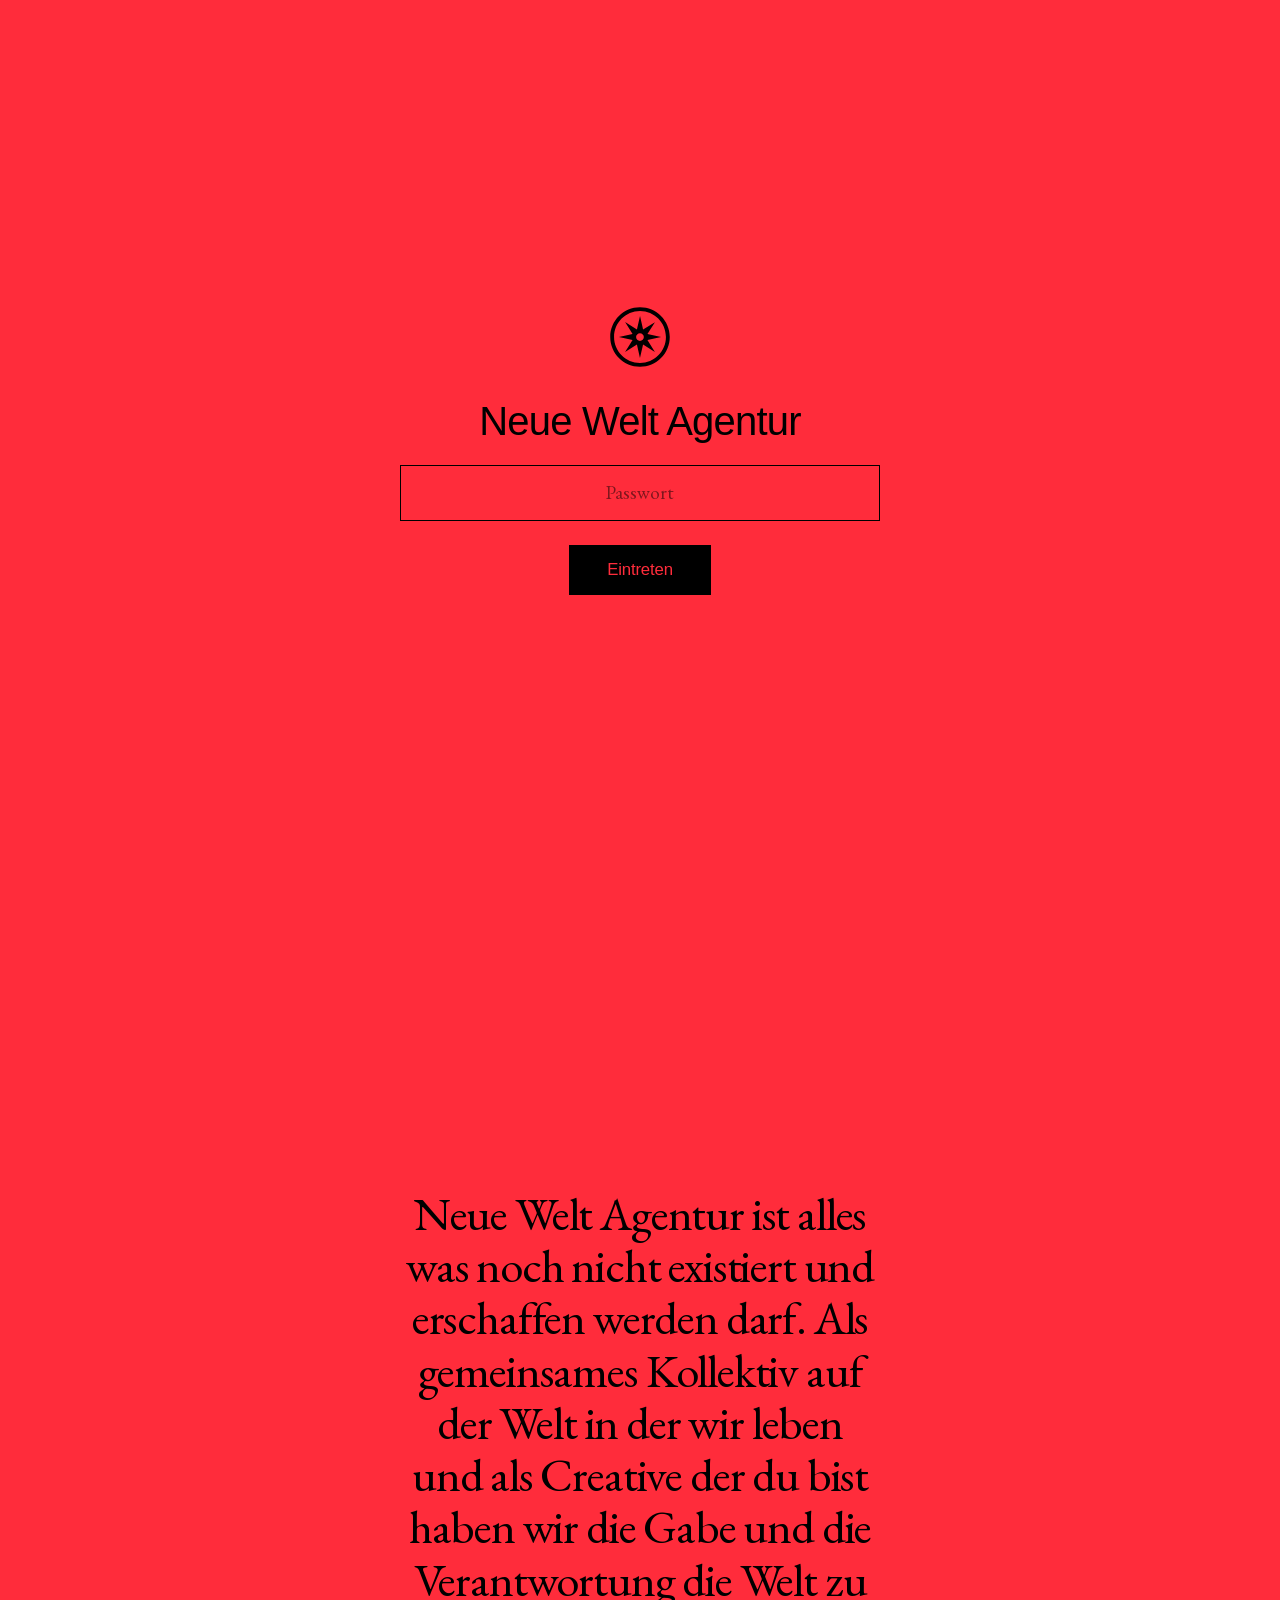
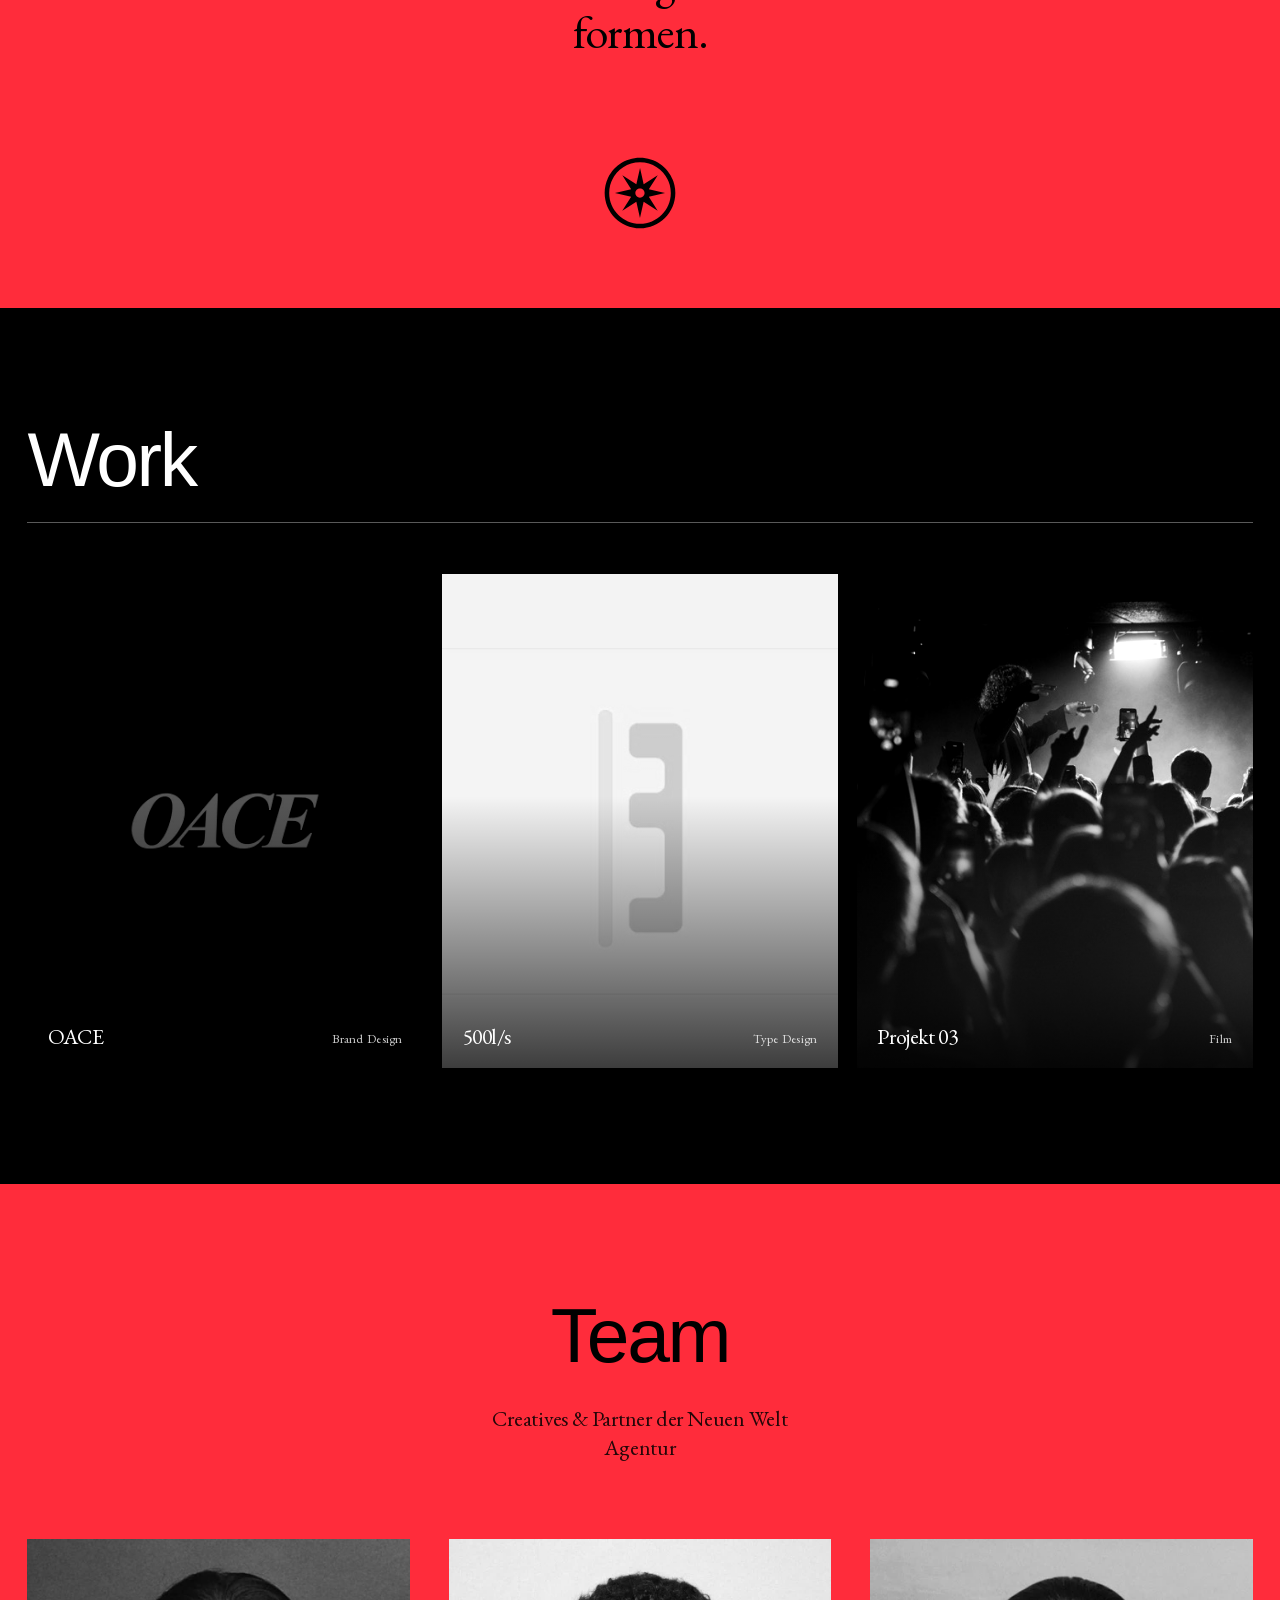
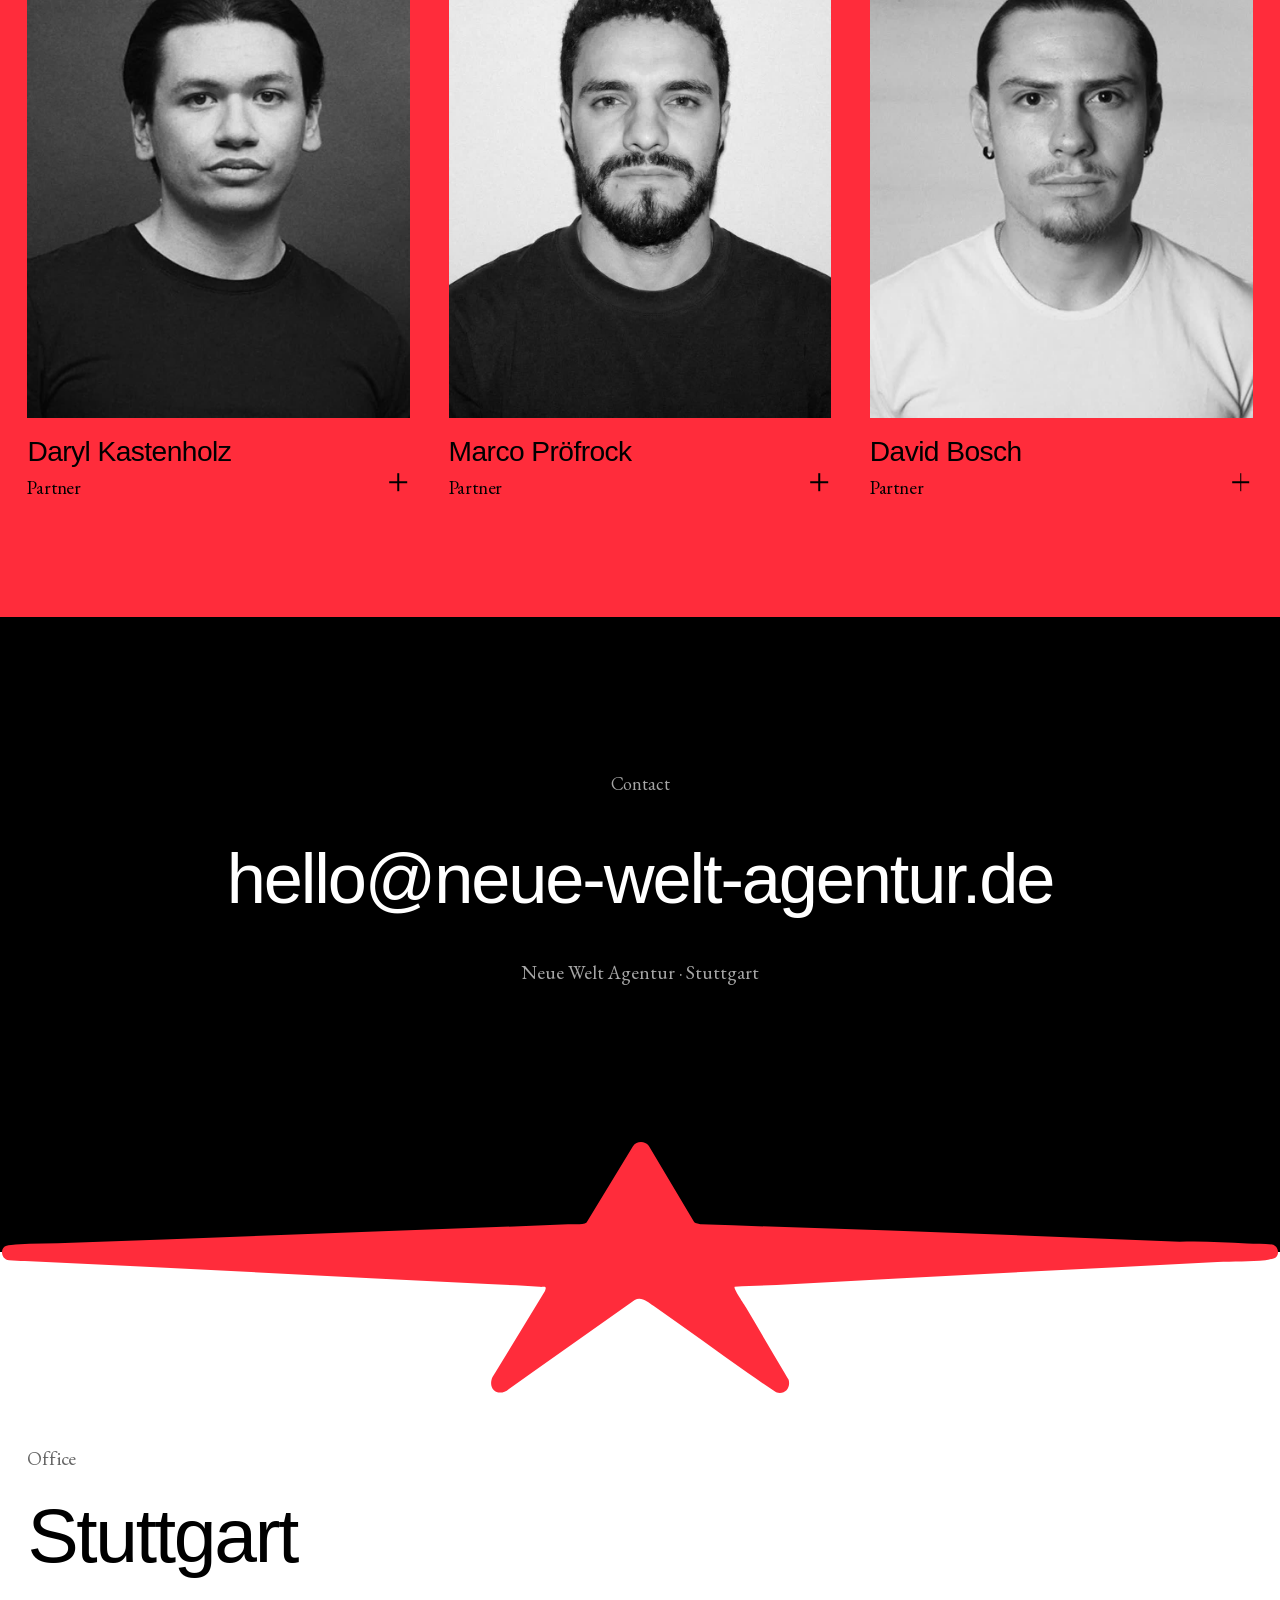
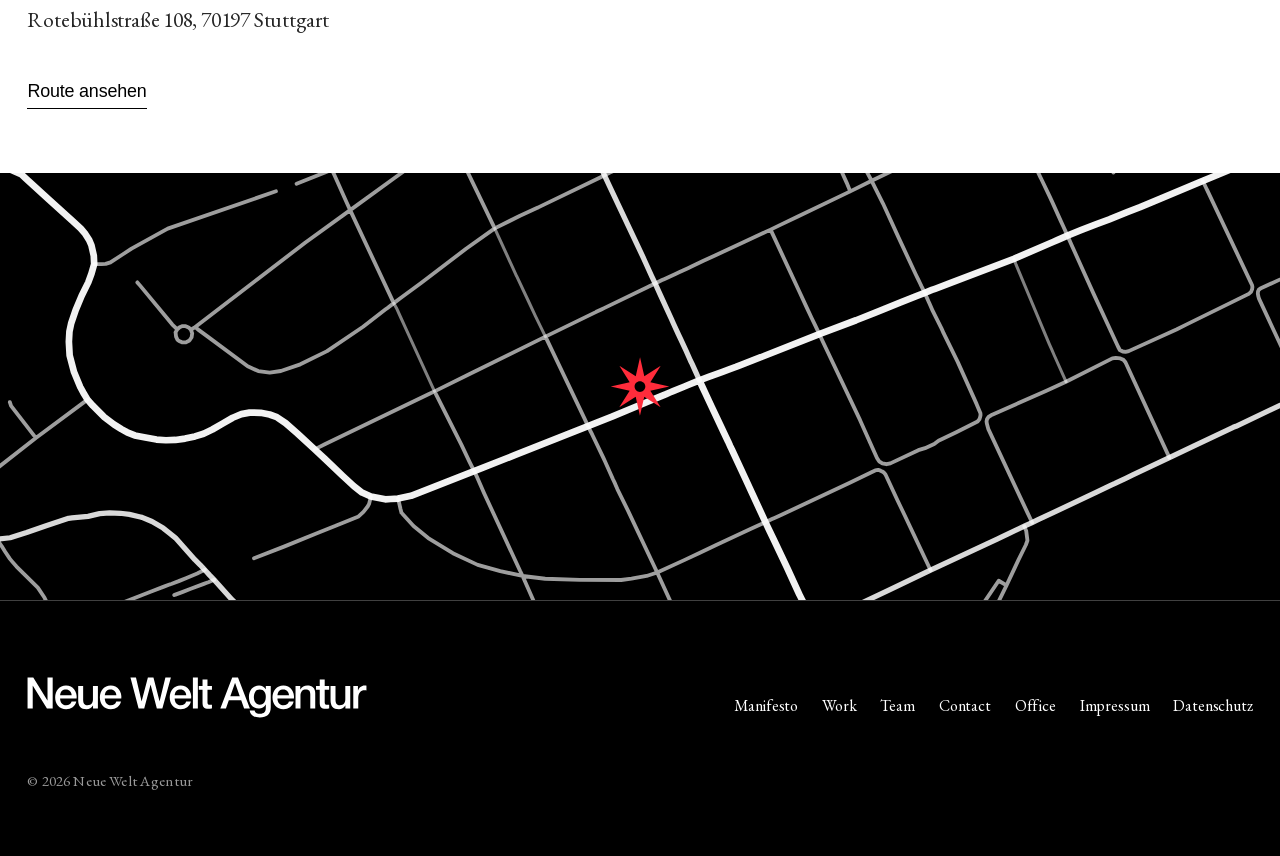
==== index.html @ aef1a089 "Scroll-Wortmarke dockt oben als roter Header-Balken an Erweitert die bestehende Schrumpf-Animation: " ====
<!DOCTYPE html>
<html lang="de">
  <head>
    <meta charset="UTF-8" />
    <meta name="viewport" content="width=device-width, initial-scale=1.0" />
    <title>Neue Welt Agentur</title>
    <meta
      name="description"
      content="Neue Welt Agentur ist alles was noch nicht existiert und erschaffen werden darf. Ein Kollektiv, das die Verantwortung hat, die Welt zu formen."
    />
    <meta name="theme-color" content="#ff2c3b" />
    <meta name="robots" content="noindex, nofollow" />
    <script>
      /* Einfacher Passwort-Gate: schon freigeschaltet? -> Klasse setzen (kein FOUC) */
      (function () {
        try {
          if (localStorage.getItem("nwa_unlocked") === "dirtysouth")
            document.documentElement.classList.add("nwa-unlocked");
        } catch (e) {}
      })();
    </script>
    <link rel="icon" href="assets/svg/favicon.svg?v=20260722" type="image/svg+xml" />
    <link rel="apple-touch-icon" href="assets/svg/favicon.svg?v=20260722" />

    <!-- Open Graph / Social -->
    <meta property="og:type" content="website" />
    <meta property="og:title" content="Neue Welt Agentur" />
    <meta
      property="og:description"
      content="Neue Welt Agentur ist alles was noch nicht existiert und erschaffen werden darf."
    />
    <meta property="og:image" content="assets/img/hero-1920.jpg" />
    <meta property="og:locale" content="de_DE" />
    <meta name="twitter:card" content="summary_large_image" />

    <link rel="preload" as="image" href="assets/img/hero-1920.jpg" />
    <link
      rel="preload"
      as="font"
      type="font/woff2"
      href="assets/fonts/eb-garamond-latin.woff2"
      crossorigin
    />
    <link rel="stylesheet" href="css/style.css?v=20260817g" />
  </head>
  <body>
    <!-- Passwort-Gate (einfacher Zugangsschutz) -->
    <div class="nwa-gate" id="nwa-gate">
      <form class="nwa-gate__form" id="nwa-gate-form">
        <span class="nwa-gate__mark mask mask--kompass" aria-hidden="true"></span>
        <label class="nwa-gate__label" for="nwa-pass">Neue Welt Agentur</label>
        <input
          class="nwa-gate__input"
          id="nwa-pass"
          type="password"
          placeholder="Passwort"
          aria-label="Passwort"
          autocomplete="off"
          autocapitalize="off"
          autocorrect="off"
          spellcheck="false"
        />
        <button class="nwa-gate__btn" type="submit">Eintreten</button>
        <p class="nwa-gate__error" id="nwa-gate-error" role="alert" hidden>
          Falsches Passwort
        </p>
      </form>
    </div>

    <!-- Custom Cursor -->
    <div class="cursor" aria-hidden="true"></div>

    <!-- Roter Header-/Menü-Balken (blendet ein, sobald die Wortmarke oben andockt) -->
    <div class="header-bar" aria-hidden="true"></div>

    <!-- ===================== Header ===================== -->
    <header class="site-header" data-color="rot">
      <a class="menu-toggle header-home" href="#top">Home</a>
      <button
        class="header-kompass"
        type="button"
        aria-expanded="false"
        aria-controls="menu"
        aria-label="Menü öffnen"
      >
        <span class="mask mask--kompass" role="img" aria-hidden="true"></span>
      </button>
    </header>

    <!-- ===================== Menü-Overlay ===================== -->
    <nav class="menu-overlay" id="menu" aria-hidden="true">
      <div class="menu-overlay__top">
        <button class="menu-close" type="button">
          Schliessen
          <svg
            class="menu-close__x"
            viewBox="0 0 20 20"
            aria-hidden="true"
            fill="none"
          >
            <line x1="4" y1="4" x2="16" y2="16" />
            <line x1="16" y1="4" x2="4" y2="16" />
          </svg>
        </button>
      </div>
      <div class="menu-marker" aria-hidden="true">
        <span class="menu-index">01</span>
        <span class="menu-kompass mask mask--kompass"></span>
      </div>
      <div class="menu-scroller" tabindex="-1">
        <a class="menu-item" href="#work">Work</a>
        <a class="menu-item" href="#manifesto">Manifesto</a>
        <a class="menu-item" href="#team">Team</a>
        <a class="menu-item" href="#contact">Contact</a>
        <a class="menu-item" href="#location">Office</a>
      </div>
      <div class="menu-meta">
        <a href="impressum.html">Impressum</a>
        <a href="datenschutz.html">Datenschutz</a>
      </div>
    </nav>

    <!-- Zwei-Ton-Wortmarke für den Scroll-Übergang (Bild → rote Fläche) -->
    <div class="mark-overlay" aria-hidden="true" style="display: none">
      <span class="mark-overlay__layer mark-overlay__layer--rot mask mask--wortmarke"></span>
      <span class="mark-overlay__layer mark-overlay__layer--dunkel mask mask--wortmarke"></span>
    </div>

    <!-- ===================== Hero / ATF ===================== -->
    <main id="top">
      <section class="hero" data-color="rot" aria-label="Neue Welt Agentur">
        <video
          class="hero__bg"
          src="assets/video/hero.mp4"
          poster="assets/img/hero-1920.jpg"
          autoplay
          muted
          loop
          playsinline
          preload="auto"
          aria-hidden="true"
        ></video>
        <div class="hero__inner">
          <span class="hero__stern mask mask--stern" aria-hidden="true"></span>
          <span
            class="hero__wortmarke hero__wortmarke--1z mask mask--wortmarke"
            role="img"
            aria-label="Neue Welt Agentur"
          ></span>
          <span
            class="hero__wortmarke hero__wortmarke--2z mask mask--wortmarke-2z"
            role="img"
            aria-label="Neue Welt Agentur"
          ></span>
        </div>
        <span class="hero__scroll" aria-hidden="true">
          <span class="hero__scroll-icon mask mask--milan"></span>
        </span>
      </section>

      <!-- ===================== Manifesto ===================== -->
      <section class="manifesto" id="manifesto" data-color="dunkel">
        <span
          class="manifesto__wortmarke mask mask--wortmarke"
          role="img"
          aria-label="Neue Welt Agentur"
        ></span>
        <p class="manifesto__text">
          Neue Welt Agentur ist alles was noch nicht existiert und erschaffen
          werden darf. Als gemeinsames Kollektiv auf der Welt in der wir leben
          und als Creative der du bist haben wir die Gabe und die Verantwortung
          die Welt zu formen.
        </p>
        <span class="manifesto__stern mask mask--kompass" aria-hidden="true"></span>
      </section>

      <!-- ===================== Work ===================== -->
      <section class="work" id="work" data-color="weiss">
        <div class="work__head">
          <h2 class="work__title">Work</h2>
        </div>
        <div class="work__grid">
          <a class="work-card work-card--video" href="oace.html" aria-label="OACE — Brand Design">
            <video
              class="work-card__video"
              src="assets/video/work-01.mp4"
              poster="assets/video/work-01.jpg"
              autoplay
              muted
              loop
              playsinline
              preload="auto"
              aria-hidden="true"
            ></video>
            <span class="work-card__meta">
              <span class="work-card__name">OACE</span>
              <span class="work-card__tag">Brand Design</span>
            </span>
          </a>
          <a class="work-card work-card--video" href="#work" aria-label="500l/s — Type Design">
            <video
              class="work-card__video"
              src="assets/video/work-02.mp4"
              poster="assets/video/work-02.jpg"
              autoplay
              muted
              loop
              playsinline
              preload="auto"
              aria-hidden="true"
            ></video>
            <span class="work-card__meta">
              <span class="work-card__name">500l/s</span>
              <span class="work-card__tag">Type Design</span>
            </span>
          </a>
          <a class="work-card" href="#work" aria-label="Projekt — folgt">
            <img class="work-card__img" src="assets/img/work-placeholder.jpg" alt="" loading="lazy" />
            <span class="work-card__meta">
              <span class="work-card__name">Projekt 03</span>
              <span class="work-card__tag">Film</span>
            </span>
          </a>
        </div>
      </section>

      <!-- ===================== Team ===================== -->
      <section class="team" id="team" data-color="dunkel">
        <div class="team__head">
          <h2 class="team__title">Team</h2>
          <p class="team__intro">
            Creatives &amp; Partner der Neuen Welt Agentur
          </p>
        </div>

        <div class="team__grid">
          <article class="team-card">
            <div class="team-card__photo">
              <img src="assets/img/team/daryl.jpg" alt="Daryl Kastenholz" width="900" height="1125" loading="lazy" />
            </div>
            <h3 class="team-card__name">Daryl Kastenholz</h3>
            <div class="team-card__meta">
              <p class="team-card__role">Partner</p>
              <button
                class="team-card__toggle"
                type="button"
                aria-expanded="false"
                aria-controls="bio-daryl"
                aria-label="Bio von Daryl Kastenholz anzeigen"
              ></button>
            </div>
            <div class="team-card__bio-wrap">
              <p class="team-card__bio" id="bio-daryl">
                Daryl war lange Zeit Head of Design bei OACE, wo er das
                Erscheinungsbild sowie mehrere Kollektionen und die zugehörigen
                Kampagnen verantwortete. Seit einigen Jahren arbeitet er
                selbstständig für renommierte Marken.
              </p>
            </div>
          </article>

          <article class="team-card">
            <div class="team-card__photo">
              <img src="assets/img/team/marco.jpg" alt="Marco Pröfrock" width="900" height="1125" loading="lazy" />
            </div>
            <h3 class="team-card__name">Marco Pröfrock</h3>
            <div class="team-card__meta">
              <p class="team-card__role">Partner</p>
              <button
                class="team-card__toggle"
                type="button"
                aria-expanded="false"
                aria-controls="bio-marco"
                aria-label="Bio von Marco Pröfrock anzeigen"
              ></button>
            </div>
            <div class="team-card__bio-wrap">
              <p class="team-card__bio" id="bio-marco">
                Marco ist ein Creative mit Schwerpunkt auf Konzept, Advertising
                &amp; Design. Seine Arbeiten wurden mit zahlreichen
                internationalen Awards ausgezeichnet, darunter die Cannes Lions
                und der New York Type Directors Club. Mit gerade einmal 25
                Jahren hat er über 20 Auszeichnungen gesammelt und ist Mitglied
                im One Club for Creativity New York und im Institute of Creative
                Advertising and Design in Irland.
              </p>
            </div>
          </article>

          <article class="team-card">
            <div class="team-card__photo">
              <img src="assets/img/team/david.jpg" alt="David Bosch" width="900" height="1125" loading="lazy" />
            </div>
            <h3 class="team-card__name">David Bosch</h3>
            <div class="team-card__meta">
              <p class="team-card__role">Partner</p>
              <button
                class="team-card__toggle"
                type="button"
                aria-expanded="false"
                aria-controls="bio-david"
                aria-label="Bio von David Bosch anzeigen"
              ></button>
            </div>
            <div class="team-card__bio-wrap">
              <p class="team-card__bio" id="bio-david">
                David begann als autodidaktischer Designer mit Schwerpunkt auf
                Graphic Design und Fashion und prägte in den Anfangsjahren stark
                die Marke OLAKALA. Er ist Mitbegründer der Streetwear-Brand
                BRUVERS – und Bademeister.
              </p>
            </div>
          </article>
        </div>
      </section>

      <!-- ===================== Contact ===================== -->
      <section class="contact" id="contact" data-color="weiss">
        <div class="contact__inner">
          <p class="contact__label">Contact</p>
          <a class="contact__mail" href="mailto:hello@neue-welt-agentur.de">hello@neue-welt-agentur.de</a>
          <p class="contact__note">Neue Welt Agentur · Stuttgart</p>
        </div>
      </section>

      <!-- ===================== Standort ===================== -->
      <section class="location" id="location" data-color="dunkel">
        <div class="location__divider" aria-hidden="true">
          <span class="location__milan mask mask--milan"></span>
        </div>
        <div class="location__info">
          <p class="location__label">Office</p>
          <p class="location__city">Stuttgart</p>
          <address class="location__address">
            Rotebühlstraße 108, 70197 Stuttgart
          </address>
          <a
            class="location__link"
            href="https://www.google.com/maps/dir/?api=1&amp;destination=Roteb%C3%BChlstra%C3%9Fe%20108%2C%2070197%20Stuttgart"
            target="_blank"
            rel="noopener"
          >Route ansehen</a>
        </div>
        <a
          class="location__map"
          href="https://www.google.com/maps/search/?api=1&amp;query=Roteb%C3%BChlstra%C3%9Fe%20108%2C%2070197%20Stuttgart"
          target="_blank"
          rel="noopener"
          aria-label="Rotebühlstraße 108, Stuttgart auf Google Maps"
        >
          <img
            class="location__karte"
            src="assets/svg/karte-stuttgart.svg?v=20260815"
            alt="Stilisierte Karte mit dem Standort der Neue Welt Agentur an der Rotebühlstraße 108 in Stuttgart"
            width="1340"
            height="447"
            loading="lazy"
          />
        </a>
      </section>
    </main>

    <!-- ===================== Footer ===================== -->
    <footer class="site-footer" data-color="weiss">
      <div class="site-footer__grid">
        <span
          class="site-footer__mark mask mask--wortmarke"
          role="img"
          aria-label="Neue Welt Agentur"
        ></span>
        <nav class="site-footer__links" aria-label="Rechtliches">
          <a href="#manifesto">Manifesto</a>
          <a href="#work">Work</a>
          <a href="#team">Team</a>
          <a href="#contact">Contact</a>
          <a href="#location">Office</a>
          <a href="impressum.html">Impressum</a>
          <a href="datenschutz.html">Datenschutz</a>
        </nav>
      </div>
      <p class="site-footer__copy">© <span id="year">2026</span> Neue Welt Agentur</p>
    </footer>

    <script src="js/main.js?v=20260817f"></script>
  </body>
</html>
---- css/style.css ----
/* ==========================================================================
   Neue Welt Agentur — Website
   Design-System aus den SVG-Referenzen (02_Export_SVG_Claude)
   ========================================================================== */

/* ---- Schrift: EB Garamond, self-hosted (DSGVO, kein externes CDN) --------- */
@font-face {
  font-family: "EB Garamond";
  font-style: normal;
  font-weight: 400;
  font-display: swap;
  src: url("../assets/fonts/eb-garamond-latin.woff2") format("woff2");
  unicode-range: U+0000-00FF, U+0131, U+0152-0153, U+02BB-02BC, U+02C6, U+02DA,
    U+02DC, U+0304, U+0308, U+0329, U+2000-206F, U+2074, U+20AC, U+2122, U+2191,
    U+2193, U+2212, U+2215, U+FEFF, U+FFFD;
}
@font-face {
  font-family: "EB Garamond";
  font-style: normal;
  font-weight: 400;
  font-display: swap;
  src: url("../assets/fonts/eb-garamond-latin-ext.woff2") format("woff2");
  unicode-range: U+0100-02BA, U+02BD-02C5, U+02C7-02CC, U+02CE-02D7, U+02DD-02FF,
    U+0304, U+0308, U+0329, U+1D00-1DBF, U+1E00-1E9F, U+1EF2-1EFF, U+2020,
    U+20A0-20AB, U+20AD-20C0, U+2113, U+2C60-2C7F, U+A720-A7FF;
}

/* ---- Design-Tokens -------------------------------------------------------- */
:root {
  /* Farben: Rot / Weiss / Schwarz */
  --rot: #ff2c3b;
  --weiss: #ffffff;
  --schwarz: #000000;
  --dunkel: var(--schwarz);
  --dunkel-text: var(--schwarz);

  /* Typo: Helvetica/NHG = Primary, EB Garamond = Secondary */
  --grotesk: "Neue Haas Grotesk Display Pro", "Neue Haas Grotesk",
    "Helvetica Neue", Helvetica, Arial, sans-serif;
  --serif: "EB Garamond", Georgia, "Times New Roman", serif;

  --rand: clamp(1.375rem, 2.14vw, 2.5625rem); /* 22px … 41px Seitenrand */
  --header-h: clamp(3.75rem, 7vw, 5.75rem);
  --menu-indent: clamp(5.5rem, 13vw, 9.5rem); /* Platz für Zähler + Kompass */

  --ease: cubic-bezier(0.16, 1, 0.3, 1);
}

/* ---- Reset / Basis -------------------------------------------------------- */
*,
*::before,
*::after {
  box-sizing: border-box;
}
html {
  -webkit-text-size-adjust: 100%;
  scroll-behavior: smooth;
}
body {
  margin: 0;
  font-family: var(--serif);
  font-weight: 400;
  color: var(--dunkel);
  background: var(--dunkel);
  line-height: 1.5;
  -webkit-font-smoothing: antialiased;
  text-rendering: optimizeLegibility;
  overflow-x: hidden;
}
img {
  max-width: 100%;
  display: block;
}
a {
  color: inherit;
  text-decoration: none;
}
button {
  font: inherit;
  color: inherit;
  background: none;
  border: 0;
  padding: 0;
  cursor: pointer;
}
:focus-visible {
  outline: 2px solid currentColor;
  outline-offset: 4px;
}
::selection {
  background: var(--weiss);
  color: var(--schwarz);
}

/* Icons/Wortmarken als CSS-Maske → Farbe via background-color umschaltbar ---- */
.mask {
  display: block;
  background-color: currentColor;
  -webkit-mask-position: center;
  mask-position: center;
  -webkit-mask-repeat: no-repeat;
  mask-repeat: no-repeat;
  -webkit-mask-size: contain;
  mask-size: contain;
}
.mask--wortmarke {
  aspect-ratio: 1838.26 / 221.62;
  -webkit-mask-image: url("../assets/svg/wortmarke.svg");
  mask-image: url("../assets/svg/wortmarke.svg");
}
.mask--wortmarke-2z {
  aspect-ratio: 1009.63 / 412.28;
  -webkit-mask-image: url("../assets/svg/wortmarke-2zeilig.svg");
  mask-image: url("../assets/svg/wortmarke-2zeilig.svg");
}
.mask--kompass {
  aspect-ratio: 1;
  -webkit-mask-image: url("../assets/svg/kompass.svg");
  mask-image: url("../assets/svg/kompass.svg");
}
.mask--stern {
  aspect-ratio: 1;
  -webkit-mask-image: url("../assets/svg/stern.svg");
  mask-image: url("../assets/svg/stern.svg");
}
.mask--milan {
  aspect-ratio: 1527.4 / 300.35;
  -webkit-mask-image: url("../assets/svg/milan.svg");
  mask-image: url("../assets/svg/milan.svg");
}

/* ==========================================================================
   Header
   ========================================================================== */
.site-header {
  position: fixed;
  inset: 0 0 auto 0;
  z-index: 40;
  height: var(--header-h);
  display: flex;
  align-items: center;
  justify-content: space-between;
  padding: 0 var(--rand);
  color: var(--rot); /* Default über dem dunklen Hero */
  transition: color 0.4s ease, height 0.3s ease;
  pointer-events: none;
}
.site-header[data-color="dunkel"] {
  color: var(--dunkel-text);
}
.site-header[data-color="weiss"] {
  color: var(--weiss);
}
.site-header > * {
  pointer-events: auto;
}

/* Angedockter Zustand: Header wächst auf Balkenhöhe, Marken werden dunkel */
.mark-pinned .site-header {
  height: var(--pin-bar-h, var(--header-h));
}
.mark-pinned .site-header[data-color] {
  color: var(--dunkel-text);
}

/* Roter Header-/Menü-Balken hinter der angedockten Wortmarke */
.header-bar {
  position: fixed;
  top: 0;
  left: 0;
  right: 0;
  height: var(--pin-bar-h, var(--header-h));
  background: var(--rot);
  z-index: 29; /* unter der Wortmarke (30), unter Home/Kompass (40) */
  opacity: 0;
  pointer-events: none;
  will-change: opacity;
}
.menu-toggle {
  font-family: var(--serif);
  font-size: clamp(1.0625rem, 1.55vw, 1.625rem);
  letter-spacing: -0.02em;
  line-height: 1;
}
.menu-toggle:hover {
  opacity: 0.7;
}
.header-kompass {
  width: clamp(1.875rem, 2.4vw, 2.625rem);
}
.header-kompass:hover {
  transform: rotate(45deg);
}
.header-kompass .mask {
  transition: transform 0.6s var(--ease);
}

/* ==========================================================================
   Menü-Overlay
   ========================================================================== */
.menu-overlay {
  position: fixed;
  inset: 0;
  z-index: 60;
  background: var(--rot);
  color: var(--dunkel-text);
  display: flex;
  flex-direction: column;
  padding: 0 var(--rand);
  opacity: 0;
  visibility: hidden;
  transition: opacity 0.5s ease, visibility 0.5s;
}
.menu-overlay.is-open {
  opacity: 1;
  visibility: visible;
}
.menu-overlay__top {
  height: var(--header-h);
  display: flex;
  align-items: center;
  justify-content: flex-end;
  flex: 0 0 auto;
}
.menu-close {
  display: inline-flex;
  align-items: center;
  gap: 0.6em;
  /* ein Drittel der Seite weiter nach links */
  margin-right: 33.333vw;
  font-family: var(--serif);
  font-size: clamp(1.0625rem, 1.55vw, 1.625rem);
  letter-spacing: -0.02em;
}
.menu-close:hover {
  opacity: 0.7;
}
.menu-close__x {
  width: 0.9em;
  height: 0.9em;
}
.menu-close__x line {
  stroke: currentColor;
  stroke-width: 1.4;
}
/* Scroll-Menü (Serviceplan-Style): mittiger Eintrag am größten + Grotesk,
   die anderen in Garamond; Auswahl per Scrollen, Snap auf die Mitte. */
.menu-scroller {
  flex: 1 1 auto;
  min-height: 0;
  display: flex;
  flex-direction: column;
  align-items: flex-start;
  overflow-y: auto;
  scroll-snap-type: y mandatory;
  scrollbar-width: none;
  -ms-overflow-style: none;
  overscroll-behavior: contain;
  -webkit-overflow-scrolling: touch;
}
.menu-scroller::-webkit-scrollbar {
  display: none;
}
/* Puffer, damit erster/letzter Eintrag in die Mitte scrollen kann */
.menu-scroller::before,
.menu-scroller::after {
  content: "";
  flex: 0 0 38%;
}
.menu-item {
  flex: 0 0 auto;
  scroll-snap-align: center;
  display: block;
  /* eng gesetzt: Zeilen berühren sich fast */
  padding: 0 0 0 var(--menu-indent);
  font-family: var(--serif); /* Secondary für die Ränder */
  font-size: clamp(3rem, 9.5vw, 11rem);
  line-height: 0.9;
  letter-spacing: -0.03em;
  color: var(--schwarz);
  text-align: left;
  transform-origin: left center;
  will-change: transform, opacity;
}
.menu-item.is-center {
  font-family: var(--grotesk); /* Primary nur in der Mitte, Farbe bleibt */
  font-weight: 500;
}

/* Marker links neben dem mittigen Eintrag: Abschnitts-Zähler + Kompass */
.menu-marker {
  position: fixed; /* Y wird per JS auf die Scroller-Mitte gesetzt */
  left: var(--rand);
  top: 50%;
  display: flex;
  align-items: center;
  gap: clamp(0.5rem, 1vw, 1rem);
  transform: translateY(-50%);
  pointer-events: none;
  z-index: 2;
  opacity: 0;
  transition: opacity 0.4s ease;
}
.menu-overlay.is-open .menu-marker {
  opacity: 1;
}
.menu-index {
  font-family: var(--serif); /* Secondary, klein */
  font-size: clamp(0.9rem, 1.25vw, 1.35rem);
  line-height: 1;
  letter-spacing: 0.02em;
  color: var(--schwarz);
  font-variant-numeric: tabular-nums;
}
.menu-kompass {
  display: block;
  width: clamp(2rem, 4.2vw, 3.75rem);
  color: var(--schwarz);
}
.menu-meta {
  flex: 0 0 auto;
  display: flex;
  gap: 1.5em;
  padding-bottom: clamp(1.5rem, 3vw, 2.75rem);
  font-family: var(--serif);
  font-size: clamp(0.95rem, 1.15vw, 1.25rem);
  letter-spacing: -0.01em;
  opacity: 0.85;
}
.menu-meta a:hover {
  color: var(--dunkel);
}

/* ==========================================================================
   Hero / Above the Fold
   ========================================================================== */
.hero {
  position: relative;
  min-height: 100vh;
  min-height: 100lvh; /* mobil: voller Screen inkl. Bereich hinter der Browser-Leiste */
  display: flex;
  align-items: center;
  justify-content: center;
  padding: var(--header-h) var(--rand) clamp(2rem, 5vw, 4rem);
  overflow: hidden;
  isolation: isolate;
}
.hero__bg {
  position: absolute;
  inset: 0;
  z-index: -2;
  width: 100%;
  height: 100%;
  object-fit: cover;
}
.hero::after {
  /* dezente Abdunklung für Kontrast der roten Wortmarke */
  content: "";
  position: absolute;
  inset: 0;
  z-index: -1;
  background: radial-gradient(
      120% 90% at 50% 45%,
      rgba(0, 0, 0, 0.25),
      rgba(0, 0, 0, 0.55)
    ),
    linear-gradient(180deg, rgba(0, 0, 0, 0.35), rgba(0, 0, 0, 0.15) 40%, rgba(0, 0, 0, 0.5));
}
.hero__inner {
  width: 100%;
  display: flex;
  flex-direction: column;
  align-items: center;
  gap: clamp(1.5rem, 4vw, 3.5rem);
}
.hero__stern {
  width: clamp(3.25rem, 8vw, 6.5rem);
  color: var(--rot);
}
.hero__wortmarke {
  color: var(--rot);
  width: 100%;
}
.hero__wortmarke--1z {
  max-width: min(92vw, 1500px);
}
.hero__wortmarke--2z {
  display: none;
  max-width: min(82vw, 620px);
}
.hero__scroll {
  position: absolute;
  left: 50%;
  bottom: clamp(1.5rem, 3.5vw, 2.75rem);
  width: clamp(3.5rem, 7vw, 6rem);
  transform: translateX(-50%); /* Basis; Fly-up + Fade per JS beim Scrollen */
  will-change: transform, opacity;
}
.hero__scroll-icon {
  display: block;
  width: 100%;
  color: var(--rot);
  animation: floaty 2.4s ease-in-out infinite;
}
@keyframes floaty {
  0%, 100% { transform: translateY(0); }
  50% { transform: translateY(9px); }
}

/* ==========================================================================
   Manifesto
   ========================================================================== */
.manifesto {
  background: var(--rot);
  color: var(--dunkel-text);
  min-height: 100svh;
  display: flex;
  flex-direction: column;
  align-items: center;
  padding: clamp(4.5rem, 10vw, 8rem) var(--rand) clamp(3rem, 6vw, 5rem);
  text-align: center;
}
.manifesto__wortmarke {
  color: var(--dunkel-text);
  width: 100%;
  max-width: min(60vw, 660px);
  margin-inline: auto;
}
.manifesto__text {
  max-width: 22ch;
  margin: clamp(2.75rem, 7vw, 5rem) auto 0;
  font-size: clamp(1.75rem, 3.65vw, 4.375rem);
  line-height: 1.12;
  letter-spacing: -0.025em;
  text-wrap: balance;
}
.manifesto__stern {
  width: clamp(3.75rem, 6vw, 5.5rem);
  margin-top: clamp(3rem, 8vw, 6rem);
  color: var(--dunkel-text);
}

/* ==========================================================================
   Scroll-Wortmarke: fixierter Zwei-Ton-Übergang Hero → Manifesto
   ========================================================================== */
.mark-overlay {
  position: fixed;
  left: 0;
  top: 0;
  z-index: 30;
  display: none;
  pointer-events: none;
  will-change: transform, width, height;
}
.mark-overlay__layer {
  position: absolute;
  inset: 0;
  width: 100%;
  height: 100%;
}
.mark-overlay__layer--rot {
  color: var(--rot);
}
.mark-overlay__layer--dunkel {
  color: var(--dunkel-text);
}
/* Aktiv: statische Hero-Wortmarke weicht dem Overlay (Stern bleibt sichtbar) */
.has-mark-scroll .hero__wortmarke {
  visibility: hidden;
}
@media (prefers-reduced-motion: no-preference) {
  .manifesto__stern .mask {
    animation: spin 26s linear infinite;
  }
}
@keyframes spin {
  to { transform: rotate(360deg); }
}

/* ==========================================================================
   Work
   ========================================================================== */
.work {
  background: var(--schwarz);
  color: var(--weiss);
  padding: clamp(4.5rem, 9vw, 8rem) var(--rand);
}
.work__head {
  display: flex;
  align-items: baseline;
  justify-content: space-between;
  gap: 1rem;
  margin-bottom: clamp(2rem, 4vw, 3.5rem);
  border-bottom: 1px solid rgba(255, 255, 255, 0.35);
  padding-bottom: clamp(1rem, 2vw, 1.75rem);
}
.work__title {
  font-family: var(--grotesk);
  font-weight: 500;
  font-size: clamp(2.5rem, 6vw, 5.5rem);
  line-height: 0.95;
  letter-spacing: -0.03em;
  margin: 0;
}
.work__count {
  font-family: var(--serif);
  font-size: clamp(1rem, 1.4vw, 1.5rem);
  opacity: 0.7;
}
.work__grid {
  display: grid;
  grid-template-columns: repeat(3, 1fr);
  gap: clamp(0.75rem, 1.5vw, 1.5rem);
}
.work-card {
  position: relative;
  display: block;
  aspect-ratio: 4 / 5;
  overflow: hidden;
  background: #111;
}
.work-card__img {
  width: 100%;
  height: 100%;
  object-fit: cover;
  filter: grayscale(1) contrast(1.05);
  transition: transform 0.9s var(--ease), filter 0.6s ease;
}
.work-card__video {
  position: absolute;
  inset: 0;
  width: 100%;
  height: 100%;
  object-fit: cover;
  filter: grayscale(1) contrast(1.05);
  transition: transform 0.9s var(--ease), filter 0.6s ease;
}
.work-card:hover .work-card__video {
  transform: scale(1.05);
  filter: grayscale(0) contrast(1.05);
}
/* nativen Play-Button/Overlay (iOS + Desktop-Safari) unterdrücken */
.work-card__video::-webkit-media-controls,
.work-card__video::-webkit-media-controls-enclosure,
.work-card__video::-webkit-media-controls-panel,
.work-card__video::-webkit-media-controls-overlay-enclosure,
.work-card__video::-webkit-media-controls-overlay-play-button,
.work-card__video::-webkit-media-controls-start-playback-button,
.work-card__video::-webkit-media-controls-play-button {
  display: none !important;
  -webkit-appearance: none !important;
  opacity: 0 !important;
  pointer-events: none !important;
}
.work-card::after {
  content: "";
  position: absolute;
  inset: 0;
  background: linear-gradient(180deg, rgba(0, 0, 0, 0) 45%, rgba(0, 0, 0, 0.75));
  transition: opacity 0.5s ease;
}
.work-card:hover .work-card__img {
  transform: scale(1.05);
  filter: grayscale(1) contrast(1.15) brightness(1.05);
}
.work-card__meta {
  position: absolute;
  z-index: 1;
  left: 0;
  bottom: 0;
  width: 100%;
  padding: clamp(1rem, 1.6vw, 1.6rem);
  display: flex;
  align-items: flex-end;
  justify-content: space-between;
  gap: 0.75rem;
  color: var(--weiss);
}
.work-card__name {
  font-size: clamp(1.25rem, 1.7vw, 1.9rem);
  line-height: 1.05;
  letter-spacing: -0.02em;
}
.work-card__tag {
  font-size: clamp(0.8rem, 1vw, 1.05rem);
  letter-spacing: 0.02em;
  opacity: 0.8;
  white-space: nowrap;
}

/* ==========================================================================
   Footer
   ========================================================================== */
.site-footer {
  background: var(--schwarz);
  color: var(--weiss);
  padding: clamp(3rem, 6vw, 5rem) var(--rand) clamp(2rem, 4vw, 3rem);
  border-top: 1px solid rgba(255, 255, 255, 0.25);
}
.site-footer__grid {
  display: flex;
  flex-wrap: wrap;
  align-items: flex-end;
  justify-content: space-between;
  gap: 2rem 3rem;
}
.site-footer__mark {
  width: min(60vw, 340px);
  color: var(--weiss);
}
.site-footer__links {
  display: flex;
  flex-wrap: wrap;
  gap: 0.4em 1.5em;
  font-size: clamp(1rem, 1.2vw, 1.3rem);
  letter-spacing: -0.01em;
}
.site-footer__links a:hover {
  opacity: 0.65;
}
.site-footer__copy {
  width: 100%;
  margin-top: clamp(2rem, 4vw, 3.5rem);
  font-size: 0.95rem;
  opacity: 0.6;
  letter-spacing: 0.01em;
}

/* ==========================================================================
   Rechtliche Seiten (Impressum / Datenschutz)
   ========================================================================== */
.legal {
  background: var(--rot);
  color: var(--dunkel-text);
  min-height: 100svh;
  padding: calc(var(--header-h) + clamp(2rem, 6vw, 5rem)) var(--rand)
    clamp(3rem, 6vw, 5rem);
}
.legal__inner {
  max-width: 46rem;
  margin: 0 auto;
}
.legal__mark {
  color: var(--dunkel-text);
  width: min(70vw, 420px);
  margin-bottom: clamp(2.5rem, 6vw, 4.5rem);
}
.legal h1 {
  font-size: clamp(2.5rem, 6vw, 4.5rem);
  line-height: 1;
  letter-spacing: -0.03em;
  margin: 0 0 1.5rem;
}
.legal h2 {
  font-size: clamp(1.4rem, 2.4vw, 2rem);
  letter-spacing: -0.02em;
  margin: 2.5rem 0 0.5rem;
}
.legal p,
.legal address {
  font-size: clamp(1.05rem, 1.5vw, 1.35rem);
  line-height: 1.5;
  font-style: normal;
  max-width: 40rem;
}
.legal a {
  text-decoration: underline;
  text-underline-offset: 3px;
}
.legal a:hover {
  color: var(--dunkel);
}
.legal__note {
  margin-top: 3rem;
  padding-top: 1.5rem;
  border-top: 1px solid rgba(25, 25, 25, 0.25);
  opacity: 0.7;
  font-size: 1rem;
}
.legal__back {
  display: inline-block;
  margin-top: 3rem;
  font-size: clamp(1.05rem, 1.5vw, 1.35rem);
  letter-spacing: -0.01em;
}

/* ==========================================================================
   Team
   ========================================================================== */
.team {
  background: var(--rot);
  color: var(--dunkel-text);
  padding: clamp(4.5rem, 9vw, 8rem) var(--rand);
}
.team__head {
  max-width: 60rem;
  margin: 0 auto clamp(3rem, 6vw, 5.5rem);
  text-align: center;
}
.team__title {
  font-family: var(--grotesk); /* Primary */
  font-weight: 500;
  font-size: clamp(2.5rem, 6vw, 5.5rem);
  line-height: 0.95;
  letter-spacing: -0.03em;
  margin: 0 0 clamp(1rem, 2.5vw, 2rem);
}
.team__intro {
  max-width: 34ch;
  margin: 0 auto;
  font-size: clamp(1.15rem, 1.7vw, 1.6rem);
  line-height: 1.35;
  letter-spacing: -0.01em;
  opacity: 0.85;
}
.team__grid {
  display: grid;
  grid-template-columns: repeat(3, 1fr);
  gap: clamp(1.5rem, 3vw, 3rem);
  max-width: 84rem;
  margin: 0 auto;
}
.team-card {
  display: flex;
  flex-direction: column;
}
.team-card__photo {
  position: relative;
  aspect-ratio: 4 / 5;
  overflow: hidden;
  background: transparent; /* kein weißer Rand/Blitzer mehr */
  margin-bottom: clamp(1rem, 1.6vw, 1.6rem);
}
.team-card__photo img {
  width: 100%;
  height: 100%;
  object-fit: cover;
  /* Platzhalter bleibt neutral S/W — echte Portraits ersetzen die Datei später */
  filter: grayscale(1) contrast(1.02);
}
.team-card__name {
  font-family: var(--grotesk); /* Primary: Namen in Helvetica/NHG */
  font-weight: 500;
  font-size: clamp(1.5rem, 2.2vw, 2.4rem);
  line-height: 1.02;
  letter-spacing: -0.02em;
  margin: 0;
}
.team-card__meta {
  display: flex;
  align-items: baseline;
  justify-content: space-between;
  gap: 1rem;
}
.team-card__role {
  margin: 0.4em 0 0;
  font-family: var(--serif); /* Secondary */
  font-size: clamp(1.05rem, 1.45vw, 1.4rem);
  letter-spacing: -0.01em;
}
/* +-Toggle: nur sichtbar, wenn JS die Bio einklappbar gemacht hat */
.team-card__toggle {
  display: none;
  position: relative;
  flex: 0 0 auto;
  width: 1.5em;
  height: 1.5em;
  color: currentColor;
  transition: transform 0.45s var(--ease), opacity 0.25s ease;
}
.team-card.is-collapsible .team-card__toggle {
  display: block;
}
.team-card__toggle::before,
.team-card__toggle::after {
  content: "";
  position: absolute;
  left: 50%;
  top: 50%;
  background: currentColor;
}
.team-card__toggle::before {
  width: 1.1em;
  height: 1.5px;
  transform: translate(-50%, -50%);
}
.team-card__toggle::after {
  width: 1.5px;
  height: 1.1em;
  transform: translate(-50%, -50%);
}
.team-card__toggle:hover {
  opacity: 0.6;
}
/* Plus -> Kreuz (× durch 45°-Drehung), passend zur Kompass-Ästhetik */
.team-card.is-open .team-card__toggle {
  transform: rotate(45deg);
}
.team-card__bio-wrap {
  overflow: hidden; /* ohne JS: offen (max-height wird nur bei is-collapsible gesetzt) */
}
.team-card.is-collapsible .team-card__bio-wrap {
  max-height: 0;
  transition: max-height 0.55s var(--ease);
}
.team-card.is-collapsible.is-open .team-card__bio-wrap {
  max-height: 26rem; /* groesser als die laengste Bio */
}
.team-card__bio {
  margin: 0;
  padding-top: clamp(0.75rem, 1.4vw, 1.1rem);
  font-family: var(--serif); /* Secondary */
  font-size: clamp(1rem, 1.15vw, 1.15rem);
  line-height: 1.45;
  letter-spacing: -0.005em;
  opacity: 0.82;
}
@media (prefers-reduced-motion: reduce) {
  .team-card.is-collapsible .team-card__bio-wrap {
    transition: none;
  }
}

/* ==========================================================================
   Contact
   ========================================================================== */
.contact {
  background: var(--schwarz);
  color: var(--weiss);
  padding: clamp(5rem, 12vw, 10rem) var(--rand);
  text-align: center;
}
.contact__inner {
  max-width: 64rem;
  margin: 0 auto;
}
.contact__label {
  font-family: var(--serif);
  font-size: clamp(1rem, 1.4vw, 1.4rem);
  letter-spacing: -0.01em;
  opacity: 0.65;
  margin: 0 0 clamp(1.75rem, 3.5vw, 3rem);
}
.contact__mail {
  display: inline-block;
  font-family: var(--grotesk);
  font-weight: 500;
  font-size: clamp(1.9rem, 5.5vw, 5rem);
  line-height: 1.02;
  letter-spacing: -0.03em;
  color: var(--weiss);
  word-break: break-word;
  transition: color 0.25s ease;
}
.contact__mail:hover {
  color: var(--rot);
}
.contact__note {
  font-family: var(--serif);
  font-size: clamp(1.05rem, 1.5vw, 1.4rem);
  opacity: 0.65;
  margin: clamp(1.75rem, 3.5vw, 3rem) 0 0;
}

/* ==========================================================================
   Standort (stilisierte Karte, schwarz mit weissen Strassen, Stern-Marker)
   ========================================================================== */
.location {
  background: var(--weiss);
  color: var(--schwarz);
  padding: 0 0; /* Karte laeuft randlos bis zur Unterkante */
}
/* Schwarzer Trenner nach oben: der Milan spannt sich rot ueber die ganze Breite */
.location__divider {
  /* Farbschnitt genau auf Hoehe der Fluegelspitzen (43.65% des Milans):
     darueber schwarz, darunter weiss — der Milan sitzt auf beiden Flaechen. */
  background: linear-gradient(
    var(--schwarz) 0 43.65%,
    var(--weiss) 43.65% 100%
  );
}
.location__milan {
  display: block;
  width: 100%; /* Fluegelspitzen beruehren links und rechts den Rand */
  color: var(--rot);
}
.location__info {
  display: flex;
  flex-direction: column;
  padding: clamp(2rem, 4vw, 3.5rem) var(--rand) clamp(2.5rem, 5vw, 4rem);
}
.location__map {
  display: block;
  position: relative;
  width: 100%;
  aspect-ratio: 3 / 1; /* breites Band ueber die volle Seitenbreite */
  overflow: hidden;
  background: var(--schwarz);
}
.location__karte {
  width: 100%;
  height: 100%;
  object-fit: cover;
  transition: transform 0.9s var(--ease);
}
.location__map:hover .location__karte {
  transform: scale(1.03);
}
.location__label {
  font-family: var(--serif);
  font-size: clamp(1.1rem, 1.5vw, 1.5rem);
  letter-spacing: -0.01em;
  opacity: 0.6;
  margin: 0 0 clamp(1rem, 2vw, 1.75rem);
}
.location__city {
  font-family: var(--grotesk);
  font-weight: 500;
  font-size: clamp(2.5rem, 6vw, 5.5rem);
  line-height: 0.95;
  letter-spacing: -0.03em;
  margin: 0 0 clamp(1.25rem, 2.5vw, 2rem);
}
.location__address {
  font-family: var(--serif);
  font-style: normal;
  font-size: clamp(1.15rem, 1.7vw, 1.6rem);
  line-height: 1.4;
  letter-spacing: -0.01em;
  margin: 0 0 clamp(1.75rem, 3.5vw, 2.75rem);
  opacity: 0.85;
}
.location__link {
  align-self: flex-start;
  font-family: var(--grotesk);
  font-weight: 500;
  font-size: clamp(1.05rem, 1.4vw, 1.4rem);
  letter-spacing: -0.01em;
  color: var(--schwarz);
  border-bottom: 1px solid currentColor;
  padding-bottom: 0.15em;
  transition: color 0.25s ease;
}
.location__link:hover {
  color: var(--rot);
}

/* ==========================================================================
   Passwort-Gate (einfacher Zugangsschutz)
   ========================================================================== */
.nwa-gate {
  position: fixed;
  inset: 0;
  z-index: 200;
  background: var(--rot);
  color: var(--schwarz);
  display: flex;
  align-items: center;
  justify-content: center;
  padding: var(--rand);
}
.nwa-unlocked .nwa-gate {
  display: none;
}
html:not(.nwa-unlocked) body {
  overflow: hidden;
}
.nwa-gate__form {
  width: min(90vw, 30rem);
  display: flex;
  flex-direction: column;
  align-items: center;
  gap: clamp(1rem, 2vw, 1.5rem);
  text-align: center;
}
.nwa-gate__mark {
  width: clamp(2.75rem, 6vw, 4rem);
  color: var(--schwarz);
  margin-bottom: 0.5rem;
}
.nwa-gate__label {
  font-family: var(--grotesk);
  font-weight: 500;
  font-size: clamp(1.5rem, 3.2vw, 2.5rem);
  letter-spacing: -0.02em;
  line-height: 1;
}
.nwa-gate__input {
  width: 100%;
  font-family: var(--serif);
  font-size: 1.2rem;
  text-align: center;
  padding: 0.75em 1em;
  color: var(--schwarz);
  background: transparent;
  border: 1px solid rgba(0, 0, 0, 0.45);
  border-radius: 0;
  outline: none;
}
.nwa-gate__input::placeholder {
  color: rgba(0, 0, 0, 0.5);
}
.nwa-gate__input:focus {
  border-color: var(--schwarz);
}
.nwa-gate__btn {
  font-family: var(--grotesk);
  font-weight: 500;
  font-size: 1.05rem;
  letter-spacing: -0.01em;
  padding: 0.75em 2.25em;
  color: var(--rot);
  background: var(--schwarz);
  cursor: pointer;
}
.nwa-gate__btn:hover {
  opacity: 0.85;
}
.nwa-gate__error {
  margin: 0;
  font-family: var(--serif);
  font-size: 1.05rem;
  color: var(--schwarz);
}
.nwa-gate.is-wrong .nwa-gate__form {
  animation: gate-shake 0.35s ease;
}
@keyframes gate-shake {
  0%, 100% { transform: translateX(0); }
  25% { transform: translateX(-8px); }
  75% { transform: translateX(8px); }
}

/* ==========================================================================
   Custom Cursor (nur bei präzisem Zeiger)
   ========================================================================== */
.cursor {
  display: none;
}
@media (pointer: fine) {
  .has-custom-cursor,
  .has-custom-cursor * {
    cursor: none !important;
  }
  /* Äußeres Element = reine Position (kein Transition → kein Lag/Versatz) */
  .cursor {
    display: block;
    position: fixed;
    top: 0;
    left: 0;
    width: 0;
    height: 0;
    z-index: 9999;
    pointer-events: none;
    opacity: 0;
    transition: opacity 0.2s ease;
    will-change: transform;
  }
  .cursor.is-visible {
    opacity: 1;
  }
  .cursor.is-text {
    opacity: 0;
  }
  /* Inneres Element = Optik (Größe/Animation getrennt von der Position) */
  .cursor::before {
    content: "";
    position: absolute;
    left: 0;
    top: 0;
    width: 26px;
    height: 26px;
    /* Pfeilspitze (Hotspot ~23%/3% der 250er-Fläche) an die Mausposition */
    margin: -1px 0 0 -6px;
    background: center / contain no-repeat url("../assets/svg/cursor-pfeil.svg");
    transition: width 0.18s var(--ease), height 0.18s var(--ease),
      margin 0.18s var(--ease);
  }
  .cursor.is-link::before {
    width: 40px;
    height: 40px;
    margin: -20px 0 0 -20px; /* Kompass zentriert auf Maus */
    background-image: url("../assets/svg/cursor-kompass.svg");
  }
}
@media (pointer: fine) and (prefers-reduced-motion: no-preference) {
  .cursor.is-link::before {
    animation: spin 6s linear infinite;
  }
}

/* ==========================================================================
   Projekt-Seite (Case Study, z. B. OACE)
   ========================================================================== */
.project {
  background: var(--schwarz);
  color: var(--weiss);
}
/* Intro / Kopf — mit Video-Header (OACE-Logo-Animation) im Hintergrund */
.project__intro {
  position: relative;
  isolation: isolate;
  overflow: hidden;
  background: var(--schwarz);
  color: var(--weiss);
  padding: calc(var(--header-h) + clamp(3.5rem, 9vw, 8rem)) var(--rand)
    clamp(3.5rem, 8vw, 7rem);
}
/* Bewegtbild-Header: liegt hinter dem Intro-Text */
.project__intro-bg {
  position: absolute;
  inset: 0;
  z-index: -2;
  width: 100%;
  height: 100%;
  object-fit: cover;
}
/* Abdunklung für die Lesbarkeit des Textes über der Logo-Animation */
.project__intro::after {
  content: "";
  position: absolute;
  inset: 0;
  z-index: -1;
  background: rgba(0, 0, 0, 0.85);
}
.project__intro-bg::-webkit-media-controls,
.project__intro-bg::-webkit-media-controls-enclosure,
.project__intro-bg::-webkit-media-controls-panel,
.project__intro-bg::-webkit-media-controls-overlay-enclosure,
.project__intro-bg::-webkit-media-controls-overlay-play-button,
.project__intro-bg::-webkit-media-controls-start-playback-button,
.project__intro-bg::-webkit-media-controls-play-button {
  display: none !important;
  -webkit-appearance: none !important;
  opacity: 0 !important;
  pointer-events: none !important;
}
.project__intro-inner {
  position: relative;
  z-index: 1;
  max-width: 68rem;
  margin: 0 auto;
}
.project__eyebrow {
  font-family: var(--serif);
  font-size: clamp(1rem, 1.4vw, 1.4rem);
  letter-spacing: 0.01em;
  opacity: 0.6;
  margin: 0 0 clamp(1.25rem, 2.5vw, 2rem);
}
.project__title {
  font-family: var(--grotesk);
  font-weight: 500;
  font-size: clamp(3.5rem, 12vw, 11rem);
  line-height: 0.92;
  letter-spacing: -0.04em;
  margin: 0;
}
.project__subtitle {
  font-family: var(--serif);
  font-size: clamp(1.25rem, 2vw, 1.9rem);
  letter-spacing: -0.01em;
  opacity: 0.7;
  margin: clamp(0.75rem, 1.5vw, 1.25rem) 0 0;
}
.project__lead {
  max-width: 42rem;
  margin: clamp(2.5rem, 5vw, 4rem) 0 0;
  font-family: var(--serif);
  font-size: clamp(1.2rem, 1.9vw, 1.7rem);
  line-height: 1.5;
  letter-spacing: -0.005em;
  opacity: 0.9;
}
/* Bild-Sektionen */
.project__media {
  background: var(--schwarz);
  padding: 0;
}
.project__media img,
.project__media video {
  width: 100%;
  height: auto;
  display: block;
}
/* Video-Block: 16:9, autoplay/muted/loop wie die Work-Cards */
.project__video {
  background: var(--schwarz);
}
.project__video video {
  aspect-ratio: 16 / 9;
  object-fit: cover;
}
/* nativen Play-Button/Overlay unterdrücken (iOS + Safari) */
.project__video video::-webkit-media-controls,
.project__video video::-webkit-media-controls-enclosure,
.project__video video::-webkit-media-controls-panel,
.project__video video::-webkit-media-controls-overlay-enclosure,
.project__video video::-webkit-media-controls-overlay-play-button,
.project__video video::-webkit-media-controls-start-playback-button,
.project__video video::-webkit-media-controls-play-button {
  display: none !important;
  -webkit-appearance: none !important;
  opacity: 0 !important;
  pointer-events: none !important;
}
/* volle Breite, randlos */
.project__figure--full img {
  width: 100%;
}
/* Zweispaltiges Bildraster */
.project__pair,
.project__trio {
  display: grid;
  gap: 0; /* randlos: keine Lücken zwischen den Bildern und zum Rand */
  background: var(--schwarz);
}
.project__pair {
  grid-template-columns: repeat(2, 1fr);
}
.project__trio {
  grid-template-columns: repeat(3, 1fr);
}
.project__pair img,
.project__trio img {
  width: 100%;
  height: 100%;
  object-fit: cover;
  aspect-ratio: 1 / 1;
}
/* Zitat-Sektion (rot, wie Team/Manifesto-Flächen) */
.project__quote {
  background: var(--rot);
  color: var(--dunkel-text);
  padding: clamp(5rem, 11vw, 9rem) var(--rand);
  text-align: center;
}
.project__quote blockquote {
  max-width: 26ch;
  margin: 0 auto;
  font-family: var(--grotesk);
  font-weight: 500;
  font-size: clamp(1.8rem, 4.2vw, 4.25rem);
  line-height: 1.08;
  letter-spacing: -0.03em;
  text-wrap: balance;
}
/* Abschluss-Navigation (nächstes Projekt / zurück) */
.project__nav {
  background: var(--schwarz);
  color: var(--weiss);
  display: flex;
  flex-wrap: wrap;
  align-items: baseline;
  justify-content: space-between;
  gap: 1rem 2rem;
  padding: clamp(3.5rem, 8vw, 7rem) var(--rand);
  border-top: 1px solid rgba(255, 255, 255, 0.25);
}
.project__nav-label {
  font-family: var(--serif);
  font-size: clamp(1rem, 1.4vw, 1.4rem);
  opacity: 0.6;
  margin: 0 0 0.35em;
}
.project__nav-link {
  font-family: var(--grotesk);
  font-weight: 500;
  font-size: clamp(1.75rem, 4vw, 3rem);
  line-height: 1;
  letter-spacing: -0.03em;
  transition: color 0.25s ease;
}
.project__nav-link:hover {
  color: var(--rot);
}
.project__back {
  font-family: var(--grotesk);
  font-weight: 500;
  font-size: clamp(1.05rem, 1.4vw, 1.4rem);
  letter-spacing: -0.01em;
  border-bottom: 1px solid currentColor;
  padding-bottom: 0.15em;
  align-self: flex-end;
  transition: color 0.25s ease;
}
.project__back:hover {
  color: var(--rot);
}

/* ==========================================================================
   Responsive
   ========================================================================== */
@media (max-width: 768px) {
  .hero__wortmarke--1z {
    display: none;
  }
  .hero__wortmarke--2z {
    display: block;
  }
  .manifesto__wortmarke {
    max-width: 88vw;
  }
  .manifesto__text {
    max-width: 15ch;
    font-size: clamp(2rem, 8.3vw, 3.25rem);
  }
  .work__grid {
    grid-template-columns: 1fr;
  }
  .work-card {
    aspect-ratio: 3 / 2;
  }
  .team__grid {
    grid-template-columns: 1fr;
    max-width: 26rem;
  }
  /* Portraits bleiben 4:5 (nicht 3:2), sonst werden die Köpfe beschnitten */
  .location {
    grid-template-columns: 1fr;
    text-align: center;
  }
  .location__info {
    align-items: center;
  }
  .location__link {
    align-self: center;
  }
  .project__pair,
  .project__trio {
    grid-template-columns: 1fr;
  }
}

@media (min-width: 769px) and (max-width: 1100px) {
  .work__grid {
    grid-template-columns: repeat(2, 1fr);
  }
}
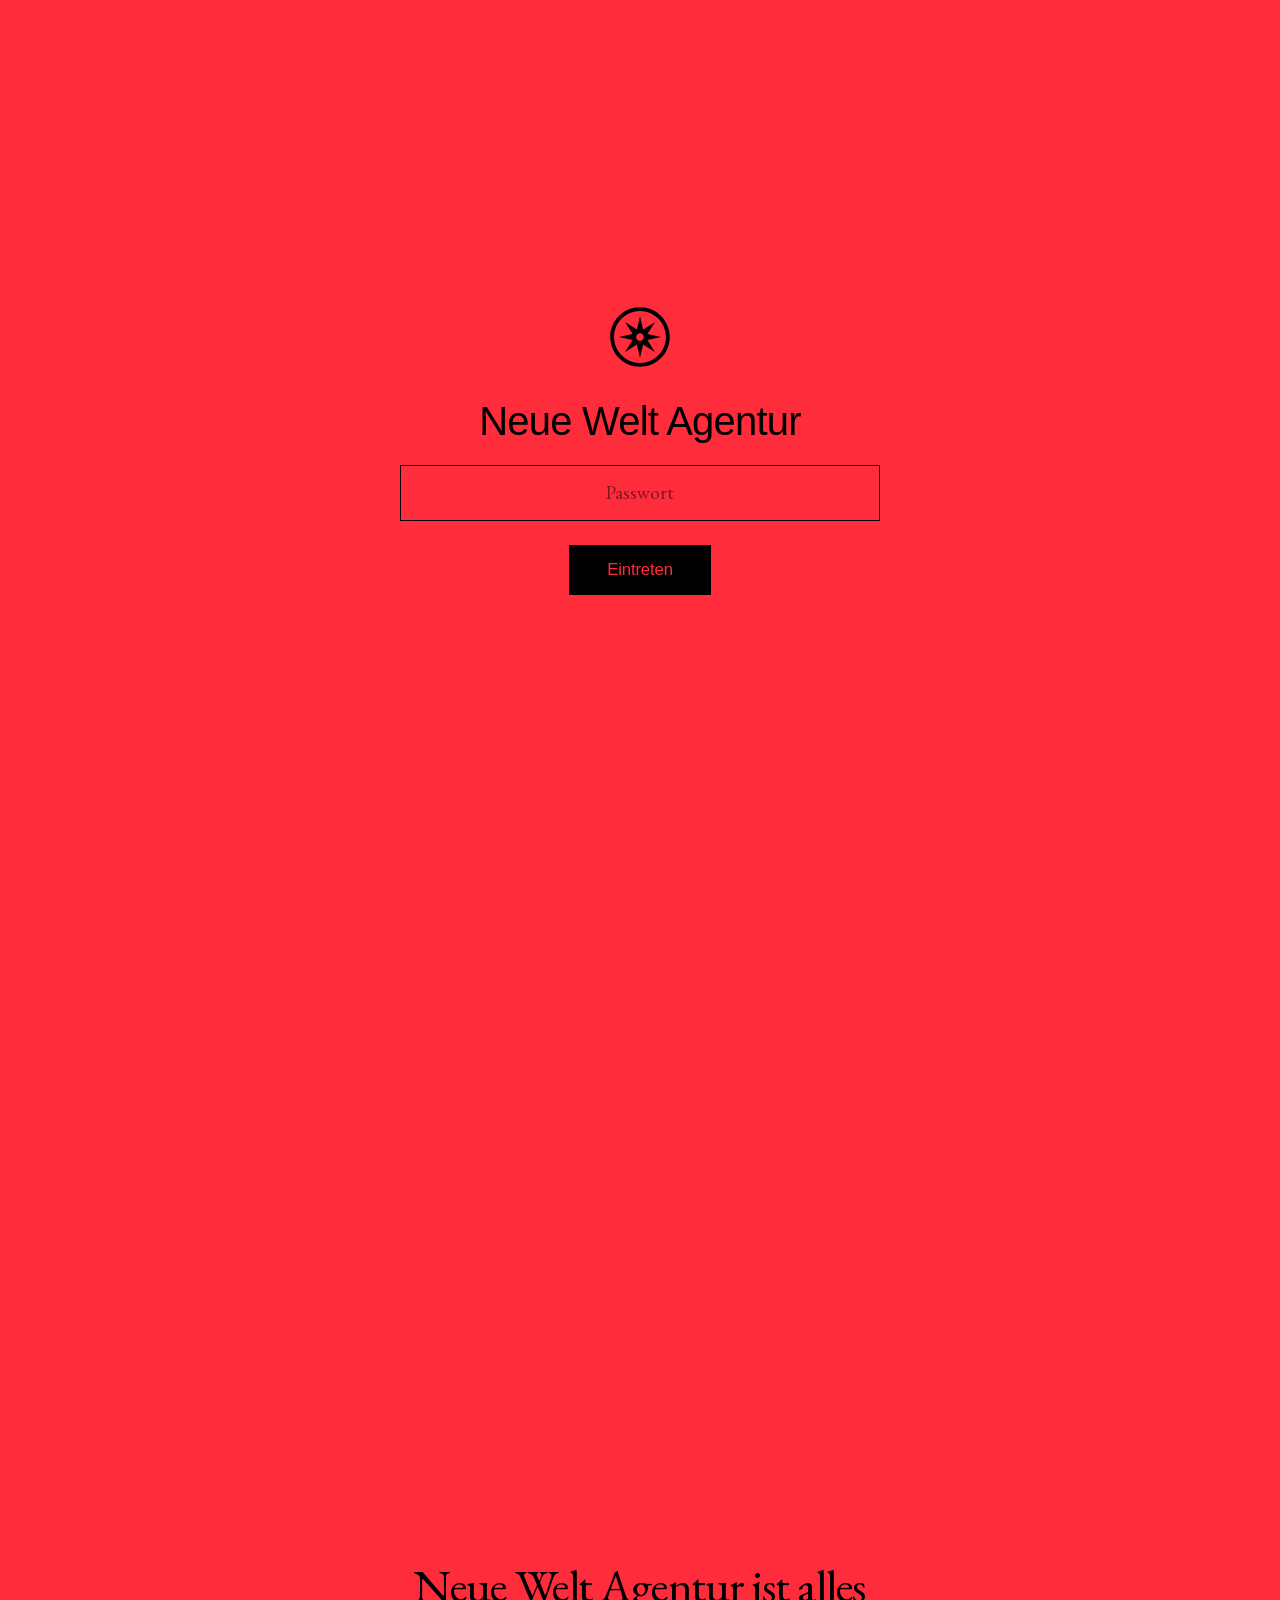
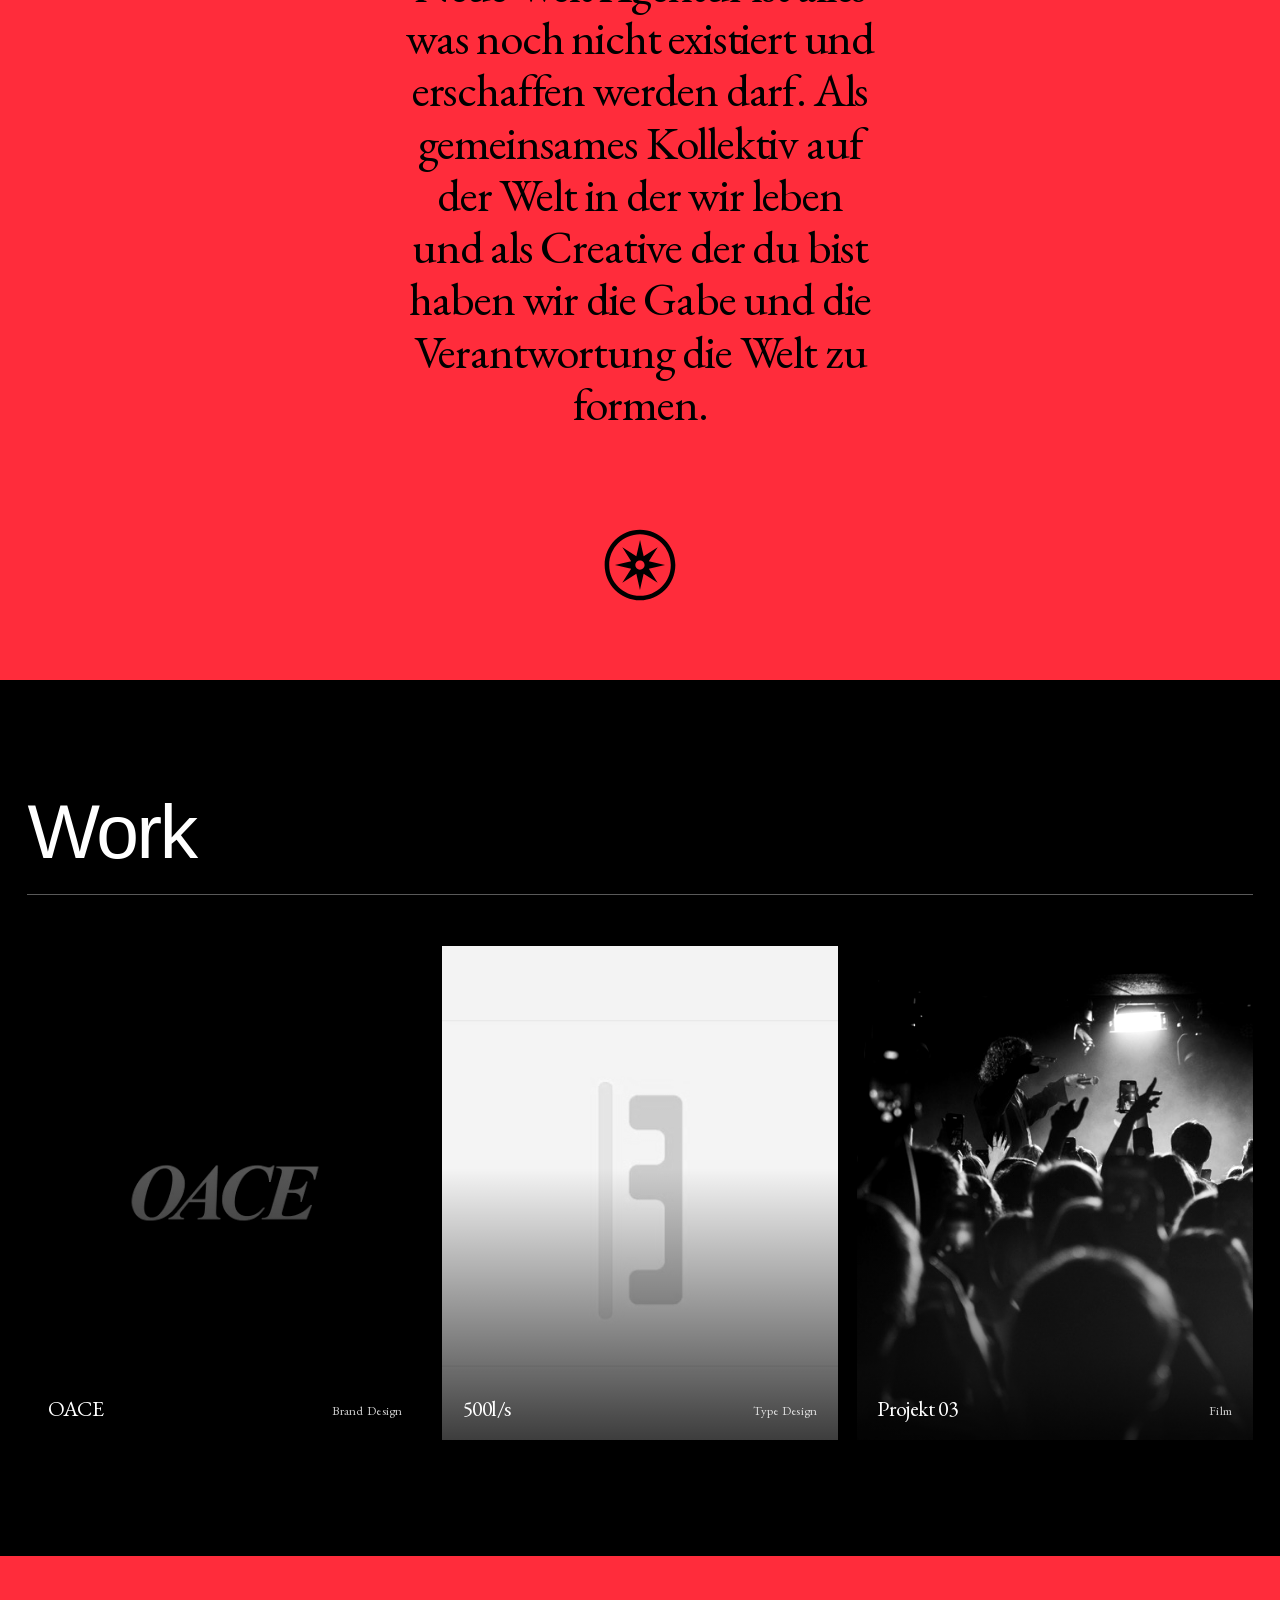
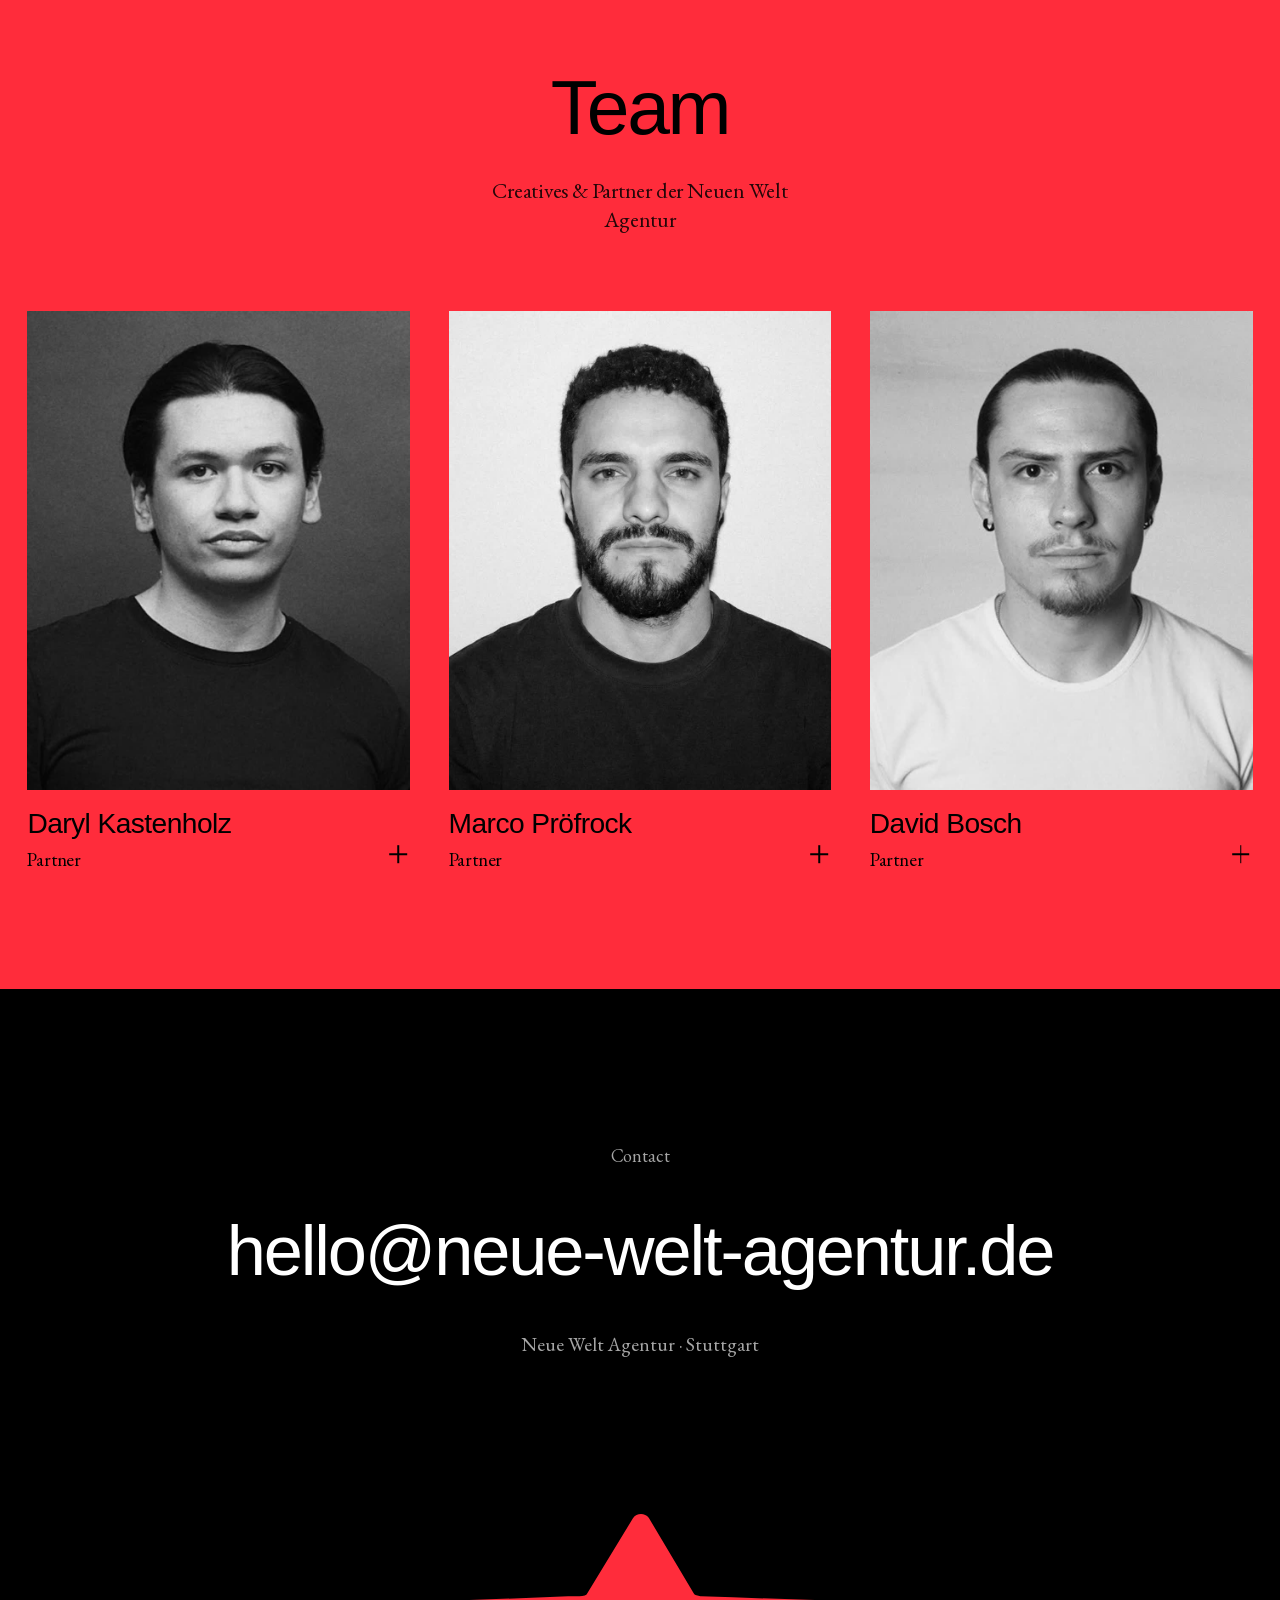
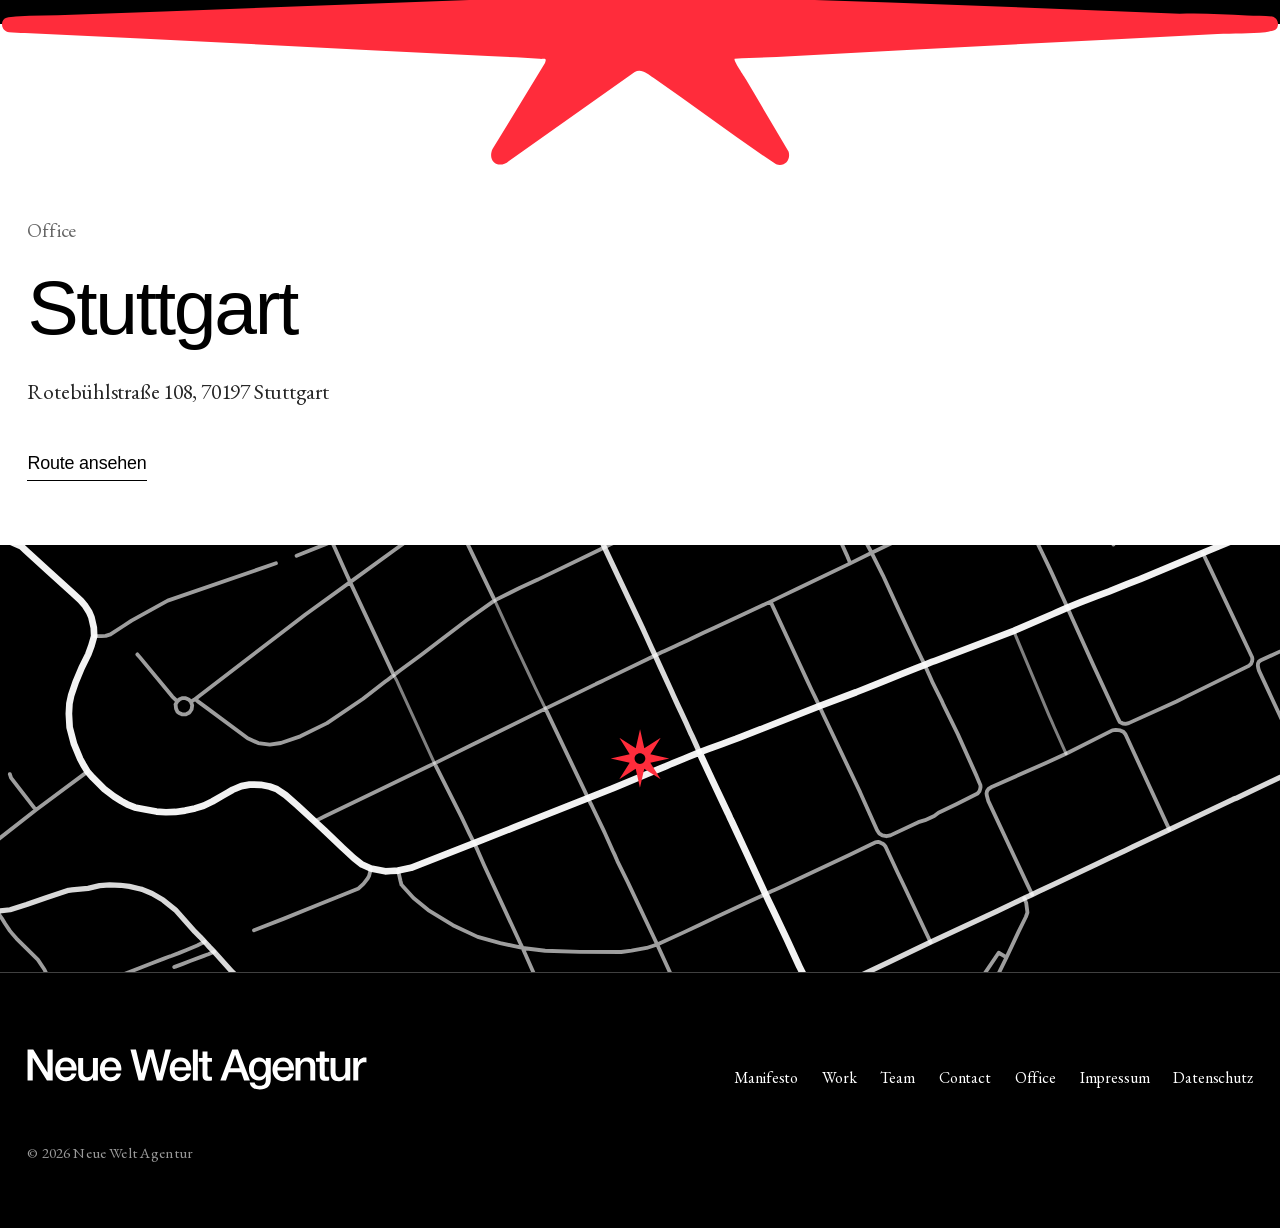
==== commit e2906a55: "Andock-Animation: Wortmarke über dem Text parken, beim Andocken auf 2/3 schrumpfen - Manifesto-Text " ====
--- a/index.html
+++ b/index.html
@@ -381,6 +381,6 @@
       <p class="site-footer__copy">© <span id="year">2026</span> Neue Welt Agentur</p>
     </footer>
 
-    <script src="js/main.js?v=20260817f"></script>
+    <script src="js/main.js?v=20260817g"></script>
   </body>
 </html>
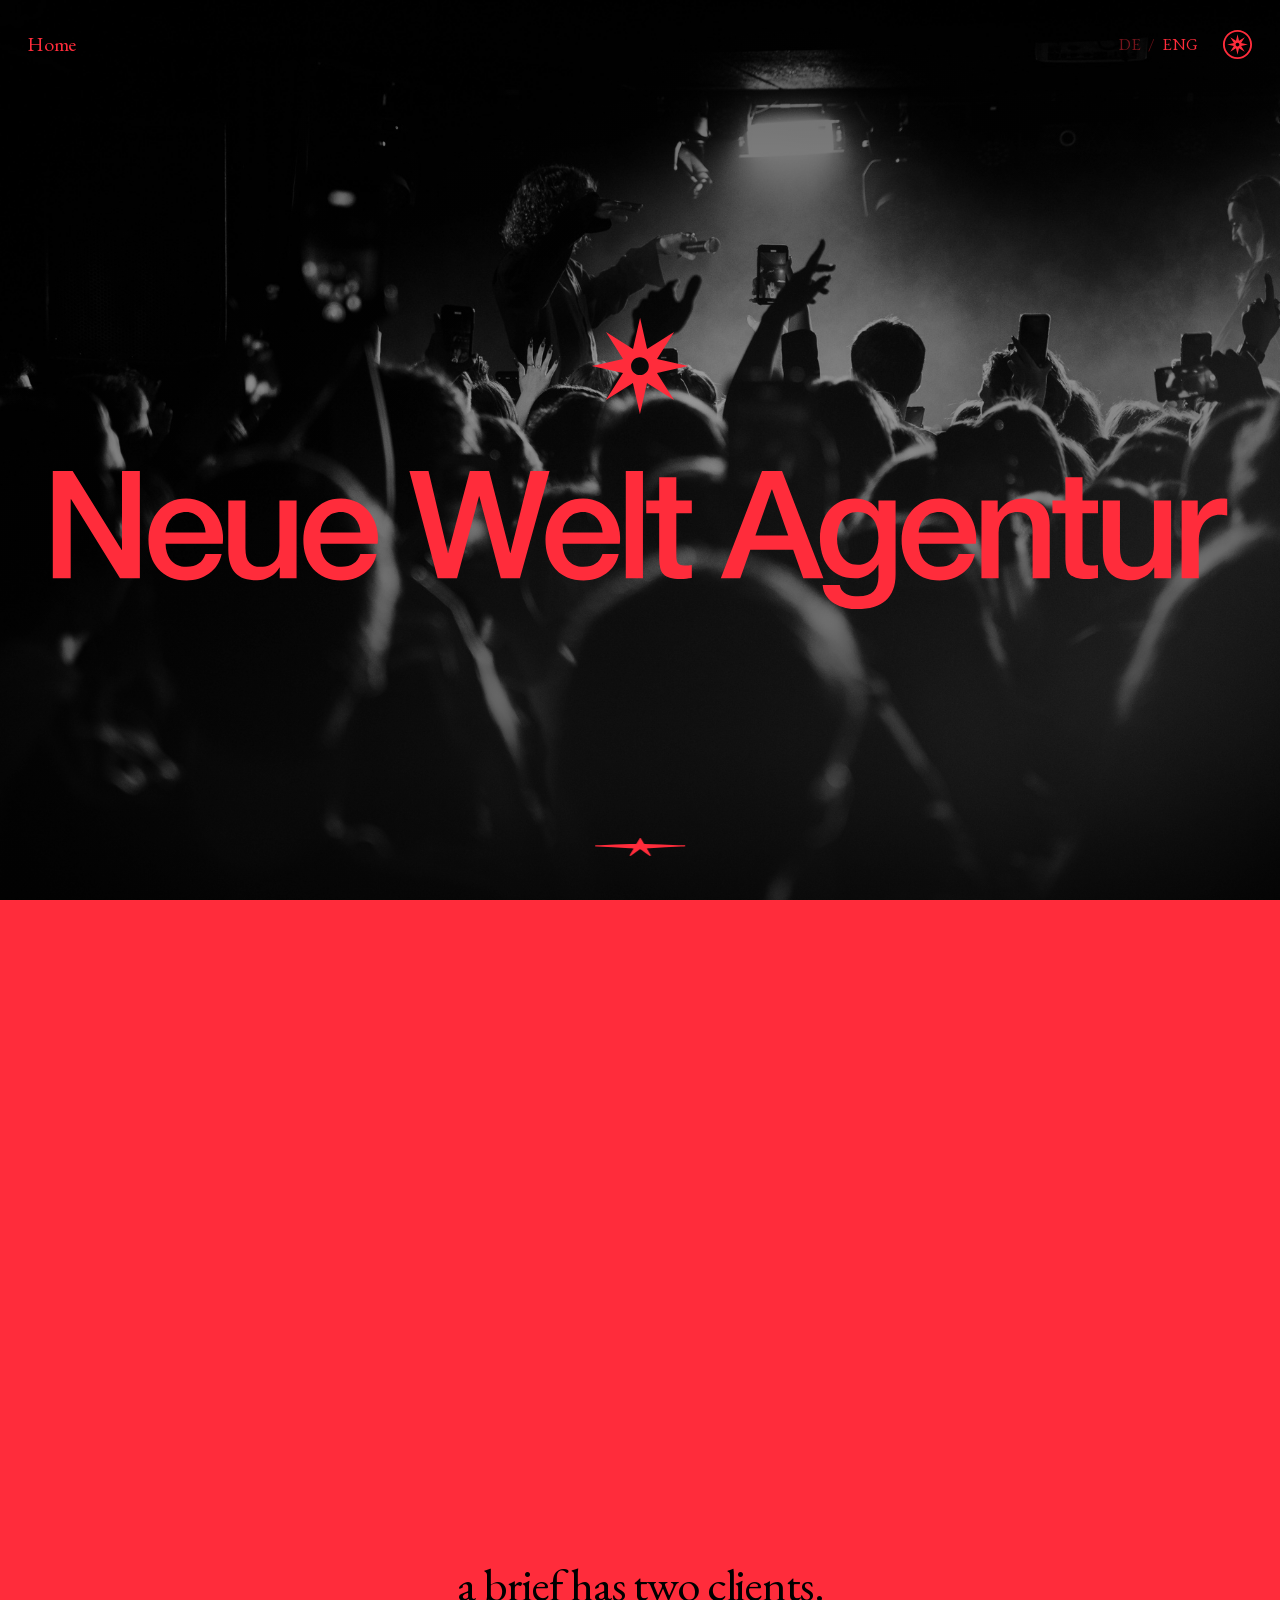
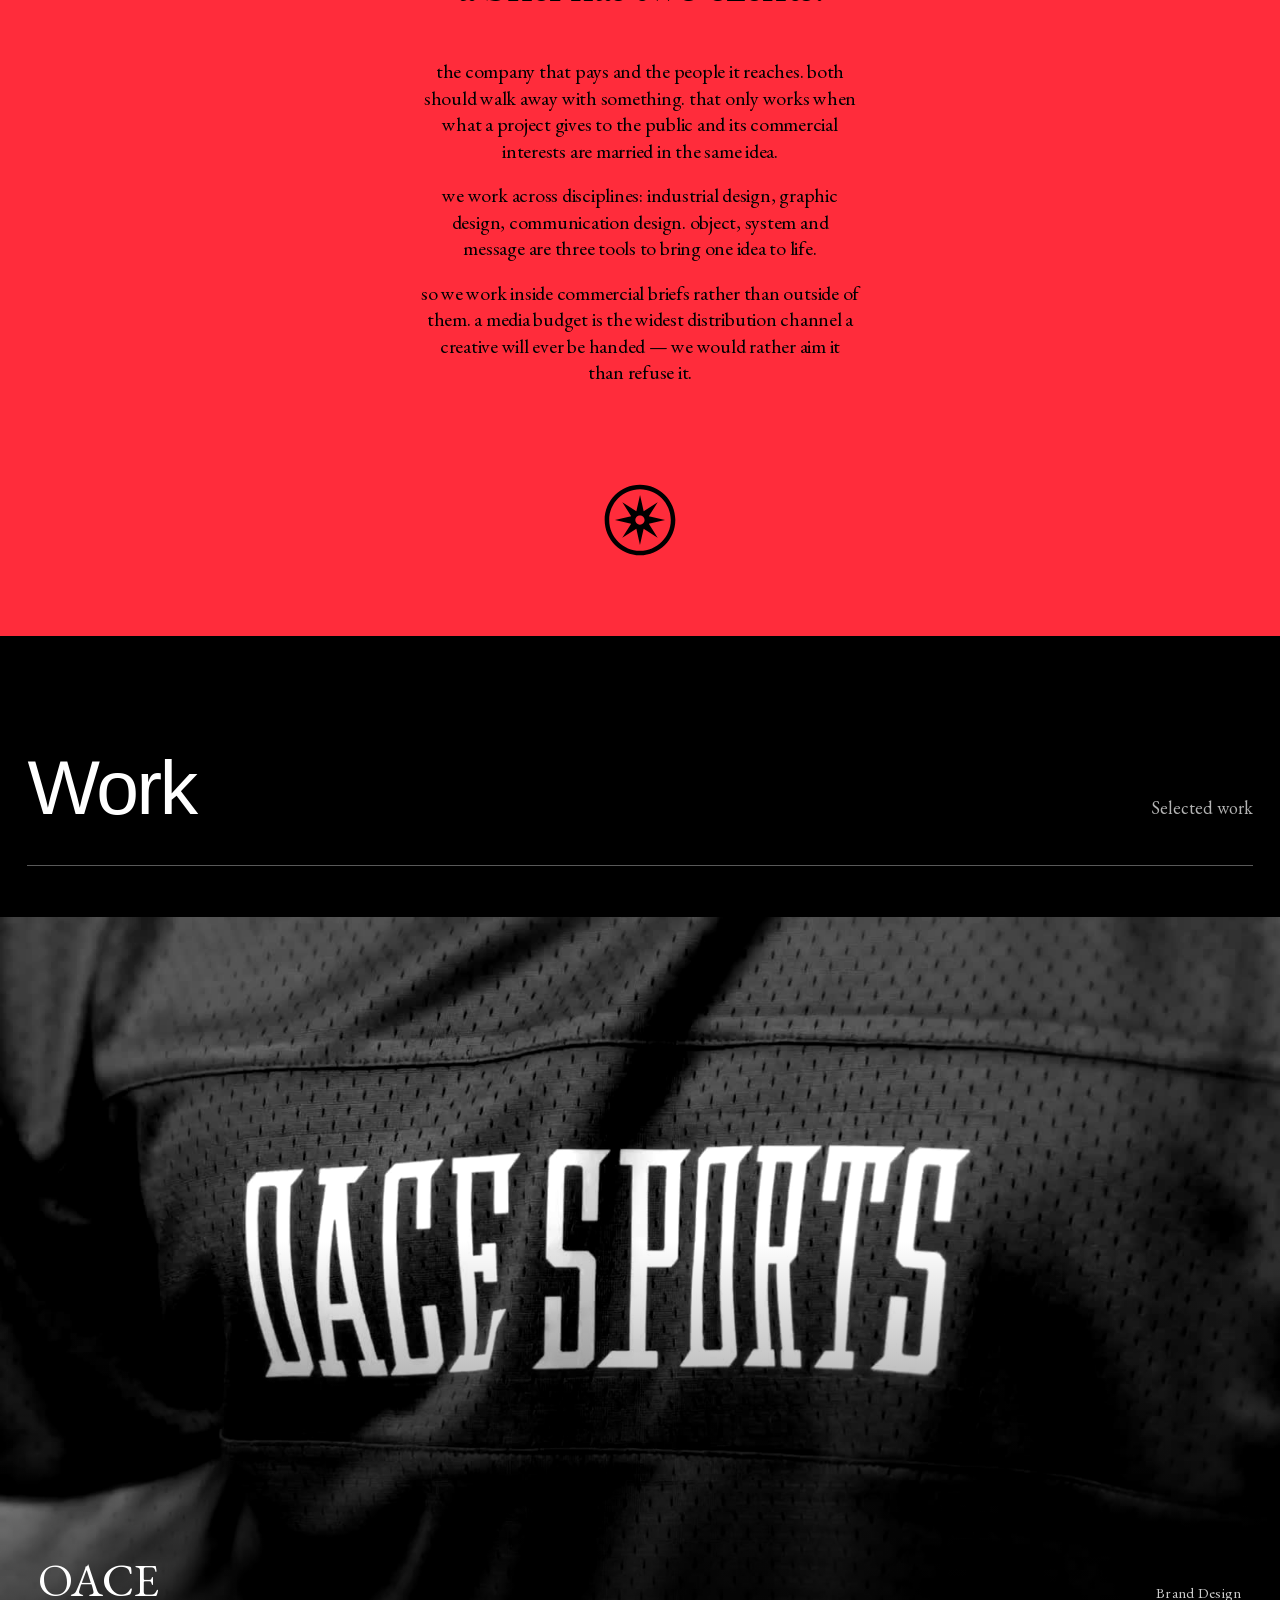
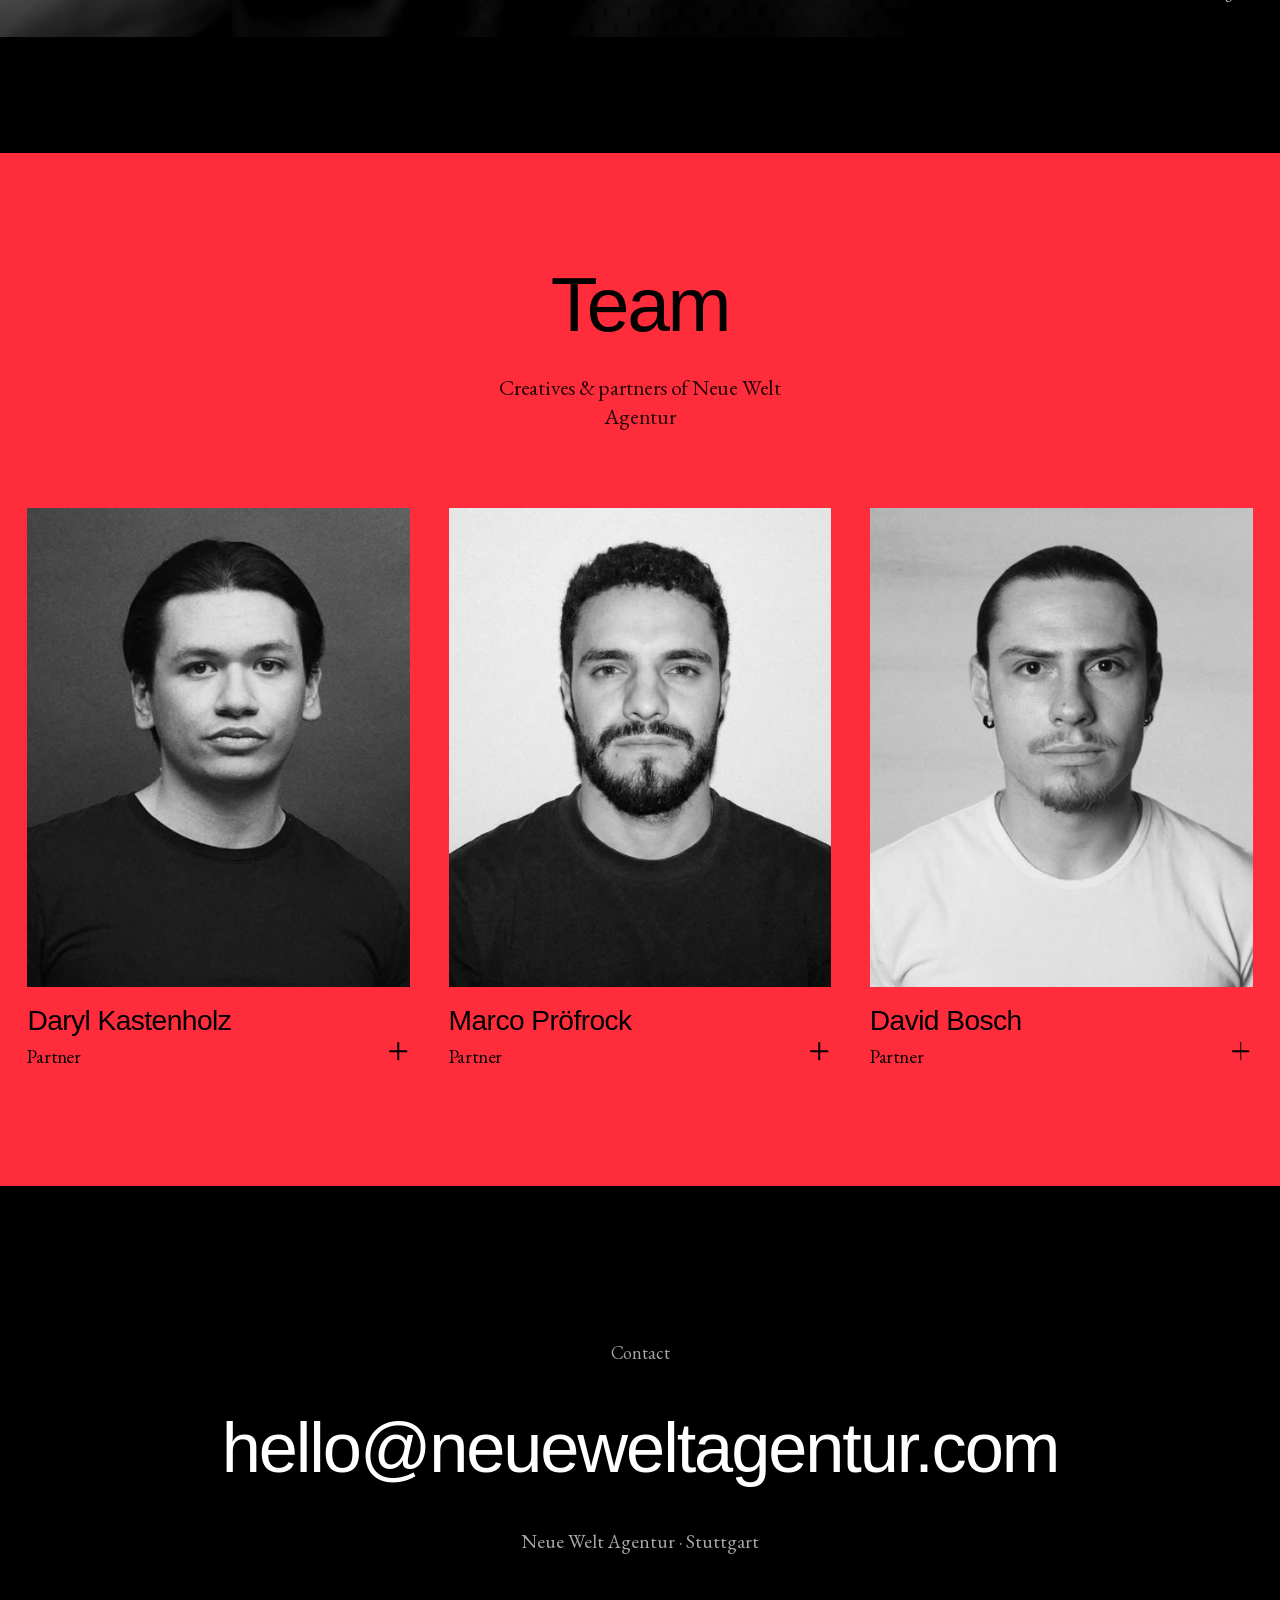
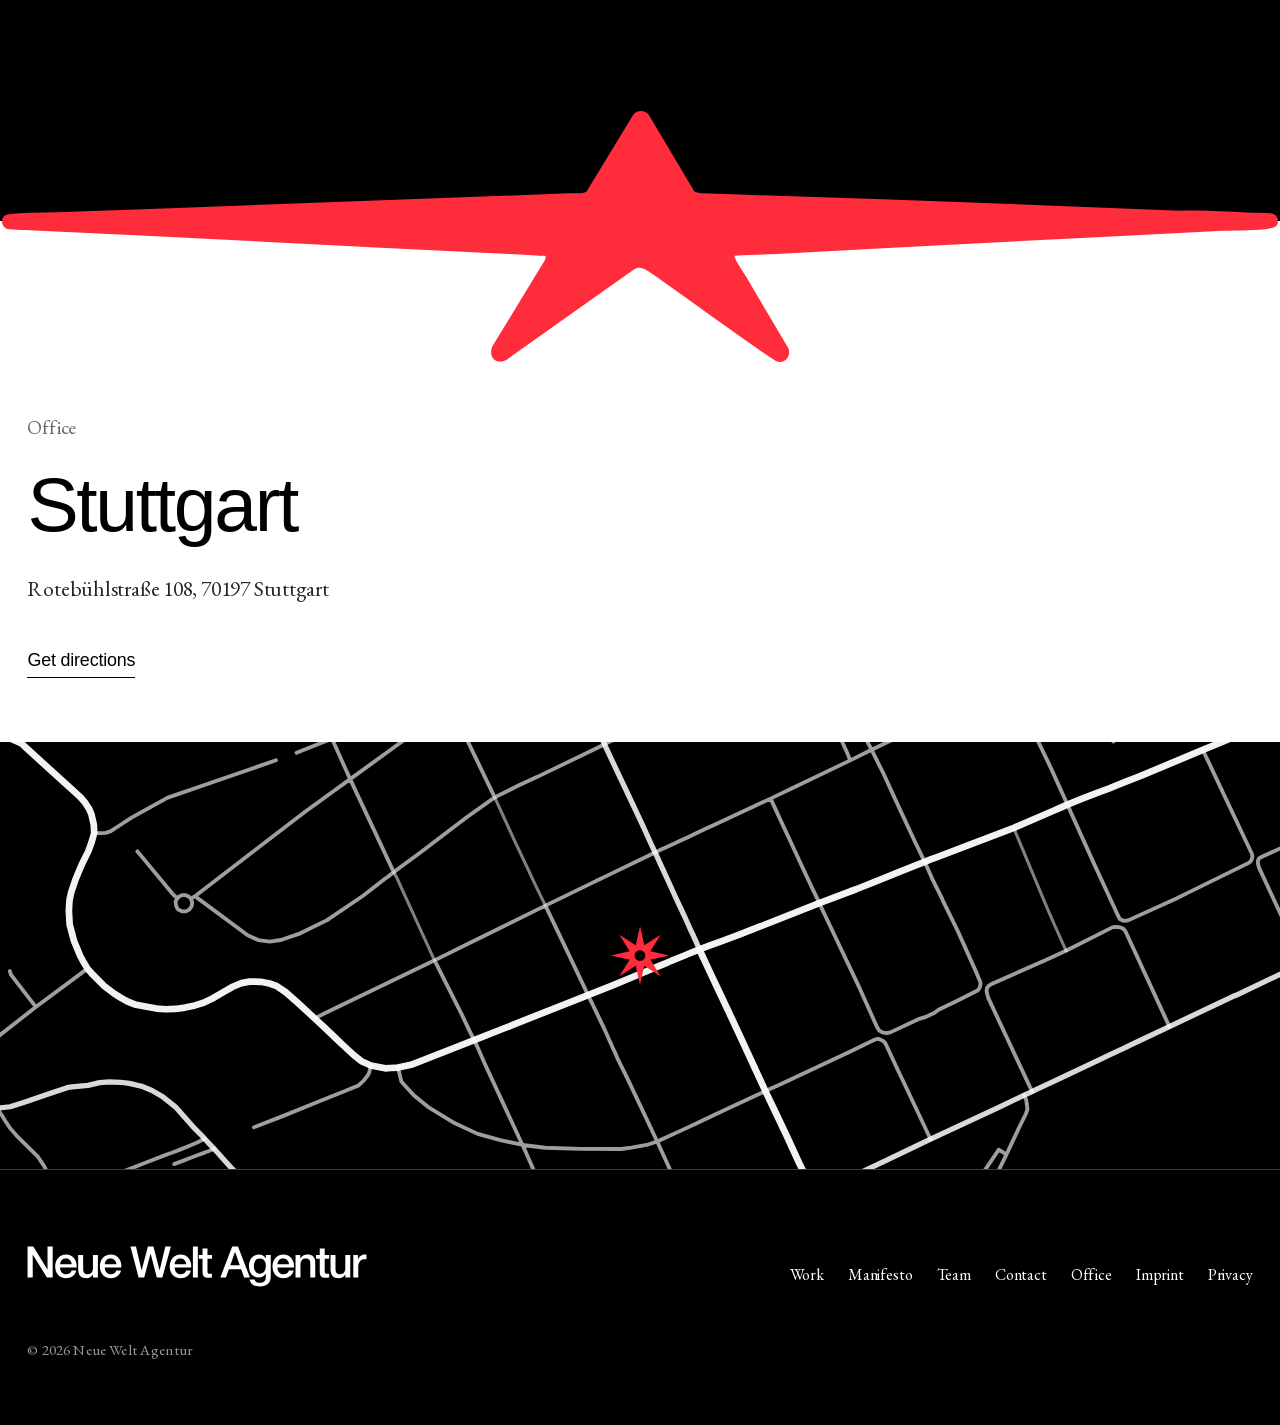
==== commit 92290319: "Livegang: Passwortsperre entfernt, DE/ENG, neues Manifest, Work als OACE-Band Passwortsperre raus: G" ====
--- a/index.html
+++ b/index.html
@@ -3,34 +3,30 @@
   <head>
     <meta charset="UTF-8" />
     <meta name="viewport" content="width=device-width, initial-scale=1.0" />
-    <title>Neue Welt Agentur</title>
+    <title data-i18n="meta.title">Neue Welt Agentur — Brand Studio aus Stuttgart</title>
     <meta
       name="description"
-      content="Neue Welt Agentur ist alles was noch nicht existiert und erschaffen werden darf. Ein Kollektiv, das die Verantwortung hat, die Welt zu formen."
+      data-i18n-attr="content:meta.desc"
+      content="Neue Welt Agentur ist ein Brand Studio in Stuttgart. Unsere Überzeugung: Ein Briefing hat zwei Kunden — das Unternehmen, das zahlt, und die Menschen, die es erreicht."
     />
     <meta name="theme-color" content="#ff2c3b" />
-    <meta name="robots" content="noindex, nofollow" />
-    <script>
-      /* Einfacher Passwort-Gate: schon freigeschaltet? -> Klasse setzen (kein FOUC) */
-      (function () {
-        try {
-          if (localStorage.getItem("nwa_unlocked") === "dirtysouth")
-            document.documentElement.classList.add("nwa-unlocked");
-        } catch (e) {}
-      })();
-    </script>
+    <link rel="canonical" href="https://neueweltagentur.com/" />
     <link rel="icon" href="assets/svg/favicon.svg?v=20260722" type="image/svg+xml" />
     <link rel="apple-touch-icon" href="assets/svg/favicon.svg?v=20260722" />
 
     <!-- Open Graph / Social -->
     <meta property="og:type" content="website" />
-    <meta property="og:title" content="Neue Welt Agentur" />
+    <meta property="og:url" content="https://neueweltagentur.com/" />
+    <meta property="og:site_name" content="Neue Welt Agentur" />
+    <meta property="og:title" data-i18n-attr="content:meta.title" content="Neue Welt Agentur — Brand Studio aus Stuttgart" />
     <meta
       property="og:description"
-      content="Neue Welt Agentur ist alles was noch nicht existiert und erschaffen werden darf."
+      data-i18n-attr="content:meta.desc"
+      content="Neue Welt Agentur ist ein Brand Studio in Stuttgart. Unsere Überzeugung: Ein Briefing hat zwei Kunden — das Unternehmen, das zahlt, und die Menschen, die es erreicht."
     />
-    <meta property="og:image" content="assets/img/hero-1920.jpg" />
+    <meta property="og:image" content="https://neueweltagentur.com/assets/img/hero-1920.jpg" />
     <meta property="og:locale" content="de_DE" />
+    <meta property="og:locale:alternate" content="en_GB" />
     <meta name="twitter:card" content="summary_large_image" />
 
     <link rel="preload" as="image" href="assets/img/hero-1920.jpg" />
@@ -41,32 +37,9 @@
       href="assets/fonts/eb-garamond-latin.woff2"
       crossorigin
     />
-    <link rel="stylesheet" href="css/style.css?v=20260817g" />
+    <link rel="stylesheet" href="css/style.css?v=20260907a" />
   </head>
   <body>
-    <!-- Passwort-Gate (einfacher Zugangsschutz) -->
-    <div class="nwa-gate" id="nwa-gate">
-      <form class="nwa-gate__form" id="nwa-gate-form">
-        <span class="nwa-gate__mark mask mask--kompass" aria-hidden="true"></span>
-        <label class="nwa-gate__label" for="nwa-pass">Neue Welt Agentur</label>
-        <input
-          class="nwa-gate__input"
-          id="nwa-pass"
-          type="password"
-          placeholder="Passwort"
-          aria-label="Passwort"
-          autocomplete="off"
-          autocapitalize="off"
-          autocorrect="off"
-          spellcheck="false"
-        />
-        <button class="nwa-gate__btn" type="submit">Eintreten</button>
-        <p class="nwa-gate__error" id="nwa-gate-error" role="alert" hidden>
-          Falsches Passwort
-        </p>
-      </form>
-    </div>
-
     <!-- Custom Cursor -->
     <div class="cursor" aria-hidden="true"></div>
 
@@ -75,23 +48,36 @@
 
     <!-- ===================== Header ===================== -->
     <header class="site-header" data-color="rot">
-      <a class="menu-toggle header-home" href="#top">Home</a>
-      <button
-        class="header-kompass"
-        type="button"
-        aria-expanded="false"
-        aria-controls="menu"
-        aria-label="Menü öffnen"
-      >
-        <span class="mask mask--kompass" role="img" aria-hidden="true"></span>
-      </button>
+      <a class="menu-toggle header-home" href="#top" data-i18n="nav.home">Home</a>
+      <div class="header-right">
+        <div
+          class="lang-switch"
+          role="group"
+          data-i18n-attr="aria-label:nav.langLabel"
+          aria-label="Sprache wählen"
+        >
+          <button class="lang-switch__btn" type="button" data-lang="de" lang="de">DE</button>
+          <span class="lang-switch__sep" aria-hidden="true">/</span>
+          <button class="lang-switch__btn" type="button" data-lang="en" lang="en">ENG</button>
+        </div>
+        <button
+          class="header-kompass"
+          type="button"
+          aria-expanded="false"
+          aria-controls="menu"
+          data-i18n-attr="aria-label:nav.menuOpen"
+          aria-label="Menü öffnen"
+        >
+          <span class="mask mask--kompass" role="img" aria-hidden="true"></span>
+        </button>
+      </div>
     </header>
 
     <!-- ===================== Menü-Overlay ===================== -->
     <nav class="menu-overlay" id="menu" aria-hidden="true">
       <div class="menu-overlay__top">
         <button class="menu-close" type="button">
-          Schliessen
+          <span data-i18n="nav.close">Schliessen</span>
           <svg
             class="menu-close__x"
             viewBox="0 0 20 20"
@@ -108,15 +94,54 @@
         <span class="menu-kompass mask mask--kompass"></span>
       </div>
       <div class="menu-scroller" tabindex="-1">
-        <a class="menu-item" href="#work">Work</a>
-        <a class="menu-item" href="#manifesto">Manifesto</a>
-        <a class="menu-item" href="#team">Team</a>
-        <a class="menu-item" href="#contact">Contact</a>
-        <a class="menu-item" href="#location">Office</a>
-      </div>
+        <a class="menu-item" href="#work" data-i18n="nav.work">Work</a>
+        <a class="menu-item" href="#manifesto" data-i18n="nav.manifesto">Manifesto</a>
+        <a class="menu-item" href="#team" data-i18n="nav.team">Team</a>
+        <a class="menu-item" href="#contact" data-i18n="nav.contact">Contact</a>
+        <a class="menu-item" href="#location" data-i18n="nav.office">Office</a>
+      </div>
+
+      <!-- Rechte Bild-/Video-Bühne: pro Menüpunkt ein anderes Motiv,
+           sichtbar ist nur das Panel des gerade zentrierten Eintrags.
+           Reihenfolge muss den Menüpunkten oben entsprechen (Mapping per Index). -->
+      <div class="menu-media" aria-hidden="true">
+        <!-- Work: Video der OACE-Kachel -->
+        <div class="menu-media__panel" data-media="work">
+          <video
+            class="menu-media__video"
+            src="assets/video/work-01.mp4"
+            poster="assets/video/work-01.jpg"
+            autoplay
+            muted
+            loop
+            playsinline
+            preload="auto"
+            aria-hidden="true"
+          ></video>
+        </div>
+        <!-- Manifesto: schwarze Fläche mit grossem roten Stern -->
+        <div class="menu-media__panel menu-media__panel--manifest" data-media="manifesto">
+          <span class="menu-media__stern mask mask--stern"></span>
+        </div>
+        <!-- Team: Daryl / Marco / David als Loop -->
+        <div class="menu-media__panel menu-media__panel--team is-active" data-media="team">
+          <img class="menu-media__portrait" src="assets/img/team/daryl.jpg" alt="" loading="lazy" />
+          <img class="menu-media__portrait" src="assets/img/team/marco.jpg" alt="" loading="lazy" />
+          <img class="menu-media__portrait" src="assets/img/team/david.jpg" alt="" loading="lazy" />
+        </div>
+        <!-- Contact: rote Fläche, Mail auf schwarzem Block -->
+        <div class="menu-media__panel menu-media__panel--contact" data-media="contact">
+          <a class="menu-media__mail" href="mailto:hello@neueweltagentur.com">hello@neueweltagentur.com</a>
+        </div>
+        <!-- Office: Stuttgart-Karte -->
+        <div class="menu-media__panel menu-media__panel--office" data-media="location">
+          <img class="menu-media__karte" src="assets/svg/karte-stuttgart.svg?v=20260815" alt="" loading="lazy" />
+        </div>
+      </div>
+
       <div class="menu-meta">
-        <a href="impressum.html">Impressum</a>
-        <a href="datenschutz.html">Datenschutz</a>
+        <a href="impressum.html" data-i18n="nav.imprint">Impressum</a>
+        <a href="datenschutz.html" data-i18n="nav.privacy">Datenschutz</a>
       </div>
     </nav>
 
@@ -165,70 +190,67 @@
           role="img"
           aria-label="Neue Welt Agentur"
         ></span>
-        <p class="manifesto__text">
-          Neue Welt Agentur ist alles was noch nicht existiert und erschaffen
-          werden darf. Als gemeinsames Kollektiv auf der Welt in der wir leben
-          und als Creative der du bist haben wir die Gabe und die Verantwortung
-          die Welt zu formen.
+        <p class="manifesto__claim" data-i18n="manifesto.claim">
+          ein briefing hat zwei kunden.
         </p>
+        <div class="manifesto__body">
+          <p data-i18n="manifesto.p1">
+            das unternehmen, das zahlt, und die menschen, die es erreicht. beide
+            sollen etwas mitnehmen. das gelingt nur, wenn das, was ein projekt
+            der öffentlichkeit gibt, und sein kommerzielles interesse in
+            derselben idee aufgehen.
+          </p>
+          <p data-i18n="manifesto.p2">
+            wir arbeiten über disziplinen hinweg: industriedesign, grafikdesign,
+            kommunikationsdesign. objekt, system und botschaft sind für uns drei
+            werkzeuge, um eine idee zum leben zu bringen.
+          </p>
+          <p data-i18n="manifesto.p3">
+            deshalb arbeiten wir innerhalb kommerzieller briefings statt
+            außerhalb. ein mediabudget ist der größte verteilungskanal, den ein
+            creative je in die hand bekommt — wir zielen lieber damit, als ihn
+            auszuschlagen.
+          </p>
+        </div>
         <span class="manifesto__stern mask mask--kompass" aria-hidden="true"></span>
       </section>
 
-      <!-- ===================== Work ===================== -->
-      <section class="work" id="work" data-color="weiss">
+      <!-- ===================== Work =====================
+           Ein einziges Projekt, randlos ueber die volle Breite. Der schwarze
+           Block trennt zugleich die beiden roten Sektionen (Manifesto/Team). -->
+      <section class="work work--single" id="work" data-color="weiss">
         <div class="work__head">
-          <h2 class="work__title">Work</h2>
-        </div>
-        <div class="work__grid">
-          <a class="work-card work-card--video" href="oace.html" aria-label="OACE — Brand Design">
-            <video
-              class="work-card__video"
-              src="assets/video/work-01.mp4"
-              poster="assets/video/work-01.jpg"
-              autoplay
-              muted
-              loop
-              playsinline
-              preload="auto"
-              aria-hidden="true"
-            ></video>
-            <span class="work-card__meta">
-              <span class="work-card__name">OACE</span>
-              <span class="work-card__tag">Brand Design</span>
-            </span>
-          </a>
-          <a class="work-card work-card--video" href="#work" aria-label="500l/s — Type Design">
-            <video
-              class="work-card__video"
-              src="assets/video/work-02.mp4"
-              poster="assets/video/work-02.jpg"
-              autoplay
-              muted
-              loop
-              playsinline
-              preload="auto"
-              aria-hidden="true"
-            ></video>
-            <span class="work-card__meta">
-              <span class="work-card__name">500l/s</span>
-              <span class="work-card__tag">Type Design</span>
-            </span>
-          </a>
-          <a class="work-card" href="#work" aria-label="Projekt — folgt">
-            <img class="work-card__img" src="assets/img/work-placeholder.jpg" alt="" loading="lazy" />
-            <span class="work-card__meta">
-              <span class="work-card__name">Projekt 03</span>
-              <span class="work-card__tag">Film</span>
-            </span>
-          </a>
-        </div>
+          <h2 class="work__title" data-i18n="work.title">Work</h2>
+          <p class="work__count" data-i18n="work.count">Ausgewählte Arbeit</p>
+        </div>
+        <a
+          class="work-card work-card--video work-card--wide"
+          href="oace.html"
+          aria-label="OACE — Brand Design"
+        >
+          <video
+            class="work-card__video"
+            src="assets/video/work-oace.mp4"
+            poster="assets/video/work-oace.jpg"
+            autoplay
+            muted
+            loop
+            playsinline
+            preload="metadata"
+            aria-hidden="true"
+          ></video>
+          <span class="work-card__meta">
+            <span class="work-card__name">OACE</span>
+            <span class="work-card__tag" data-i18n="work.oaceTag">Brand Design</span>
+          </span>
+        </a>
       </section>
 
       <!-- ===================== Team ===================== -->
       <section class="team" id="team" data-color="dunkel">
         <div class="team__head">
-          <h2 class="team__title">Team</h2>
-          <p class="team__intro">
+          <h2 class="team__title" data-i18n="team.title">Team</h2>
+          <p class="team__intro" data-i18n="team.intro">
             Creatives &amp; Partner der Neuen Welt Agentur
           </p>
         </div>
@@ -240,17 +262,18 @@
             </div>
             <h3 class="team-card__name">Daryl Kastenholz</h3>
             <div class="team-card__meta">
-              <p class="team-card__role">Partner</p>
+              <p class="team-card__role" data-i18n="team.role">Partner</p>
               <button
                 class="team-card__toggle"
                 type="button"
                 aria-expanded="false"
                 aria-controls="bio-daryl"
+                data-i18n-attr="aria-label:team.bioDaryl"
                 aria-label="Bio von Daryl Kastenholz anzeigen"
               ></button>
             </div>
             <div class="team-card__bio-wrap">
-              <p class="team-card__bio" id="bio-daryl">
+              <p class="team-card__bio" id="bio-daryl" data-i18n="team.textDaryl">
                 Daryl war lange Zeit Head of Design bei OACE, wo er das
                 Erscheinungsbild sowie mehrere Kollektionen und die zugehörigen
                 Kampagnen verantwortete. Seit einigen Jahren arbeitet er
@@ -265,17 +288,18 @@
             </div>
             <h3 class="team-card__name">Marco Pröfrock</h3>
             <div class="team-card__meta">
-              <p class="team-card__role">Partner</p>
+              <p class="team-card__role" data-i18n="team.role">Partner</p>
               <button
                 class="team-card__toggle"
                 type="button"
                 aria-expanded="false"
                 aria-controls="bio-marco"
+                data-i18n-attr="aria-label:team.bioMarco"
                 aria-label="Bio von Marco Pröfrock anzeigen"
               ></button>
             </div>
             <div class="team-card__bio-wrap">
-              <p class="team-card__bio" id="bio-marco">
+              <p class="team-card__bio" id="bio-marco" data-i18n="team.textMarco">
                 Marco ist ein Creative mit Schwerpunkt auf Konzept, Advertising
                 &amp; Design. Seine Arbeiten wurden mit zahlreichen
                 internationalen Awards ausgezeichnet, darunter die Cannes Lions
@@ -293,17 +317,18 @@
             </div>
             <h3 class="team-card__name">David Bosch</h3>
             <div class="team-card__meta">
-              <p class="team-card__role">Partner</p>
+              <p class="team-card__role" data-i18n="team.role">Partner</p>
               <button
                 class="team-card__toggle"
                 type="button"
                 aria-expanded="false"
                 aria-controls="bio-david"
+                data-i18n-attr="aria-label:team.bioDavid"
                 aria-label="Bio von David Bosch anzeigen"
               ></button>
             </div>
             <div class="team-card__bio-wrap">
-              <p class="team-card__bio" id="bio-david">
+              <p class="team-card__bio" id="bio-david" data-i18n="team.textDavid">
                 David begann als autodidaktischer Designer mit Schwerpunkt auf
                 Graphic Design und Fashion und prägte in den Anfangsjahren stark
                 die Marke OLAKALA. Er ist Mitbegründer der Streetwear-Brand
@@ -317,8 +342,8 @@
       <!-- ===================== Contact ===================== -->
       <section class="contact" id="contact" data-color="weiss">
         <div class="contact__inner">
-          <p class="contact__label">Contact</p>
-          <a class="contact__mail" href="mailto:hello@neue-welt-agentur.de">hello@neue-welt-agentur.de</a>
+          <p class="contact__label" data-i18n="contact.label">Contact</p>
+          <a class="contact__mail" href="mailto:hello@neueweltagentur.com">hello@neueweltagentur.com</a>
           <p class="contact__note">Neue Welt Agentur · Stuttgart</p>
         </div>
       </section>
@@ -329,7 +354,7 @@
           <span class="location__milan mask mask--milan"></span>
         </div>
         <div class="location__info">
-          <p class="location__label">Office</p>
+          <p class="location__label" data-i18n="office.label">Office</p>
           <p class="location__city">Stuttgart</p>
           <address class="location__address">
             Rotebühlstraße 108, 70197 Stuttgart
@@ -339,6 +364,7 @@
             href="https://www.google.com/maps/dir/?api=1&amp;destination=Roteb%C3%BChlstra%C3%9Fe%20108%2C%2070197%20Stuttgart"
             target="_blank"
             rel="noopener"
+            data-i18n="office.route"
           >Route ansehen</a>
         </div>
         <a
@@ -346,11 +372,13 @@
           href="https://www.google.com/maps/search/?api=1&amp;query=Roteb%C3%BChlstra%C3%9Fe%20108%2C%2070197%20Stuttgart"
           target="_blank"
           rel="noopener"
+          data-i18n-attr="aria-label:office.mapAria"
           aria-label="Rotebühlstraße 108, Stuttgart auf Google Maps"
         >
           <img
             class="location__karte"
             src="assets/svg/karte-stuttgart.svg?v=20260815"
+            data-i18n-attr="alt:office.mapAlt"
             alt="Stilisierte Karte mit dem Standort der Neue Welt Agentur an der Rotebühlstraße 108 in Stuttgart"
             width="1340"
             height="447"
@@ -368,19 +396,20 @@
           role="img"
           aria-label="Neue Welt Agentur"
         ></span>
-        <nav class="site-footer__links" aria-label="Rechtliches">
-          <a href="#manifesto">Manifesto</a>
-          <a href="#work">Work</a>
-          <a href="#team">Team</a>
-          <a href="#contact">Contact</a>
-          <a href="#location">Office</a>
-          <a href="impressum.html">Impressum</a>
-          <a href="datenschutz.html">Datenschutz</a>
+        <nav class="site-footer__links" data-i18n-attr="aria-label:nav.footerAria" aria-label="Rechtliches">
+          <a href="#work" data-i18n="nav.work">Work</a>
+          <a href="#manifesto" data-i18n="nav.manifesto">Manifesto</a>
+          <a href="#team" data-i18n="nav.team">Team</a>
+          <a href="#contact" data-i18n="nav.contact">Contact</a>
+          <a href="#location" data-i18n="nav.office">Office</a>
+          <a href="impressum.html" data-i18n="nav.imprint">Impressum</a>
+          <a href="datenschutz.html" data-i18n="nav.privacy">Datenschutz</a>
         </nav>
       </div>
       <p class="site-footer__copy">© <span id="year">2026</span> Neue Welt Agentur</p>
     </footer>
 
-    <script src="js/main.js?v=20260817g"></script>
+    <script src="js/i18n.js?v=20260907a"></script>
+    <script src="js/main.js?v=20260907a"></script>
   </body>
 </html>
--- a/css/style.css
+++ b/css/style.css
@@ -176,6 +176,28 @@
   pointer-events: none;
   will-change: opacity;
 }
+/* Statischer roter Header-Balken auf Projekt-Unterseiten (ohne Scroll-Animation) */
+.project-topbar {
+  position: fixed;
+  inset: 0 0 auto 0;
+  z-index: 29; /* unter Home/Kompass (40), über dem Seiteninhalt */
+  height: var(--header-h);
+  background: var(--rot);
+  display: flex;
+  align-items: center;
+  justify-content: center;
+  pointer-events: none;
+}
+.project-topbar__mark {
+  width: clamp(9rem, 18vw, 15rem);
+  color: var(--dunkel-text);
+}
+/* Auf Projekt-Unterseiten sitzt der Header dauerhaft auf dem roten Balken →
+   Home/Kompass immer schwarz, unabhängig von der Sektionsfarbe. */
+.site-header.site-header--pinned[data-color] {
+  color: var(--schwarz);
+}
+
 .menu-toggle {
   font-family: var(--serif);
   font-size: clamp(1.0625rem, 1.55vw, 1.625rem);
@@ -185,6 +207,35 @@
 .menu-toggle:hover {
   opacity: 0.7;
 }
+/* Rechte Header-Gruppe: Sprachumschalter + Kompass */
+.header-right {
+  display: flex;
+  align-items: center;
+  gap: clamp(0.9rem, 1.9vw, 1.9rem);
+}
+.lang-switch {
+  display: flex;
+  align-items: center;
+  gap: 0.4em;
+  font-family: var(--serif);
+  font-size: clamp(0.9375rem, 1.3vw, 1.3125rem);
+  letter-spacing: -0.01em;
+  line-height: 1;
+}
+.lang-switch__btn {
+  opacity: 0.45;
+  transition: opacity 0.25s ease;
+}
+.lang-switch__btn:hover {
+  opacity: 0.8;
+}
+.lang-switch__btn.is-active {
+  opacity: 1;
+}
+.lang-switch__sep {
+  opacity: 0.35;
+}
+
 .header-kompass {
   width: clamp(1.875rem, 2.4vw, 2.625rem);
 }
@@ -265,7 +316,9 @@
 .menu-scroller::before,
 .menu-scroller::after {
   content: "";
-  flex: 0 0 38%;
+  /* 50% Puffer, damit auch der erste (Work) und letzte (Office) Eintrag
+     bis in die Mitte gescrollt werden können */
+  flex: 0 0 50%;
 }
 .menu-item {
   flex: 0 0 auto;
@@ -331,6 +384,157 @@
   color: var(--dunkel);
 }
 
+/* Damit Close-Button, Marker und Meta immer über der Bild-Bühne liegen */
+.menu-overlay__top,
+.menu-meta {
+  position: relative;
+  z-index: 3;
+}
+
+/* ---- Rechte Bild-/Video-Bühne im Menü ------------------------------------ */
+.menu-media {
+  display: none; /* nur Desktop, s. u. */
+}
+
+@media (min-width: 769px) {
+  .menu-media {
+    display: block;
+    position: fixed;
+    top: 0;
+    right: 0;
+    width: 44%;
+    height: 100%;
+    z-index: 1;
+    pointer-events: none;
+    overflow: hidden;
+  }
+  /* Text bleibt in der linken Hälfte; lange Wörter faden sanft in die
+     Bühne aus (kein harter Schnitt an der Panel-Kante) */
+  .menu-scroller {
+    padding-right: 44%;
+    -webkit-mask-image: linear-gradient(
+      to right,
+      #000 50%,
+      transparent 57%
+    );
+    mask-image: linear-gradient(to right, #000 50%, transparent 57%);
+  }
+  /* Close-Button links neben den Bildblock (44vw breit) rücken,
+     damit er auf den Bildern/Videos nicht untergeht */
+  .menu-close {
+    margin-right: 44vw;
+  }
+}
+
+/* Harter Wechsel: das Panel des zentrierten Eintrags ist sofort da,
+   kein Überblenden → nie rotes Durchscheinen zwischen den Punkten */
+.menu-media__panel {
+  position: absolute;
+  inset: 0;
+  background: var(--schwarz);
+  opacity: 0;
+  visibility: hidden;
+}
+.menu-media__panel.is-active {
+  opacity: 1;
+  visibility: visible;
+}
+
+/* Work-Video */
+.menu-media__video {
+  width: 100%;
+  height: 100%;
+  object-fit: cover;
+  display: block;
+}
+
+/* Manifesto: schwarze Fläche, roter Stern mittig */
+.menu-media__panel--manifest {
+  background: var(--schwarz);
+  display: flex;
+  align-items: center;
+  justify-content: center;
+}
+.menu-media__stern {
+  width: 46%;
+  color: var(--rot);
+}
+
+/* Team: Portraits übereinander, harter Schnitt (kein Faden),
+   je ~1,5 s pro Person im Loop */
+.menu-media__portrait {
+  position: absolute;
+  inset: 0;
+  width: 100%;
+  height: 100%;
+  object-fit: cover;
+  opacity: 0;
+}
+.menu-media__panel--team.is-active .menu-media__portrait {
+  animation: menuPortraitCut 2.25s steps(1) infinite;
+}
+.menu-media__panel--team .menu-media__portrait:nth-child(1) {
+  animation-delay: 0s;
+}
+.menu-media__panel--team .menu-media__portrait:nth-child(2) {
+  animation-delay: -0.75s;
+}
+.menu-media__panel--team .menu-media__portrait:nth-child(3) {
+  animation-delay: -1.5s;
+}
+@keyframes menuPortraitCut {
+  0% {
+    opacity: 1;
+  }
+  33.333% {
+    opacity: 0;
+  }
+  100% {
+    opacity: 0;
+  }
+}
+
+/* Contact: rechte Bildhälfte komplett schwarz (harte Kante zur Mitte),
+   Mail in Rot darauf */
+.menu-media__panel--contact {
+  background: var(--schwarz);
+  display: flex;
+  align-items: center;
+  justify-content: center;
+  padding: 0 clamp(1.5rem, 4vw, 3.5rem);
+}
+.menu-media__mail {
+  pointer-events: auto;
+  color: var(--rot);
+  font-family: var(--serif);
+  font-size: clamp(1.1rem, 1.9vw, 2rem);
+  letter-spacing: -0.01em;
+  text-align: center;
+}
+.menu-media__mail:hover {
+  color: var(--weiss);
+}
+
+/* Office: Karte füllt die ganze Fläche → harte Kante an der Bildschirmmitte */
+.menu-media__panel--office {
+  background: var(--schwarz);
+}
+.menu-media__karte {
+  width: 100%;
+  height: 100%;
+  object-fit: cover;
+  object-position: center;
+}
+
+@media (prefers-reduced-motion: reduce) {
+  .menu-media__panel--team .menu-media__portrait {
+    animation: none;
+  }
+  .menu-media__panel--team .menu-media__portrait:nth-child(1) {
+    opacity: 1;
+  }
+}
+
 /* ==========================================================================
    Hero / Above the Fold
    ========================================================================== */
@@ -426,13 +630,29 @@
   max-width: min(60vw, 660px);
   margin-inline: auto;
 }
-.manifesto__text {
-  max-width: 22ch;
+/* Grosse Claim-Zeile: „ein briefing hat zwei kunden." */
+.manifesto__claim {
+  max-width: 17ch;
   margin: clamp(2.75rem, 7vw, 5rem) auto 0;
   font-size: clamp(1.75rem, 3.65vw, 4.375rem);
-  line-height: 1.12;
+  line-height: 1.08;
   letter-spacing: -0.025em;
   text-wrap: balance;
+}
+/* Fliesstext darunter — deutlich kleiner, damit der Claim traegt */
+.manifesto__body {
+  max-width: 44ch;
+  margin: clamp(1.75rem, 4vw, 3rem) auto 0;
+  font-size: clamp(1.0625rem, 1.55vw, 1.5rem);
+  line-height: 1.34;
+  letter-spacing: -0.012em;
+  text-wrap: pretty;
+}
+.manifesto__body p {
+  margin: 0;
+}
+.manifesto__body p + p {
+  margin-top: 0.9em;
 }
 .manifesto__stern {
   width: clamp(3.75rem, 6vw, 5.5rem);
@@ -511,6 +731,22 @@
   display: grid;
   grid-template-columns: repeat(3, 1fr);
   gap: clamp(0.75rem, 1.5vw, 1.5rem);
+}
+
+/* Einzelprojekt: eine Kachel randlos ueber die volle Breite statt Dreier-Grid.
+   Die negativen Margins heben den Seitenrand der Sektion wieder auf. */
+.work--single .work-card--wide {
+  aspect-ratio: 16 / 9;
+  margin-inline: calc(var(--rand) * -1);
+}
+.work-card--wide .work-card__meta {
+  padding: clamp(1.25rem, 2.6vw, 2.75rem) clamp(1.5rem, 3vw, 3.25rem);
+}
+.work-card--wide .work-card__name {
+  font-size: clamp(1.75rem, 3.6vw, 3.75rem);
+}
+.work-card--wide .work-card__tag {
+  font-size: clamp(0.875rem, 1.15vw, 1.25rem);
 }
 .work-card {
   position: relative;
@@ -946,92 +1182,6 @@
 }
 
 /* ==========================================================================
-   Passwort-Gate (einfacher Zugangsschutz)
-   ========================================================================== */
-.nwa-gate {
-  position: fixed;
-  inset: 0;
-  z-index: 200;
-  background: var(--rot);
-  color: var(--schwarz);
-  display: flex;
-  align-items: center;
-  justify-content: center;
-  padding: var(--rand);
-}
-.nwa-unlocked .nwa-gate {
-  display: none;
-}
-html:not(.nwa-unlocked) body {
-  overflow: hidden;
-}
-.nwa-gate__form {
-  width: min(90vw, 30rem);
-  display: flex;
-  flex-direction: column;
-  align-items: center;
-  gap: clamp(1rem, 2vw, 1.5rem);
-  text-align: center;
-}
-.nwa-gate__mark {
-  width: clamp(2.75rem, 6vw, 4rem);
-  color: var(--schwarz);
-  margin-bottom: 0.5rem;
-}
-.nwa-gate__label {
-  font-family: var(--grotesk);
-  font-weight: 500;
-  font-size: clamp(1.5rem, 3.2vw, 2.5rem);
-  letter-spacing: -0.02em;
-  line-height: 1;
-}
-.nwa-gate__input {
-  width: 100%;
-  font-family: var(--serif);
-  font-size: 1.2rem;
-  text-align: center;
-  padding: 0.75em 1em;
-  color: var(--schwarz);
-  background: transparent;
-  border: 1px solid rgba(0, 0, 0, 0.45);
-  border-radius: 0;
-  outline: none;
-}
-.nwa-gate__input::placeholder {
-  color: rgba(0, 0, 0, 0.5);
-}
-.nwa-gate__input:focus {
-  border-color: var(--schwarz);
-}
-.nwa-gate__btn {
-  font-family: var(--grotesk);
-  font-weight: 500;
-  font-size: 1.05rem;
-  letter-spacing: -0.01em;
-  padding: 0.75em 2.25em;
-  color: var(--rot);
-  background: var(--schwarz);
-  cursor: pointer;
-}
-.nwa-gate__btn:hover {
-  opacity: 0.85;
-}
-.nwa-gate__error {
-  margin: 0;
-  font-family: var(--serif);
-  font-size: 1.05rem;
-  color: var(--schwarz);
-}
-.nwa-gate.is-wrong .nwa-gate__form {
-  animation: gate-shake 0.35s ease;
-}
-@keyframes gate-shake {
-  0%, 100% { transform: translateX(0); }
-  25% { transform: translateX(-8px); }
-  75% { transform: translateX(8px); }
-}
-
-/* ==========================================================================
    Custom Cursor (nur bei präzisem Zeiger)
    ========================================================================== */
 .cursor {
@@ -1053,7 +1203,7 @@
     z-index: 9999;
     pointer-events: none;
     opacity: 0;
-    transition: opacity 0.2s ease;
+    transition: opacity 0.16s ease;
     will-change: transform;
   }
   .cursor.is-visible {
@@ -1061,6 +1211,12 @@
   }
   .cursor.is-text {
     opacity: 0;
+  }
+  /* Zeiger hat das Fenster verlassen: ohne Nachleuchten sofort weg,
+     sonst bleibt der Cursor sichtbar am Viewport-Rand stehen. */
+  .cursor.is-out {
+    opacity: 0;
+    transition: none;
   }
   /* Inneres Element = Optik (Größe/Animation getrennt von der Position) */
   .cursor::before {
@@ -1301,15 +1457,27 @@
   .manifesto__wortmarke {
     max-width: 88vw;
   }
-  .manifesto__text {
-    max-width: 15ch;
+  .manifesto__claim {
+    max-width: 14ch;
     font-size: clamp(2rem, 8.3vw, 3.25rem);
+  }
+  .manifesto__body {
+    max-width: 34ch;
+    font-size: clamp(1rem, 4.1vw, 1.25rem);
+  }
+  /* Sprachumschalter mobil etwas dichter an den Kompass */
+  .header-right {
+    gap: 0.9rem;
   }
   .work__grid {
     grid-template-columns: 1fr;
   }
   .work-card {
     aspect-ratio: 3 / 2;
+  }
+  /* 16:9 wird auf dem Handy zu flach fuer die Bildmarke */
+  .work--single .work-card--wide {
+    aspect-ratio: 4 / 3;
   }
   .team__grid {
     grid-template-columns: 1fr;
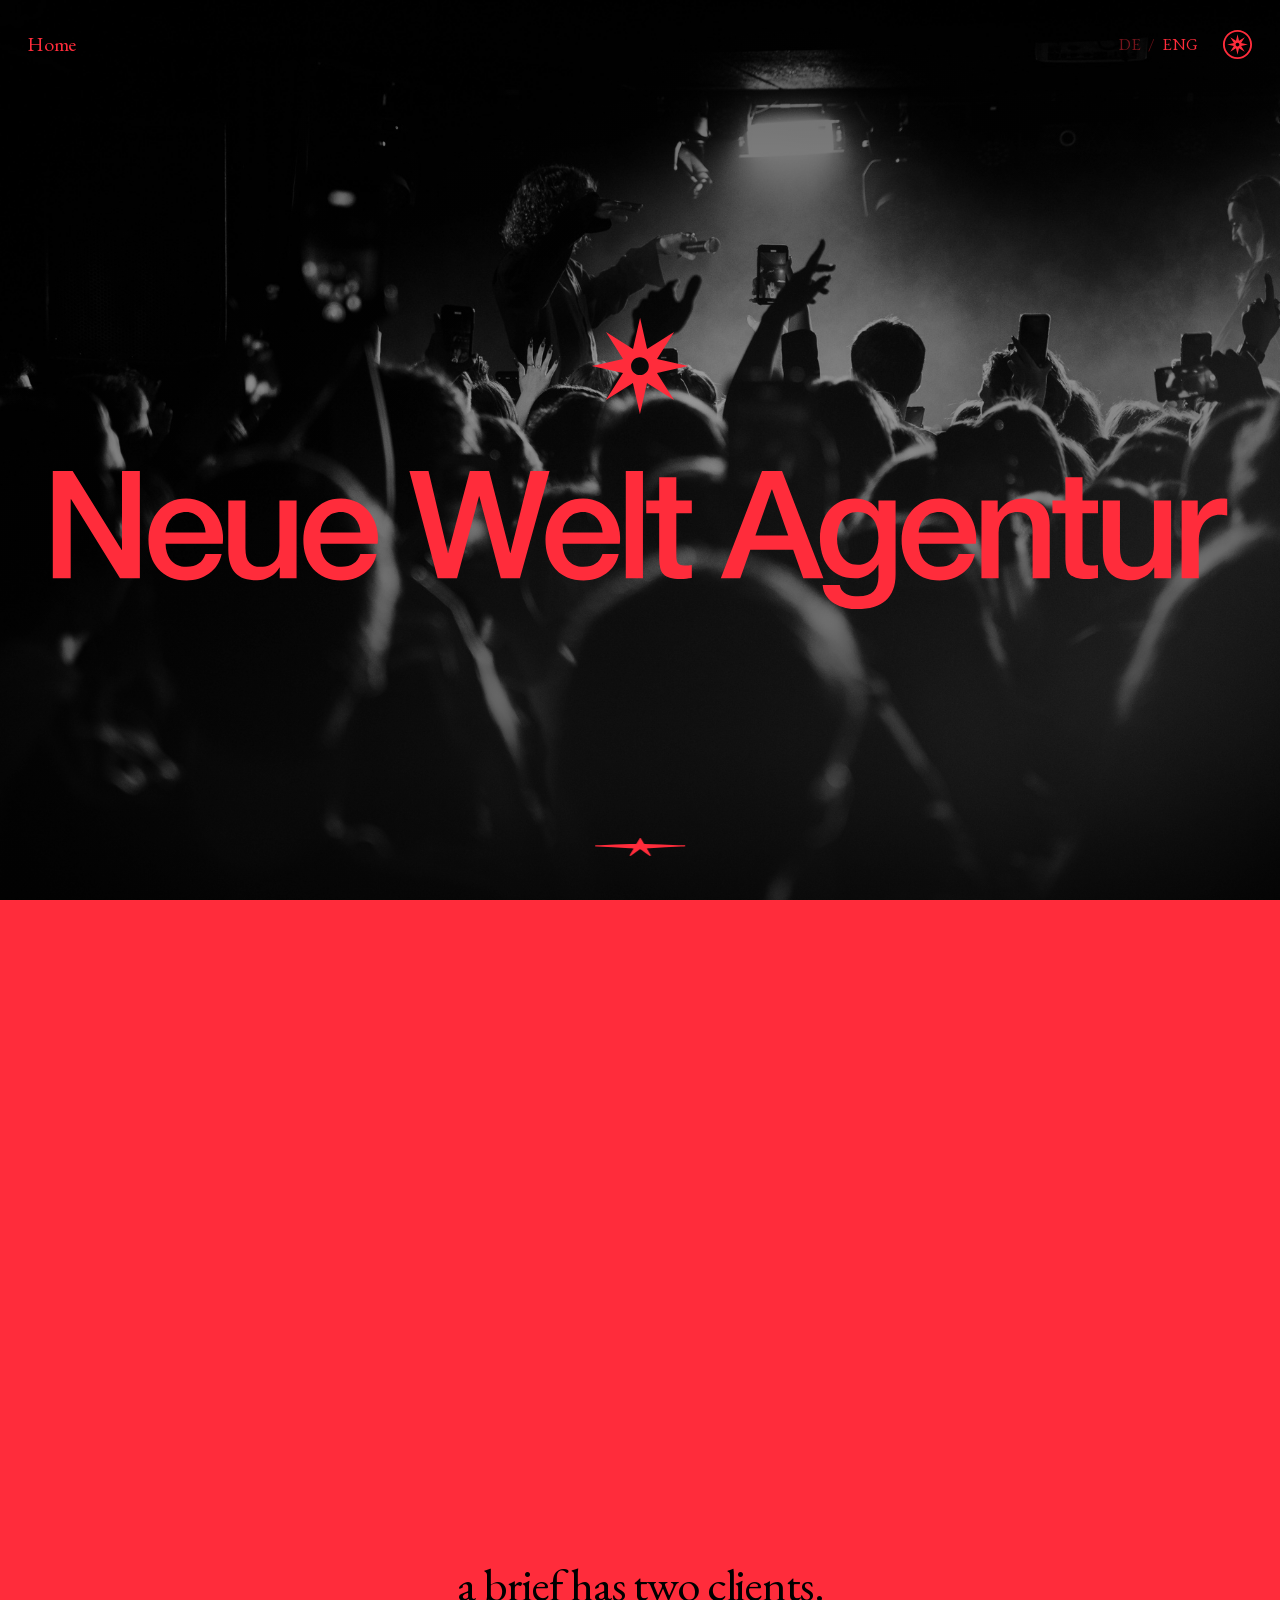
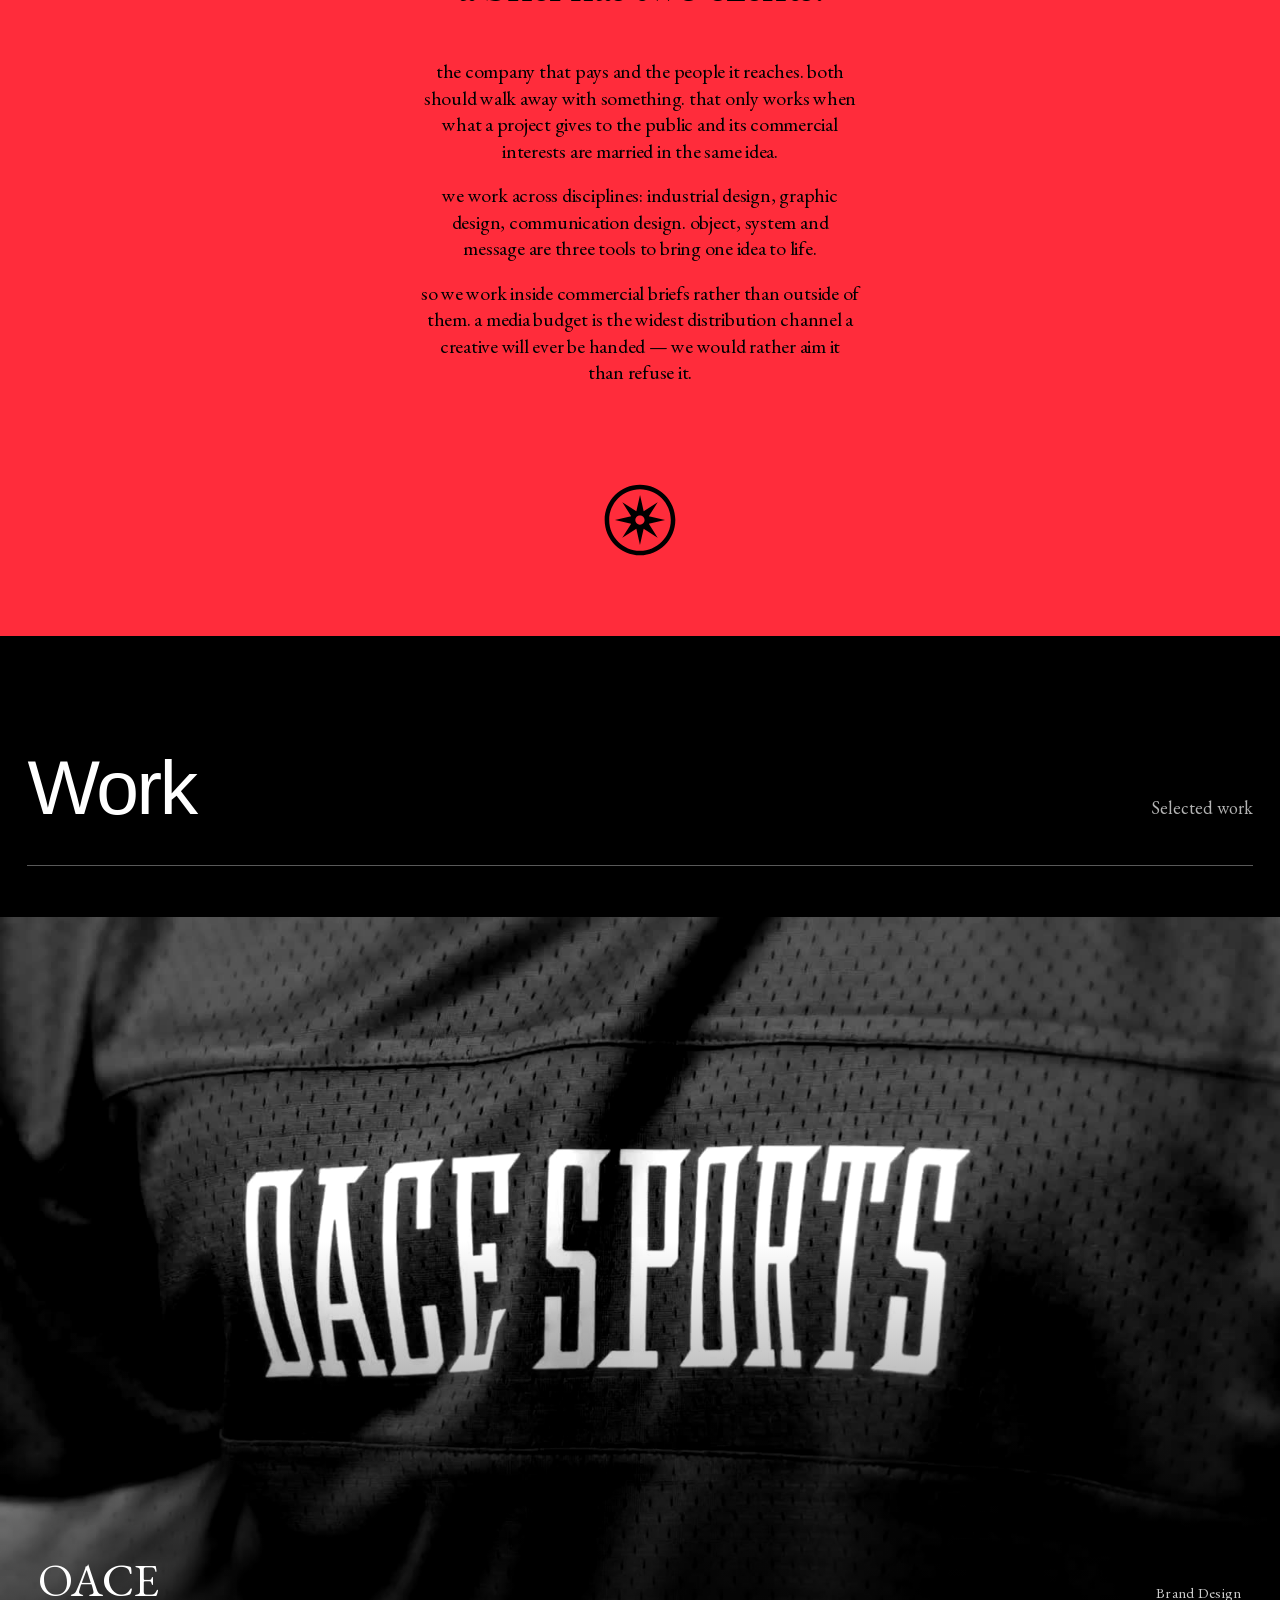
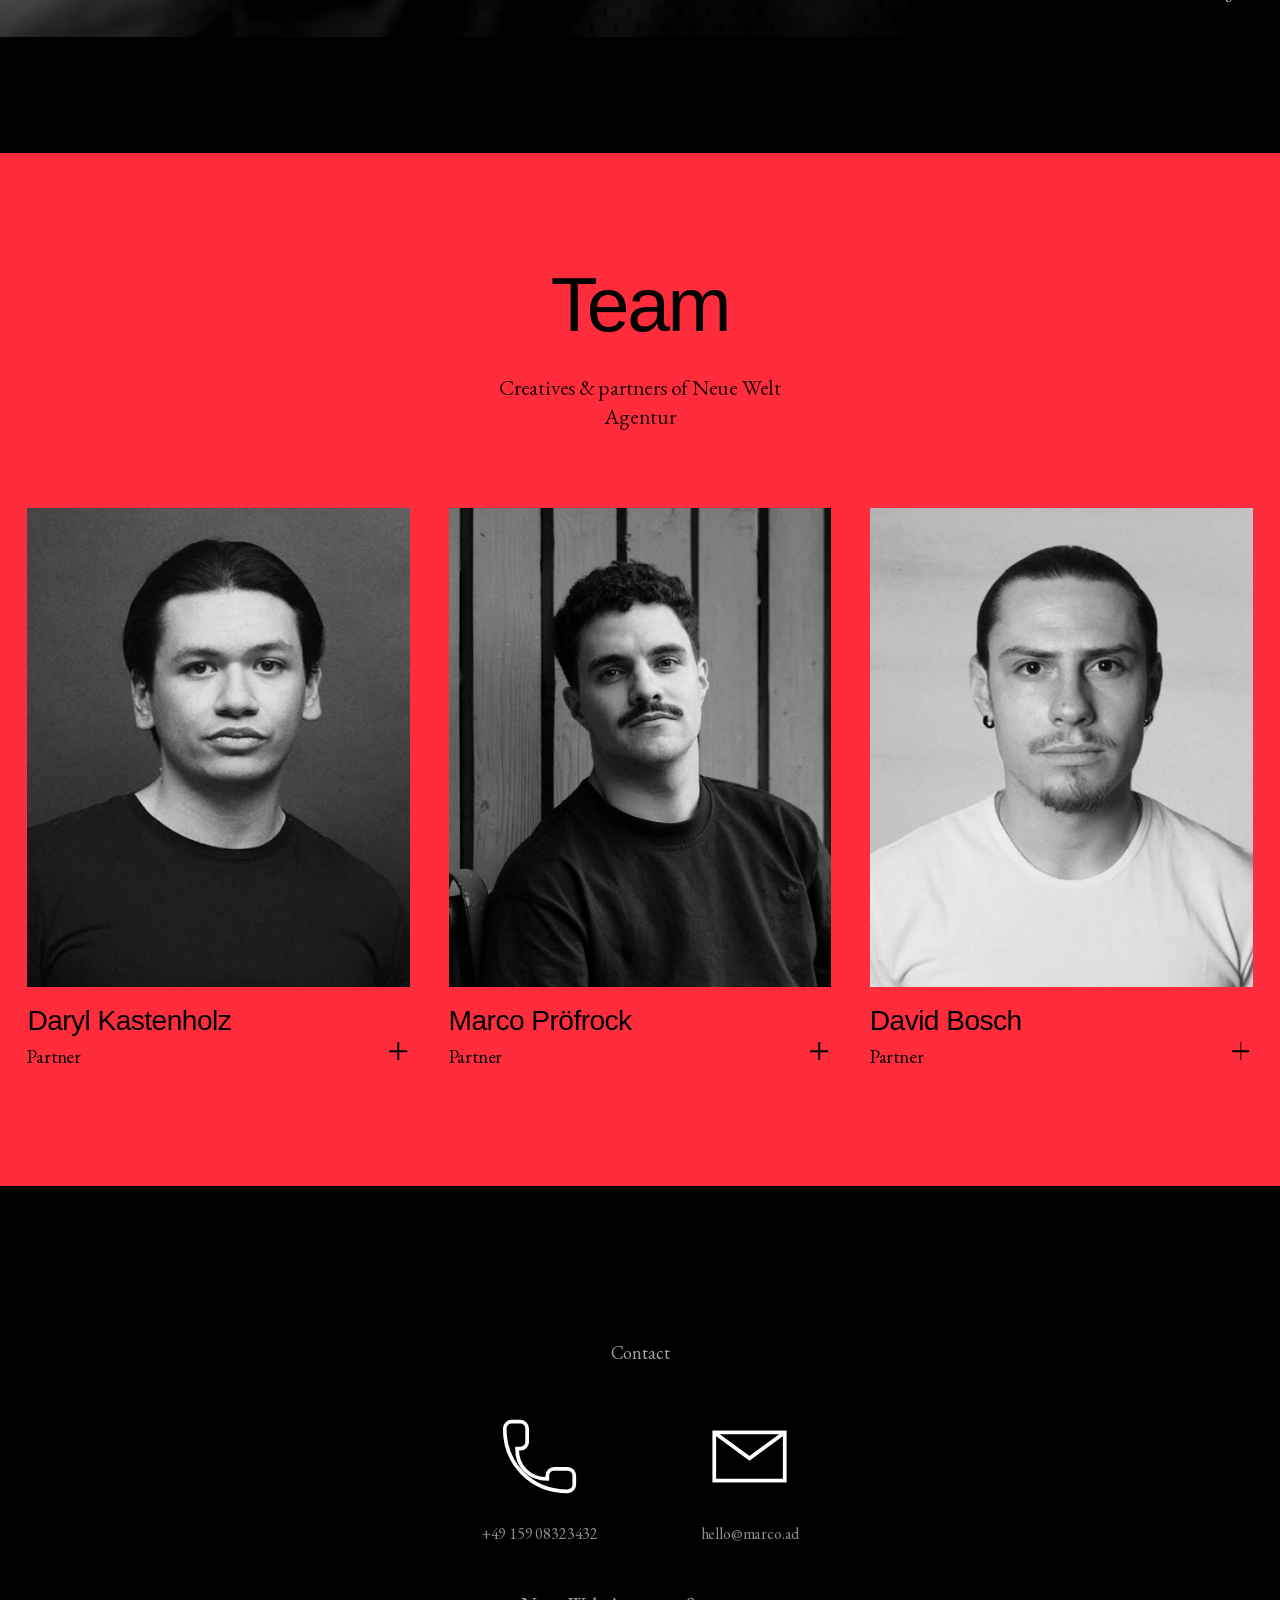
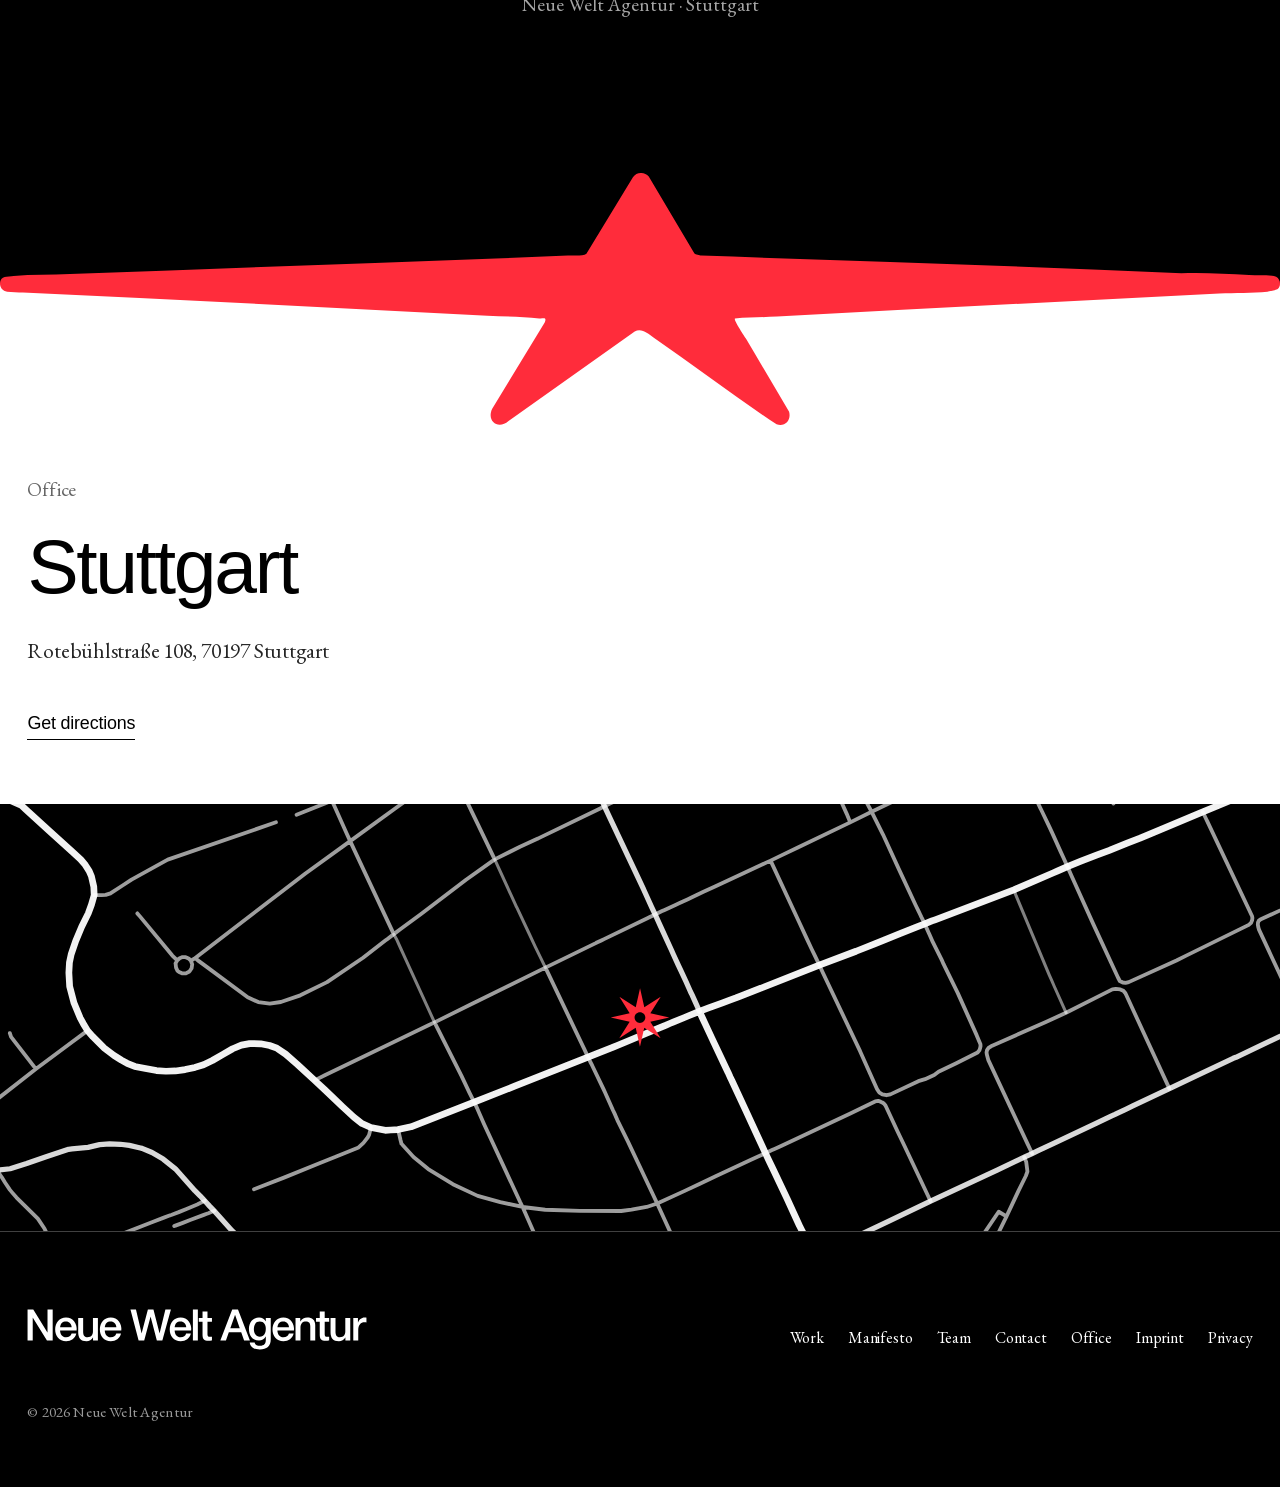
==== commit 2b0171a1: "Kontakt: Telefon- und Mail-Symbol statt nicht existierender Adresse Die bisherige hello@neueweltagen" ====
--- a/index.html
+++ b/index.html
@@ -131,7 +131,18 @@
         </div>
         <!-- Contact: rote Fläche, Mail auf schwarzem Block -->
         <div class="menu-media__panel menu-media__panel--contact" data-media="contact">
-          <a class="menu-media__mail" href="mailto:hello@neueweltagentur.com">hello@neueweltagentur.com</a>
+          <a
+            class="menu-media__icon"
+            href="tel:+4915908323432"
+            data-i18n-attr="aria-label:contact.callAria"
+            aria-label="Anrufen: +49 159 08323432"
+          ><span class="mask mask--telefon" aria-hidden="true"></span></a>
+          <a
+            class="menu-media__icon"
+            href="mailto:hello@marco.ad"
+            data-i18n-attr="aria-label:contact.mailAria"
+            aria-label="E-Mail schreiben an hello@marco.ad"
+          ><span class="mask mask--mail" aria-hidden="true"></span></a>
         </div>
         <!-- Office: Stuttgart-Karte -->
         <div class="menu-media__panel menu-media__panel--office" data-media="location">
@@ -343,7 +354,26 @@
       <section class="contact" id="contact" data-color="weiss">
         <div class="contact__inner">
           <p class="contact__label" data-i18n="contact.label">Contact</p>
-          <a class="contact__mail" href="mailto:hello@neueweltagentur.com">hello@neueweltagentur.com</a>
+          <div class="contact__actions">
+            <a
+              class="contact__icon"
+              href="tel:+4915908323432"
+              data-i18n-attr="aria-label:contact.callAria"
+              aria-label="Anrufen: +49 159 08323432"
+            >
+              <span class="mask mask--telefon" aria-hidden="true"></span>
+              <span class="contact__icon-label">+49 159 08323432</span>
+            </a>
+            <a
+              class="contact__icon"
+              href="mailto:hello@marco.ad"
+              data-i18n-attr="aria-label:contact.mailAria"
+              aria-label="E-Mail schreiben an hello@marco.ad"
+            >
+              <span class="mask mask--mail" aria-hidden="true"></span>
+              <span class="contact__icon-label">hello@marco.ad</span>
+            </a>
+          </div>
           <p class="contact__note">Neue Welt Agentur · Stuttgart</p>
         </div>
       </section>
--- a/css/style.css
+++ b/css/style.css
@@ -122,6 +122,16 @@
   aspect-ratio: 1;
   -webkit-mask-image: url("../assets/svg/stern.svg");
   mask-image: url("../assets/svg/stern.svg");
+}
+.mask--telefon {
+  aspect-ratio: 1;
+  -webkit-mask-image: url("../assets/svg/telefon.svg");
+  mask-image: url("../assets/svg/telefon.svg");
+}
+.mask--mail {
+  aspect-ratio: 1;
+  -webkit-mask-image: url("../assets/svg/mail.svg");
+  mask-image: url("../assets/svg/mail.svg");
 }
 .mask--milan {
   aspect-ratio: 1527.4 / 300.35;
@@ -503,16 +513,19 @@
   justify-content: center;
   padding: 0 clamp(1.5rem, 4vw, 3.5rem);
 }
-.menu-media__mail {
+.menu-media__panel--contact {
+  gap: clamp(1.75rem, 4vw, 3.5rem);
+}
+.menu-media__icon {
   pointer-events: auto;
+  display: block;
+  width: clamp(2.25rem, 4.5vw, 3.75rem);
   color: var(--rot);
-  font-family: var(--serif);
-  font-size: clamp(1.1rem, 1.9vw, 2rem);
-  letter-spacing: -0.01em;
-  text-align: center;
-}
-.menu-media__mail:hover {
+  transition: color 0.25s ease, transform 0.4s var(--ease);
+}
+.menu-media__icon:hover {
   color: var(--weiss);
+  transform: translateY(-4px);
 }
 
 /* Office: Karte füllt die ganze Fläche → harte Kante an der Bildschirmmitte */
@@ -1077,18 +1090,44 @@
   opacity: 0.65;
   margin: 0 0 clamp(1.75rem, 3.5vw, 3rem);
 }
-.contact__mail {
-  display: inline-block;
-  font-family: var(--grotesk);
-  font-weight: 500;
-  font-size: clamp(1.9rem, 5.5vw, 5rem);
-  line-height: 1.02;
-  letter-spacing: -0.03em;
+/* Telefon + Mail als Symbole nebeneinander */
+.contact__actions {
+  display: flex;
+  align-items: center;
+  justify-content: center;
+  gap: clamp(2.75rem, 8vw, 7rem);
+}
+.contact__icon {
+  display: flex;
+  flex-direction: column;
+  align-items: center;
   color: var(--weiss);
-  word-break: break-word;
-  transition: color 0.25s ease;
-}
-.contact__mail:hover {
+  transition: color 0.25s ease, transform 0.4s var(--ease);
+}
+.contact__icon .mask {
+  width: clamp(3.25rem, 7vw, 6rem);
+}
+.contact__icon:hover {
+  color: var(--rot);
+  transform: translateY(-5px);
+}
+/* Nummer und Adresse stehen dauerhaft unter dem Symbol: zum Abtippen oder
+   Kopieren braucht man sie lesbar, ein Hover-Versteck haette das verhindert
+   (und auf dem Handy gibt es gar keinen Hover). */
+.contact__icon-label {
+  display: block;
+  margin-top: clamp(0.85rem, 1.6vw, 1.35rem);
+  font-family: var(--serif);
+  font-size: clamp(0.9375rem, 1.25vw, 1.2rem);
+  letter-spacing: -0.01em;
+  white-space: nowrap;
+  color: var(--weiss);
+  opacity: 0.55;
+  transition: opacity 0.25s ease, color 0.25s ease;
+}
+.contact__icon:hover .contact__icon-label,
+.contact__icon:focus-visible .contact__icon-label {
+  opacity: 1;
   color: var(--rot);
 }
 .contact__note {
@@ -1469,6 +1508,9 @@
   .header-right {
     gap: 0.9rem;
   }
+  .contact__actions {
+    gap: 3rem;
+  }
   .work__grid {
     grid-template-columns: 1fr;
   }
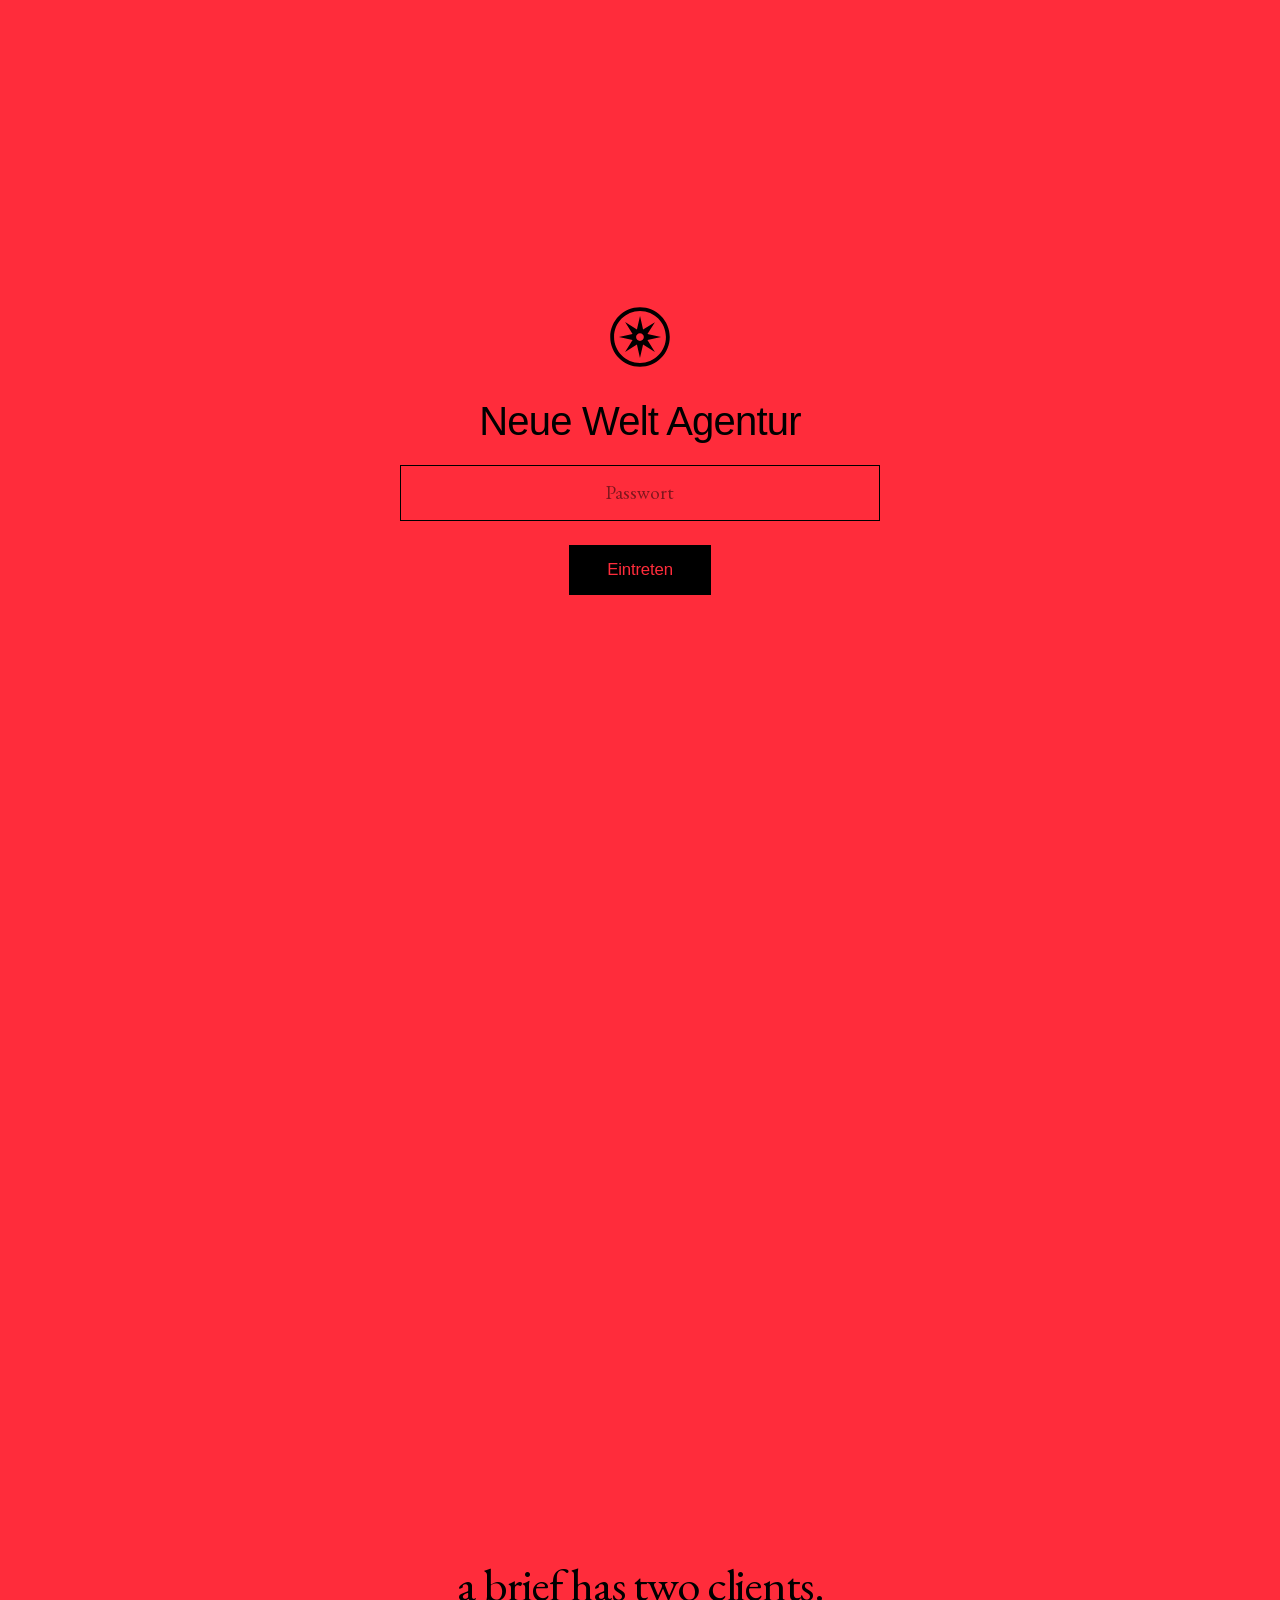
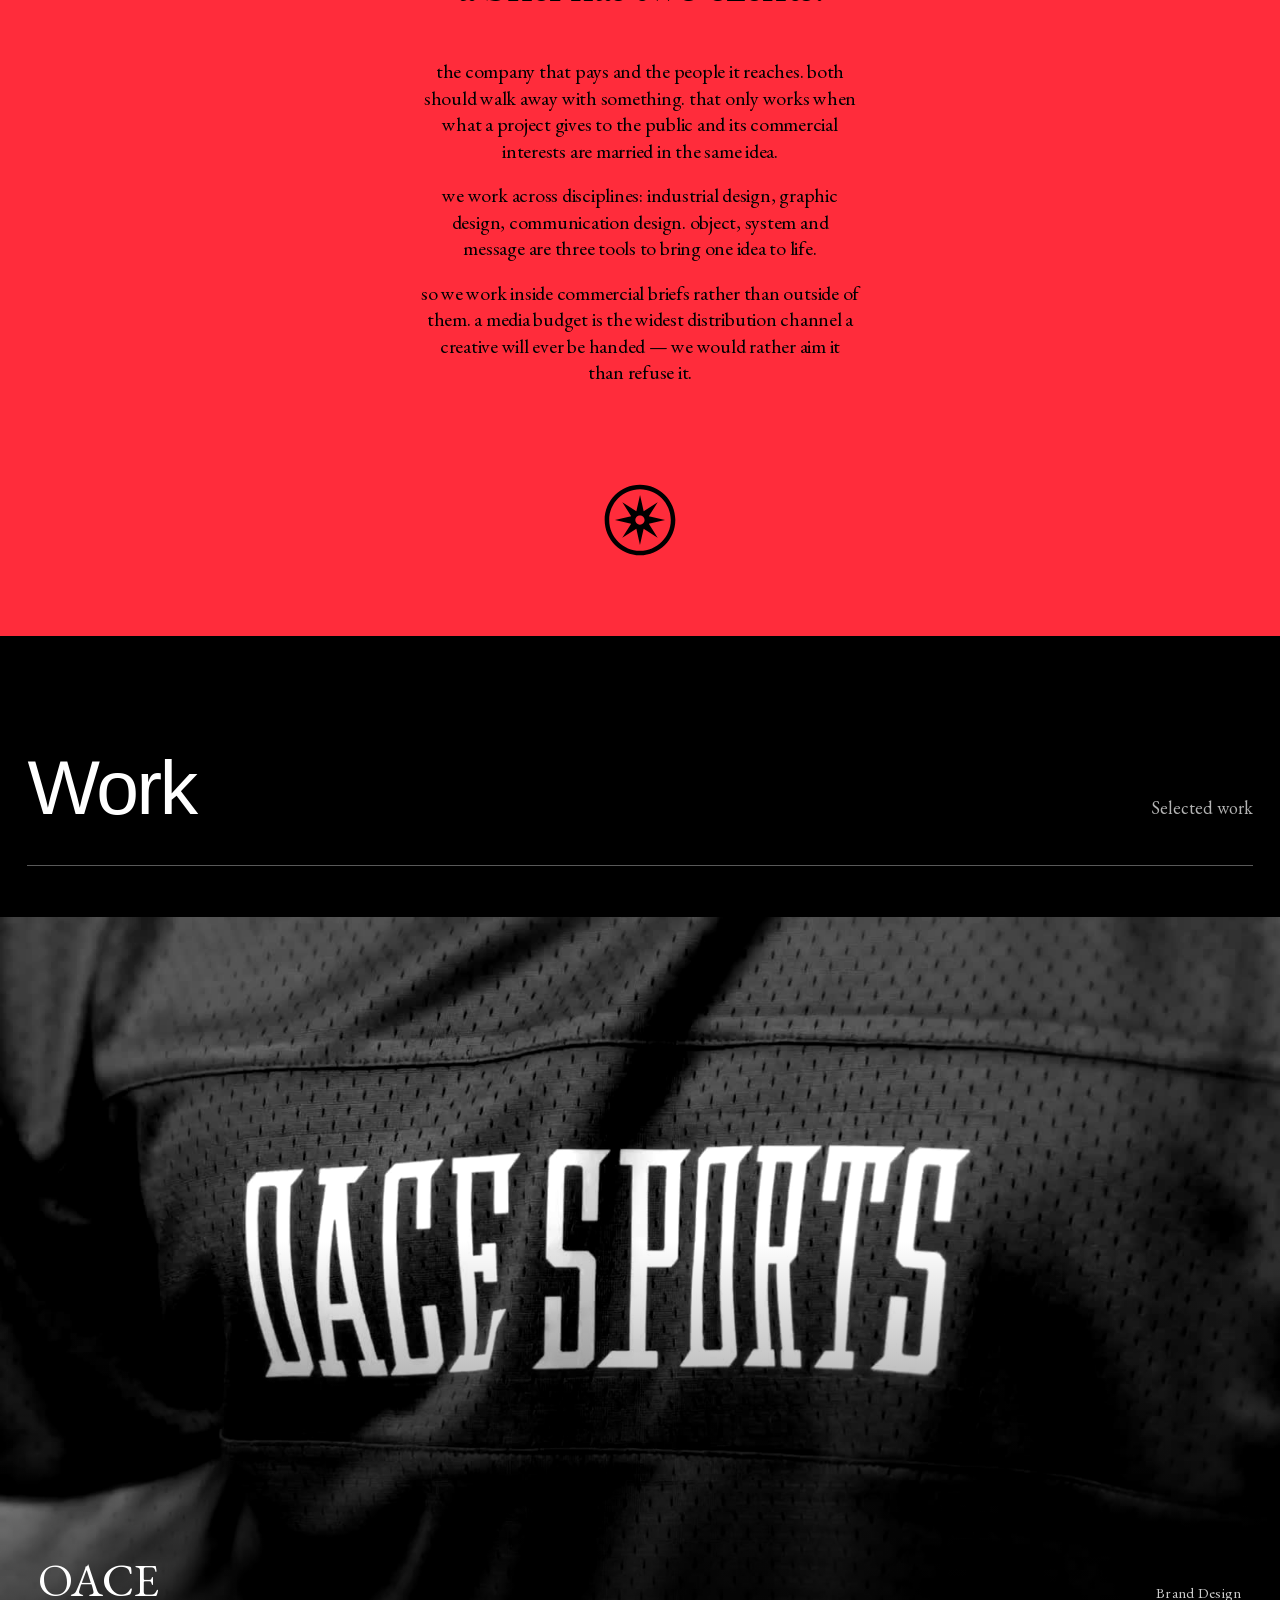
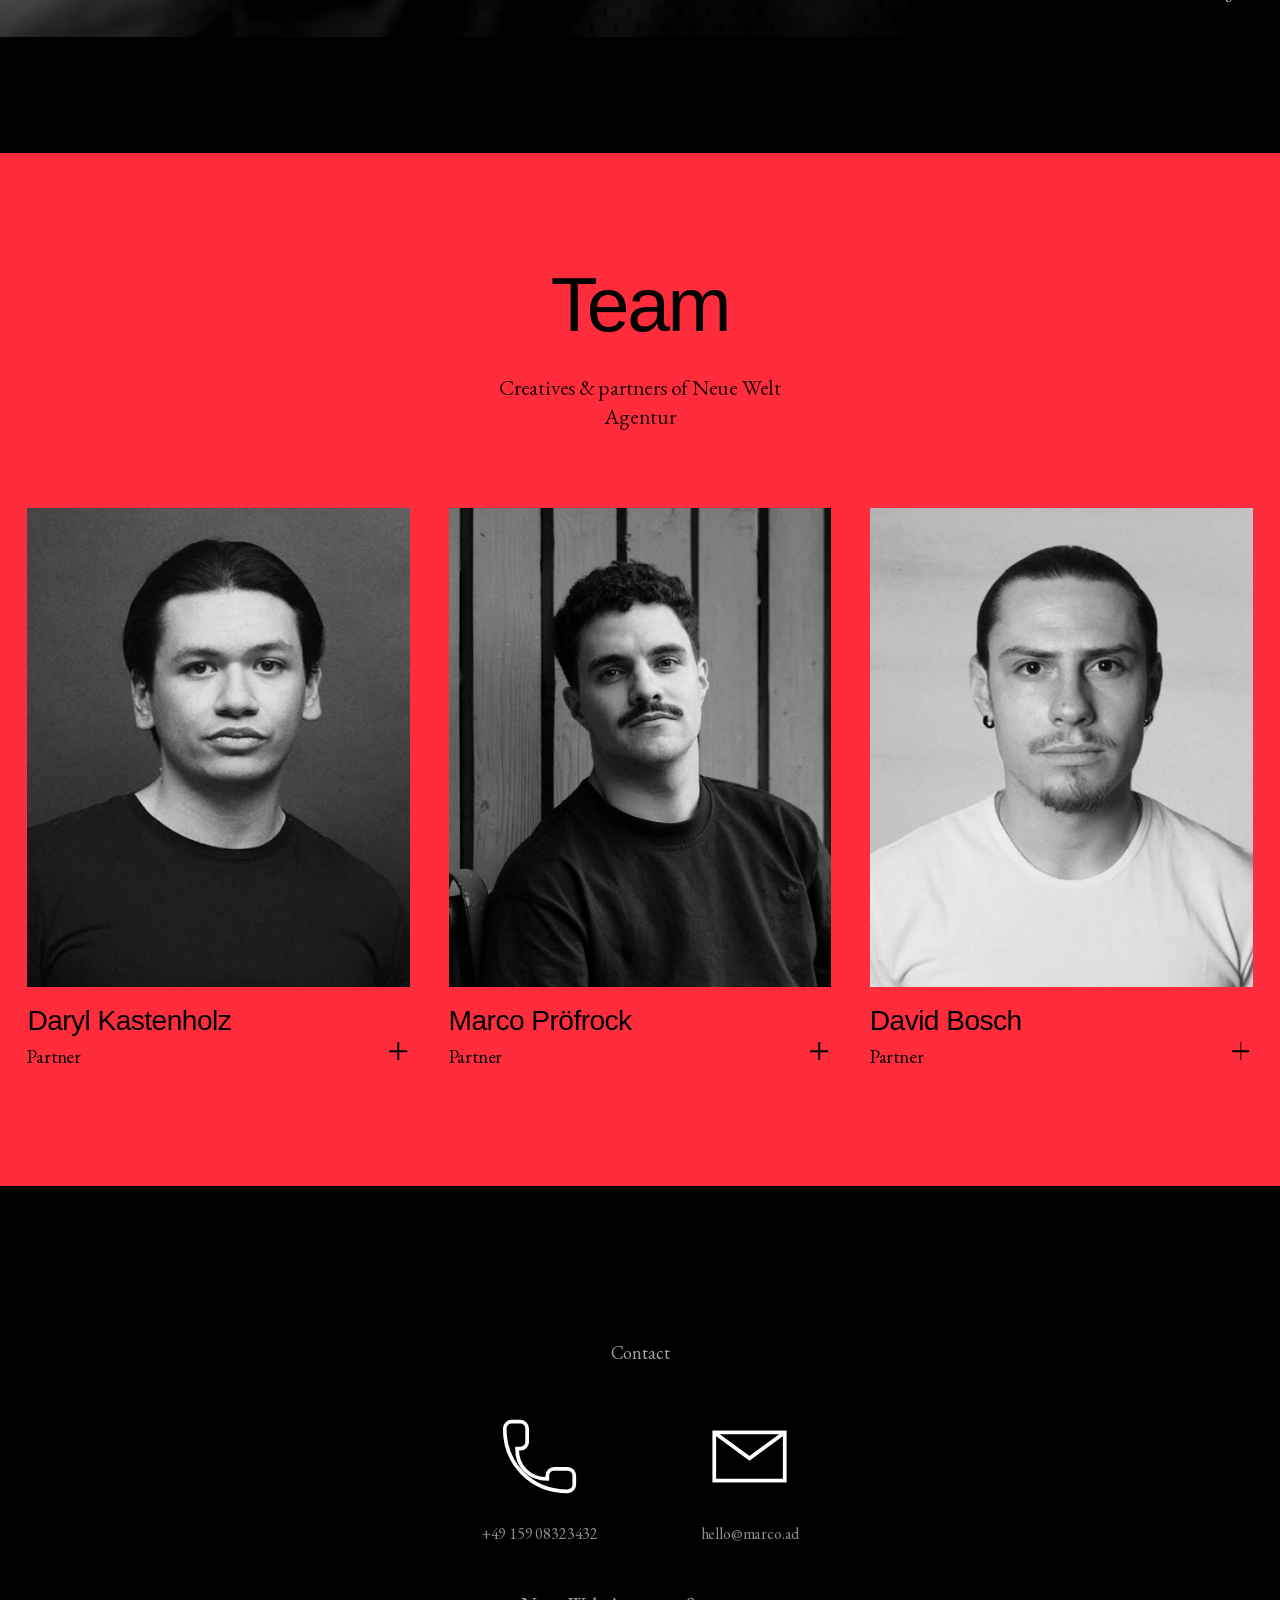
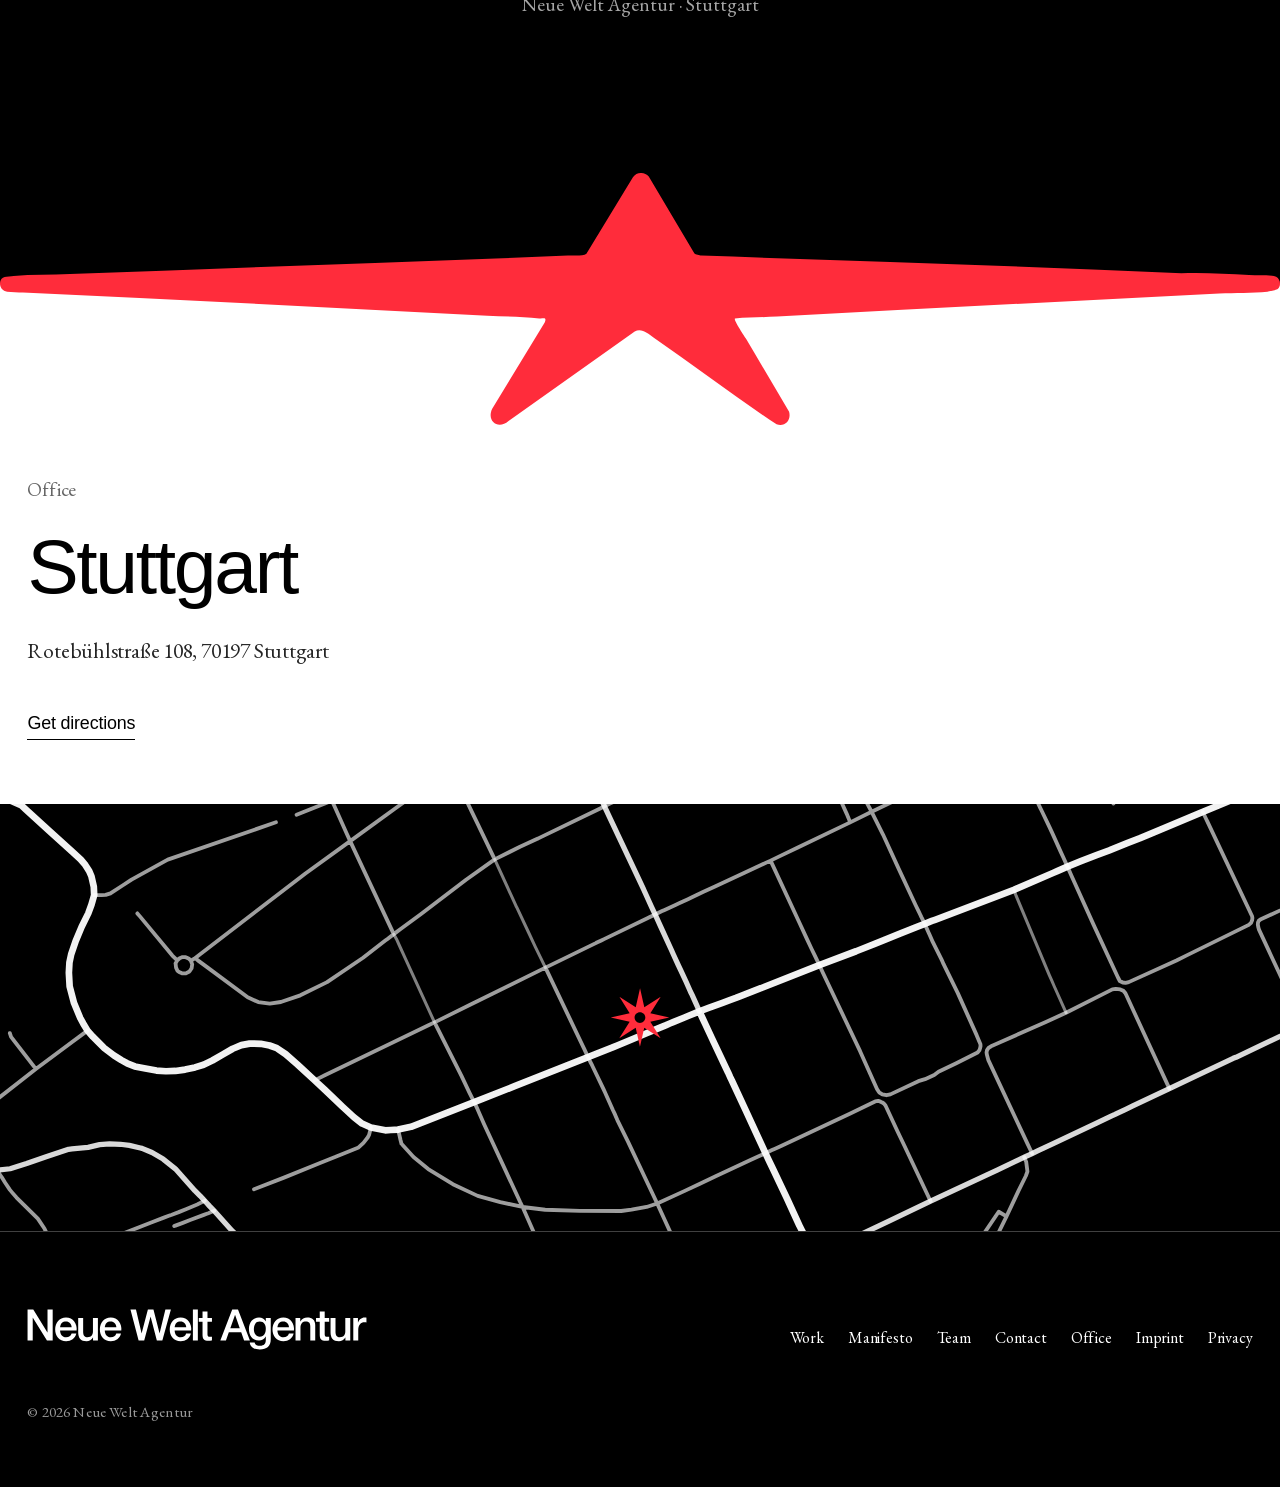
==== commit 45ed5aed: "Passwortsperre wieder aktiv (dirtysouth) Gate als js/gate.js auf allen Seiten, CSS-Block zurück, noi" ====
--- a/index.html
+++ b/index.html
@@ -37,9 +37,20 @@
       href="assets/fonts/eb-garamond-latin.woff2"
       crossorigin
     />
-    <link rel="stylesheet" href="css/style.css?v=20260907a" />
+    <meta name="robots" content="noindex, nofollow" />
+    <script>
+      /* Passwort-Gate: schon freigeschaltet? -> Klasse setzen (kein FOUC) */
+      (function () {
+        try {
+          if (localStorage.getItem("nwa_unlocked") === "dirtysouth")
+            document.documentElement.classList.add("nwa-unlocked");
+        } catch (e) {}
+      })();
+    </script>
+    <link rel="stylesheet" href="css/style.css?v=20260926a" />
   </head>
   <body>
+    <script src="js/gate.js?v=20260926a"></script>
     <!-- Custom Cursor -->
     <div class="cursor" aria-hidden="true"></div>
 
--- a/css/style.css
+++ b/css/style.css
@@ -1547,3 +1547,90 @@
     grid-template-columns: repeat(2, 1fr);
   }
 }
+
+/* ==========================================================================
+   Passwort-Gate (einfacher Zugangsschutz)
+   ========================================================================== */
+.nwa-gate {
+  position: fixed;
+  inset: 0;
+  z-index: 200;
+  background: var(--rot);
+  color: var(--schwarz);
+  display: flex;
+  align-items: center;
+  justify-content: center;
+  padding: var(--rand);
+}
+.nwa-unlocked .nwa-gate {
+  display: none;
+}
+html:not(.nwa-unlocked) body {
+  overflow: hidden;
+}
+.nwa-gate__form {
+  width: min(90vw, 30rem);
+  display: flex;
+  flex-direction: column;
+  align-items: center;
+  gap: clamp(1rem, 2vw, 1.5rem);
+  text-align: center;
+}
+.nwa-gate__mark {
+  width: clamp(2.75rem, 6vw, 4rem);
+  color: var(--schwarz);
+  margin-bottom: 0.5rem;
+}
+.nwa-gate__label {
+  font-family: var(--grotesk);
+  font-weight: 500;
+  font-size: clamp(1.5rem, 3.2vw, 2.5rem);
+  letter-spacing: -0.02em;
+  line-height: 1;
+}
+.nwa-gate__input {
+  width: 100%;
+  font-family: var(--serif);
+  font-size: 1.2rem;
+  text-align: center;
+  padding: 0.75em 1em;
+  color: var(--schwarz);
+  background: transparent;
+  border: 1px solid rgba(0, 0, 0, 0.45);
+  border-radius: 0;
+  outline: none;
+}
+.nwa-gate__input::placeholder {
+  color: rgba(0, 0, 0, 0.5);
+}
+.nwa-gate__input:focus {
+  border-color: var(--schwarz);
+}
+.nwa-gate__btn {
+  font-family: var(--grotesk);
+  font-weight: 500;
+  font-size: 1.05rem;
+  letter-spacing: -0.01em;
+  padding: 0.75em 2.25em;
+  color: var(--rot);
+  background: var(--schwarz);
+  cursor: pointer;
+}
+.nwa-gate__btn:hover {
+  opacity: 0.85;
+}
+.nwa-gate__error {
+  margin: 0;
+  font-family: var(--serif);
+  font-size: 1.05rem;
+  color: var(--schwarz);
+}
+.nwa-gate.is-wrong .nwa-gate__form {
+  animation: gate-shake 0.35s ease;
+}
+@keyframes gate-shake {
+  0%, 100% { transform: translateX(0); }
+  25% { transform: translateX(-8px); }
+  75% { transform: translateX(8px); }
+}
+
